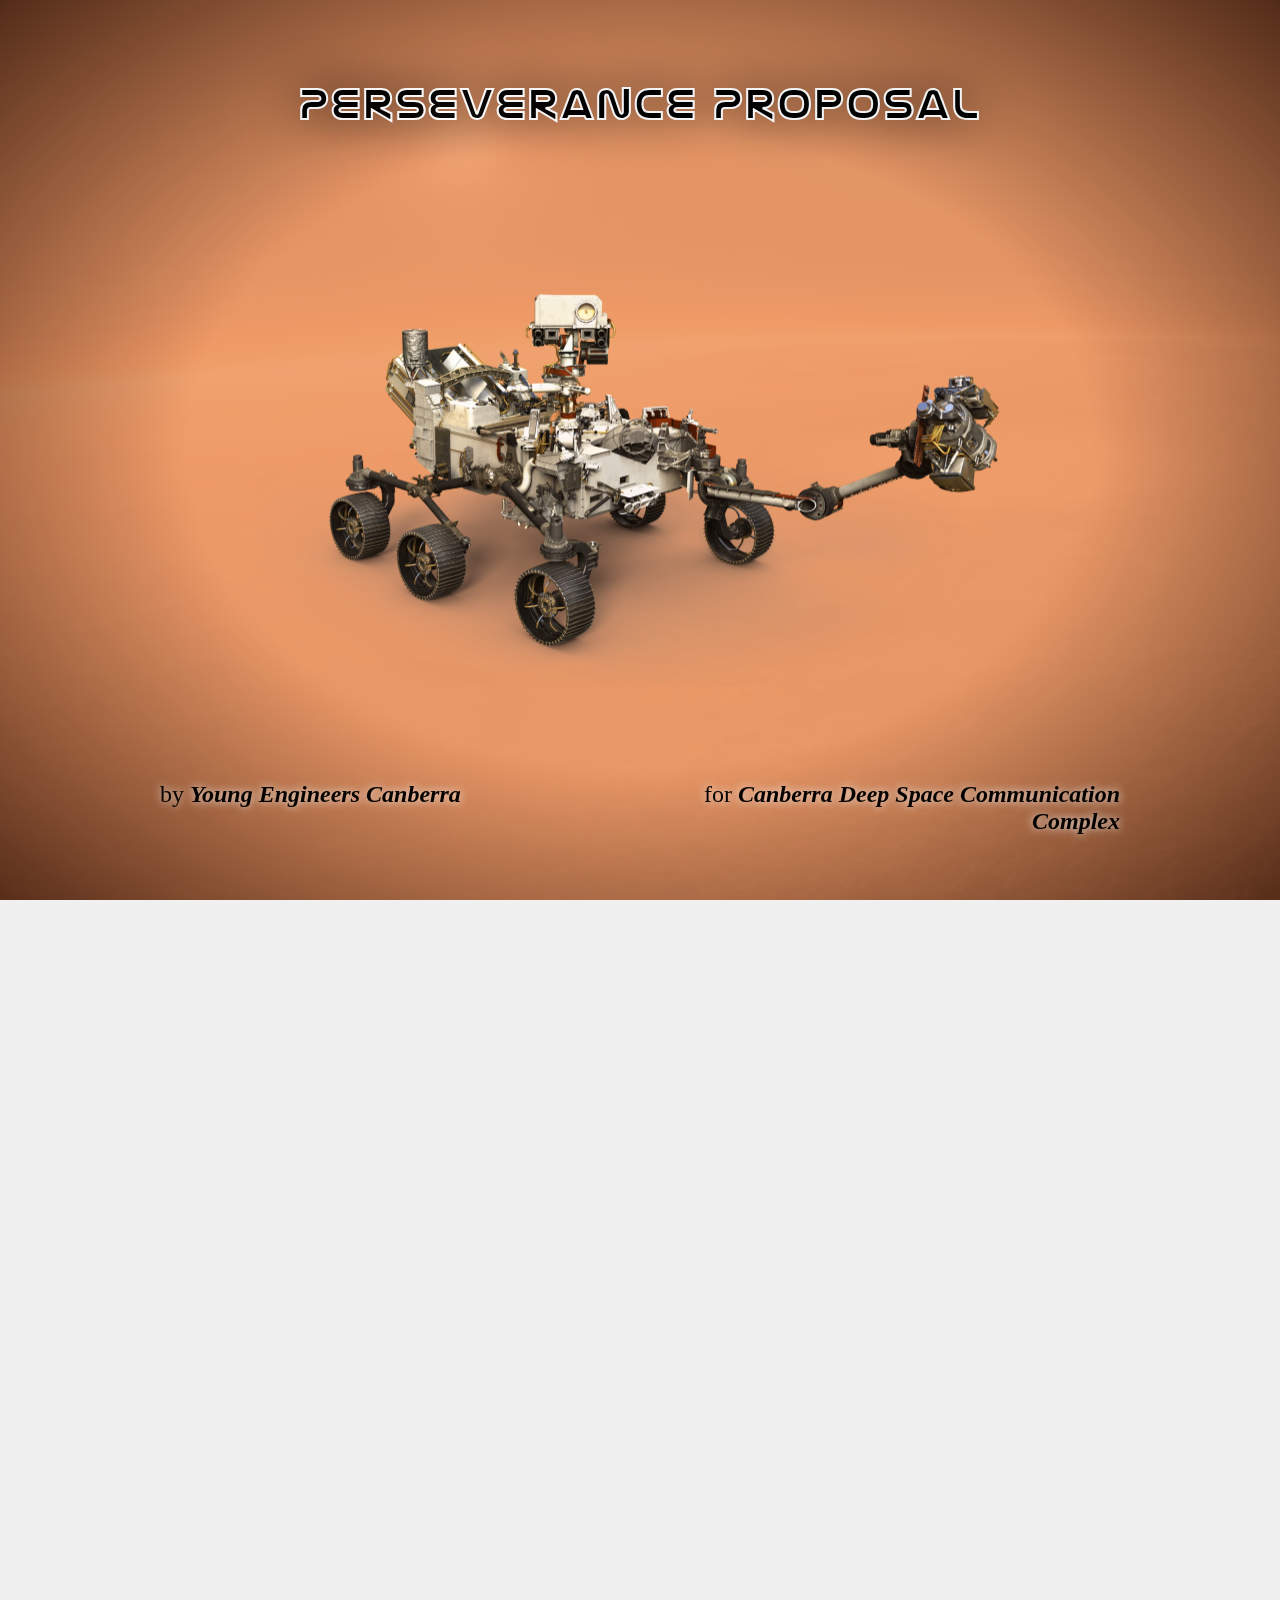
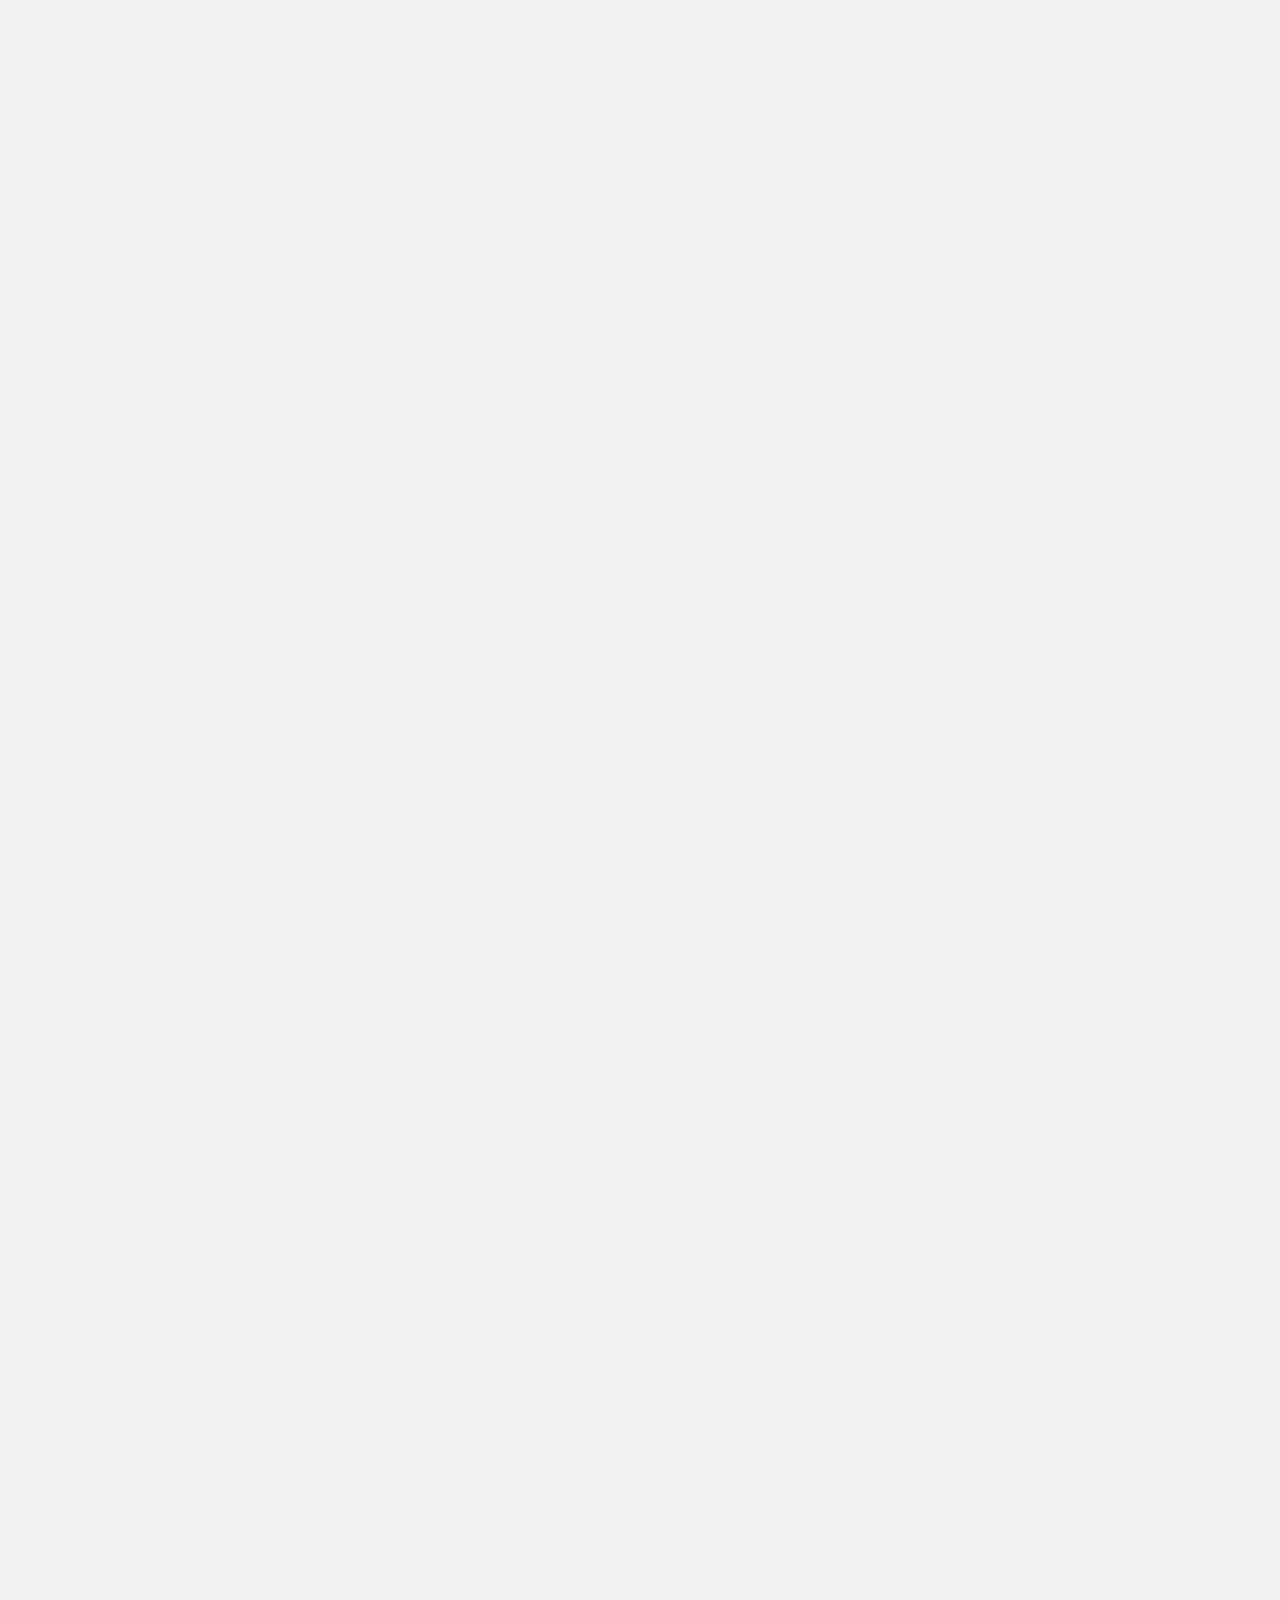
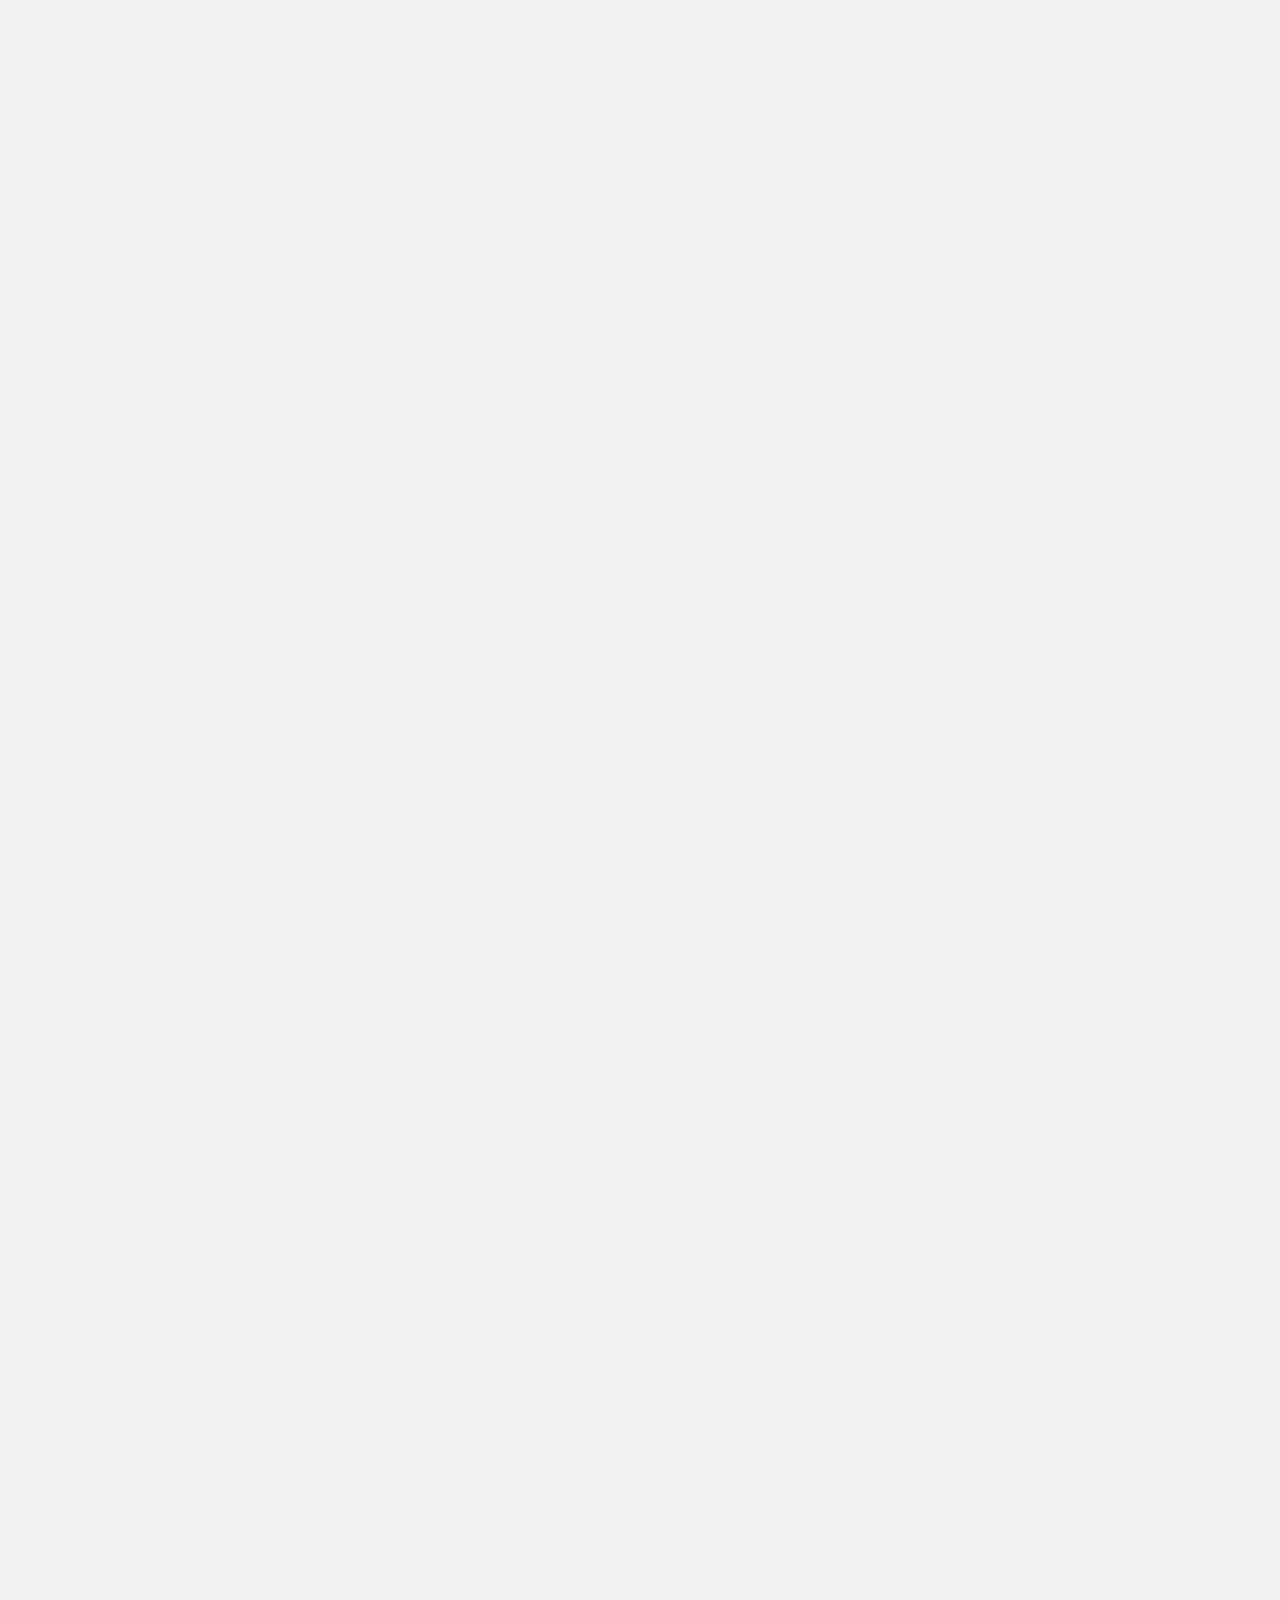
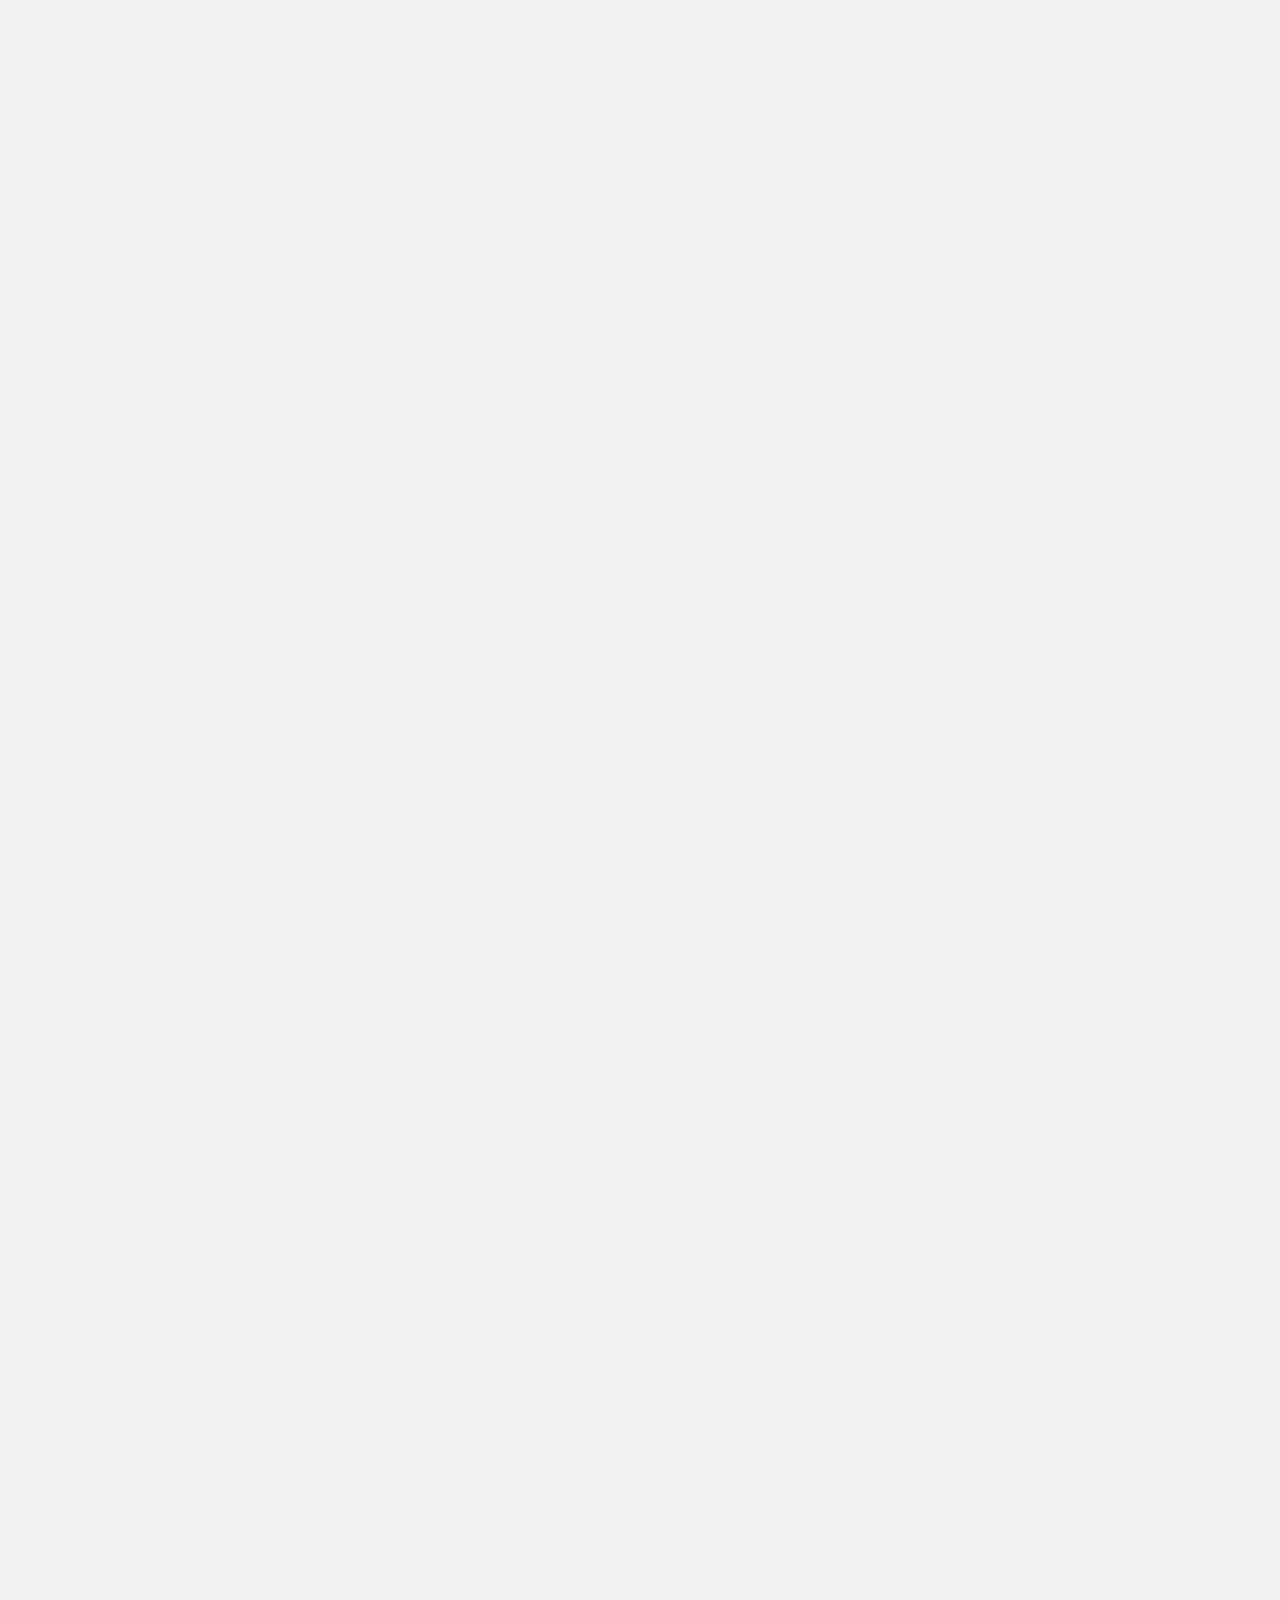
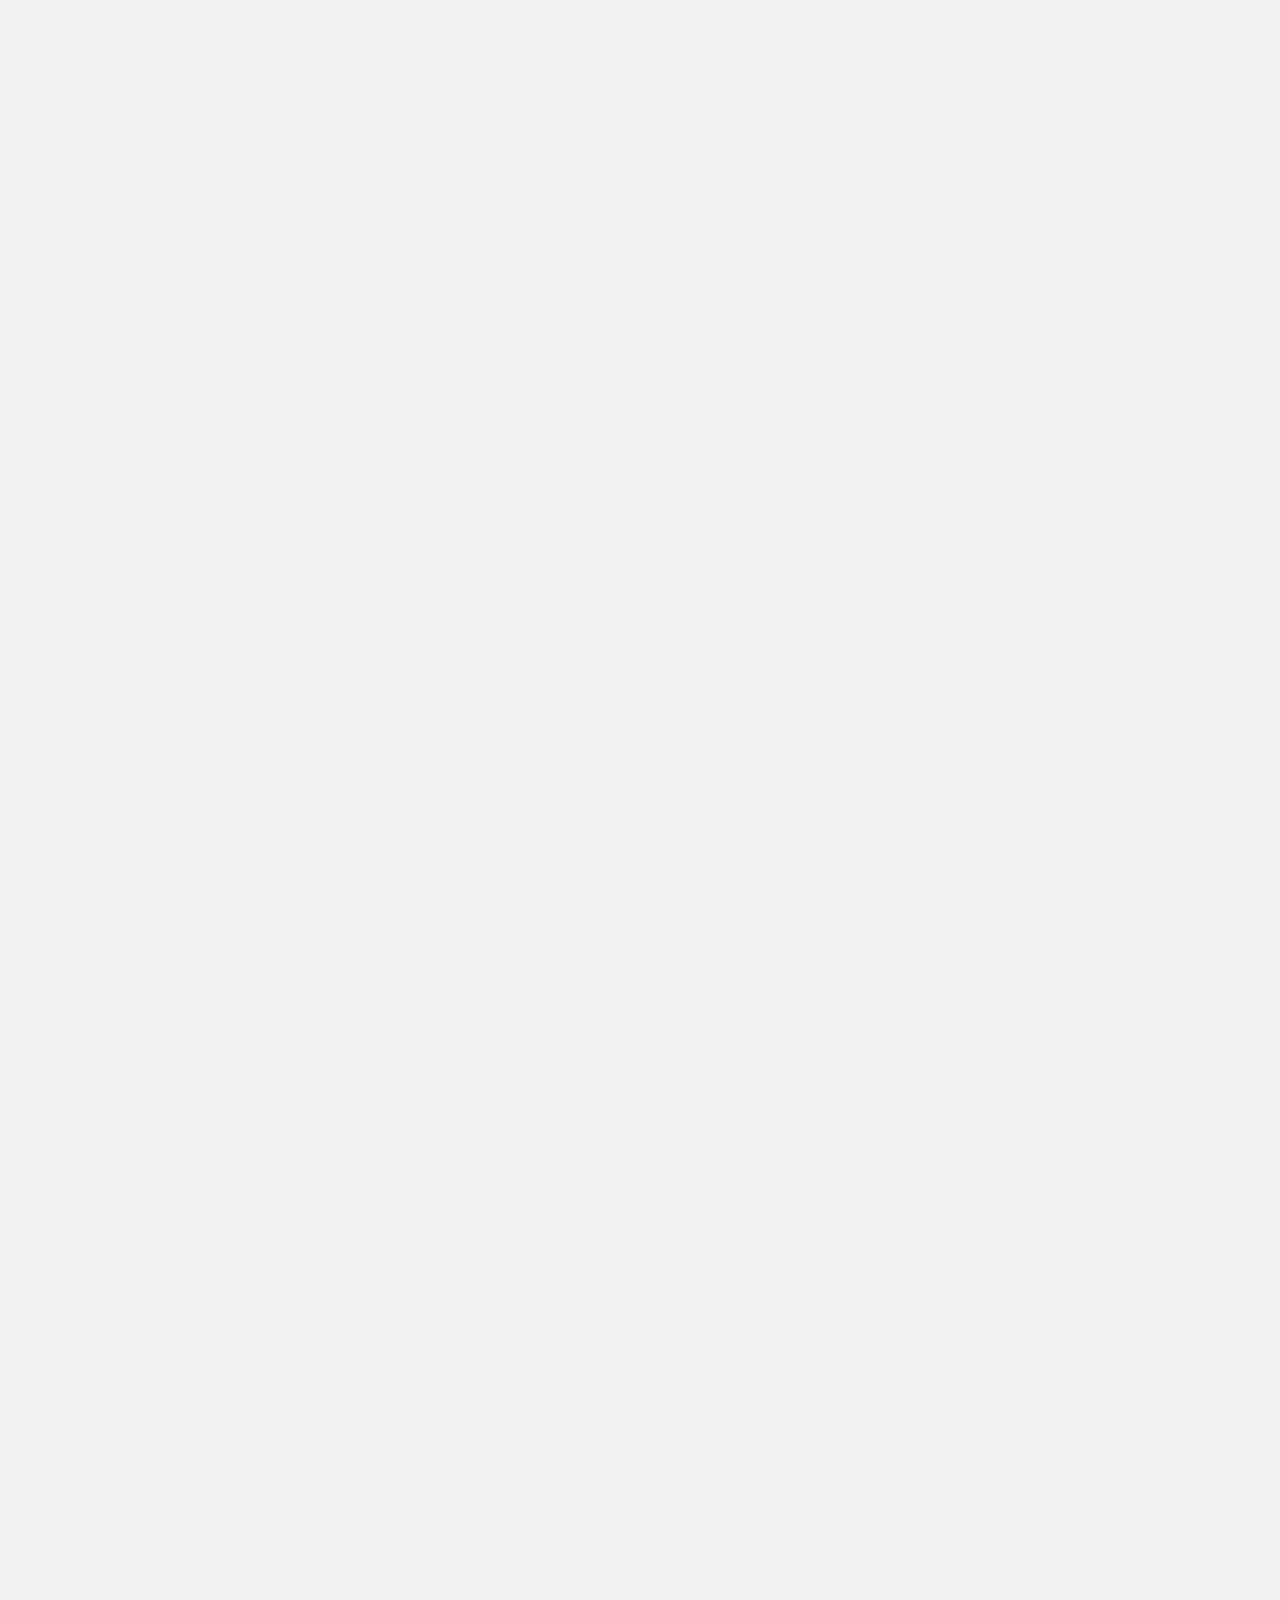
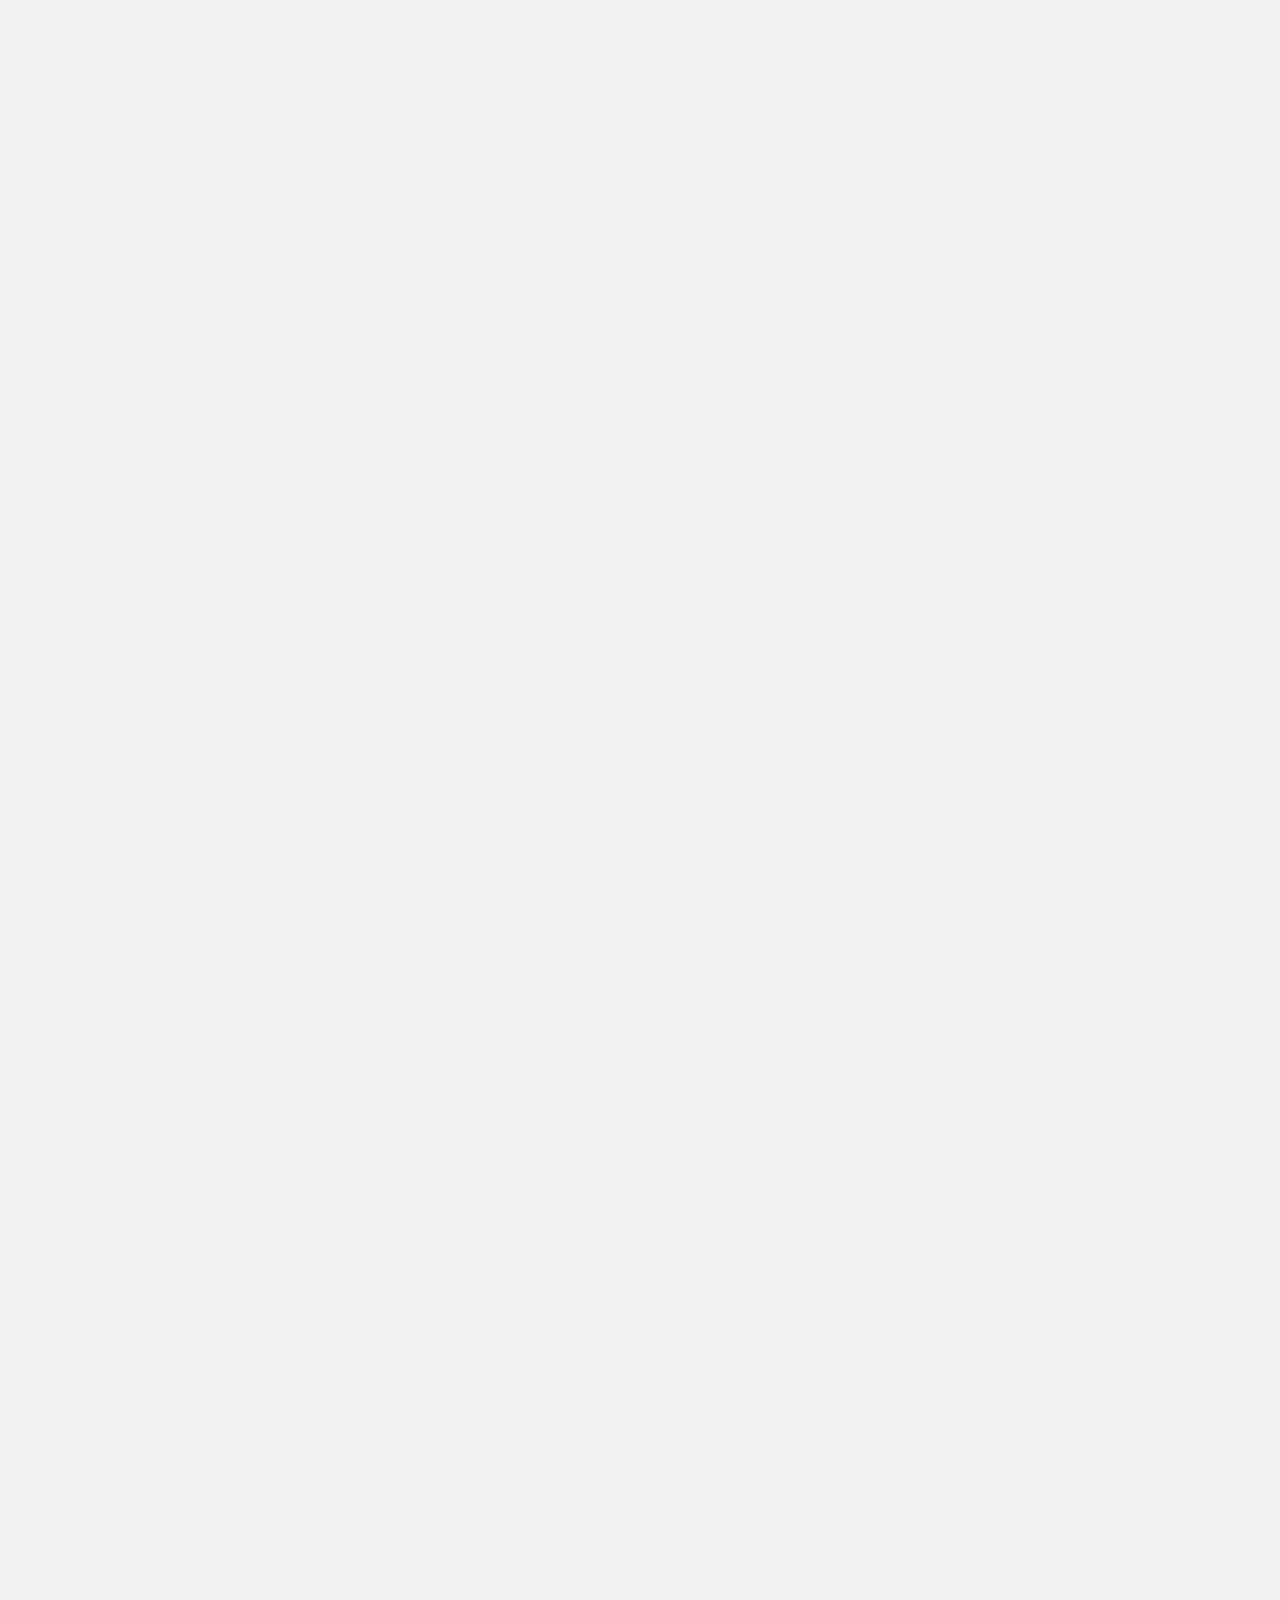
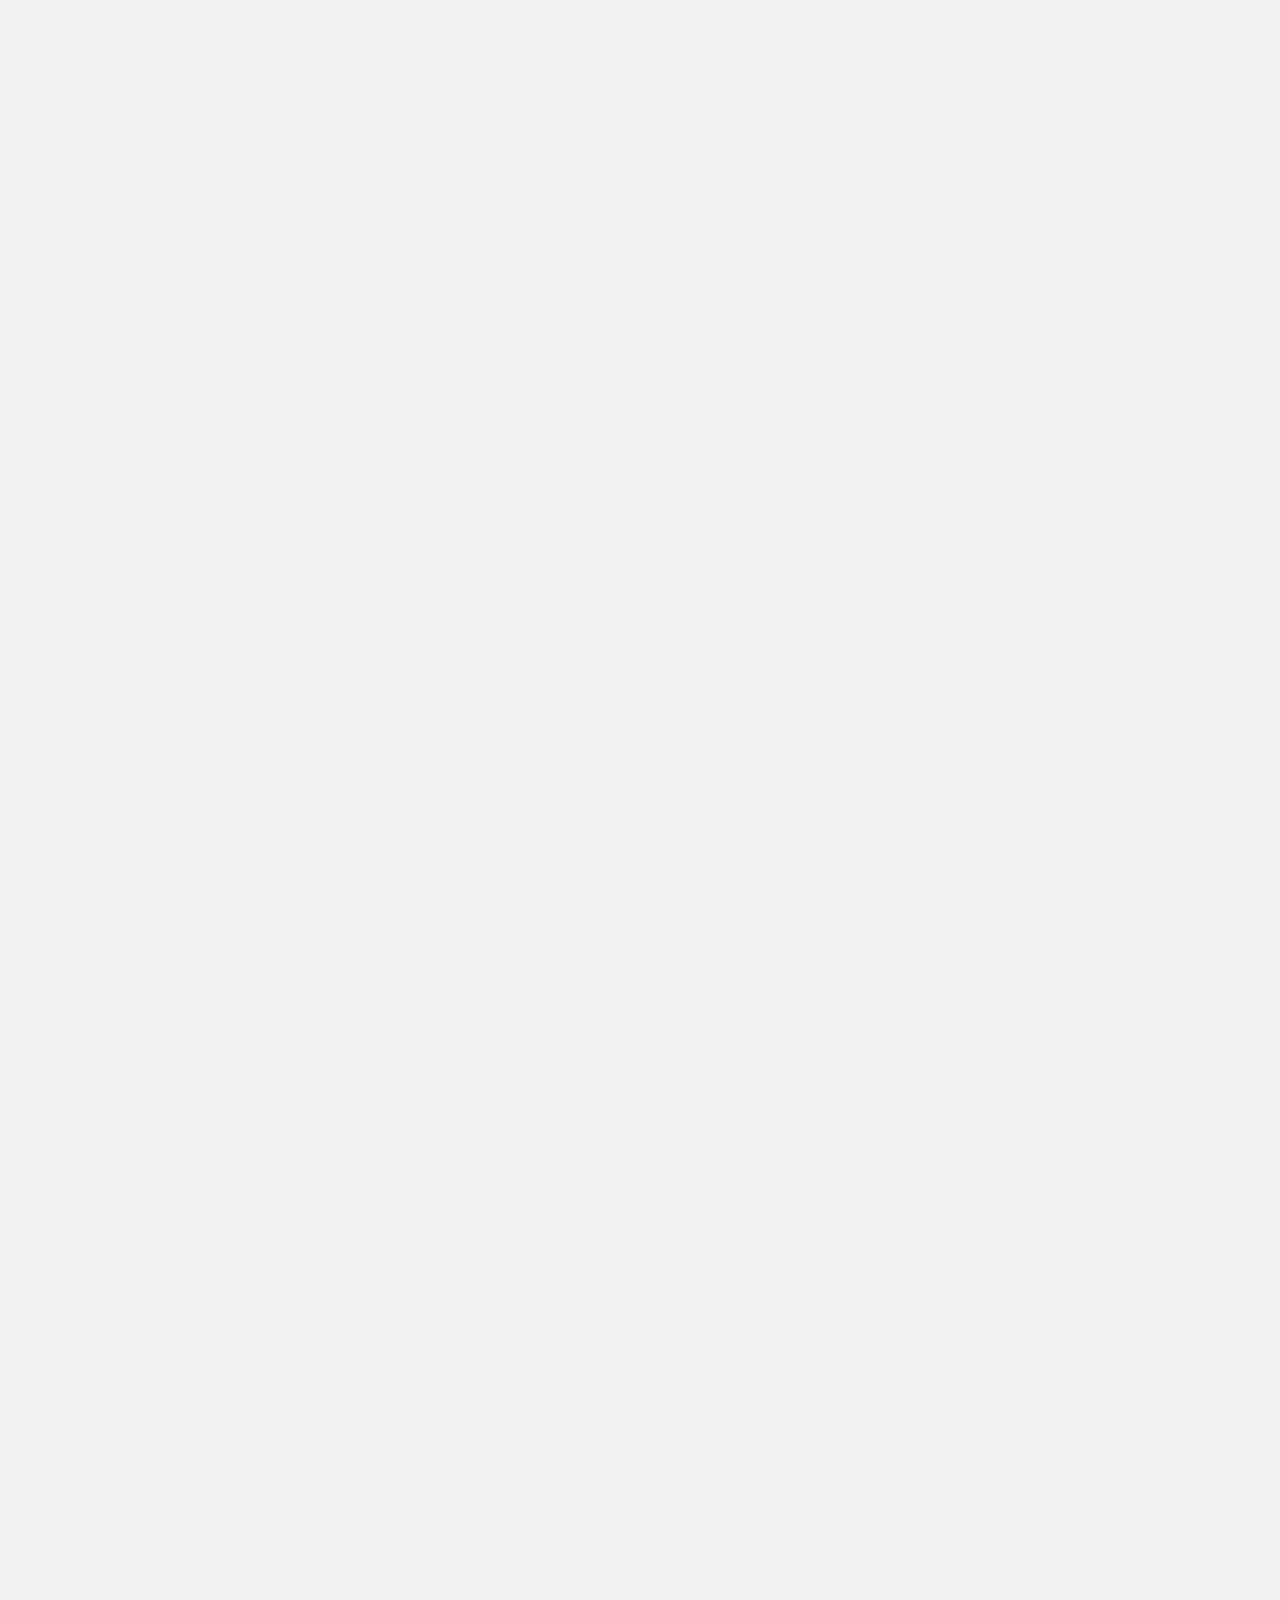
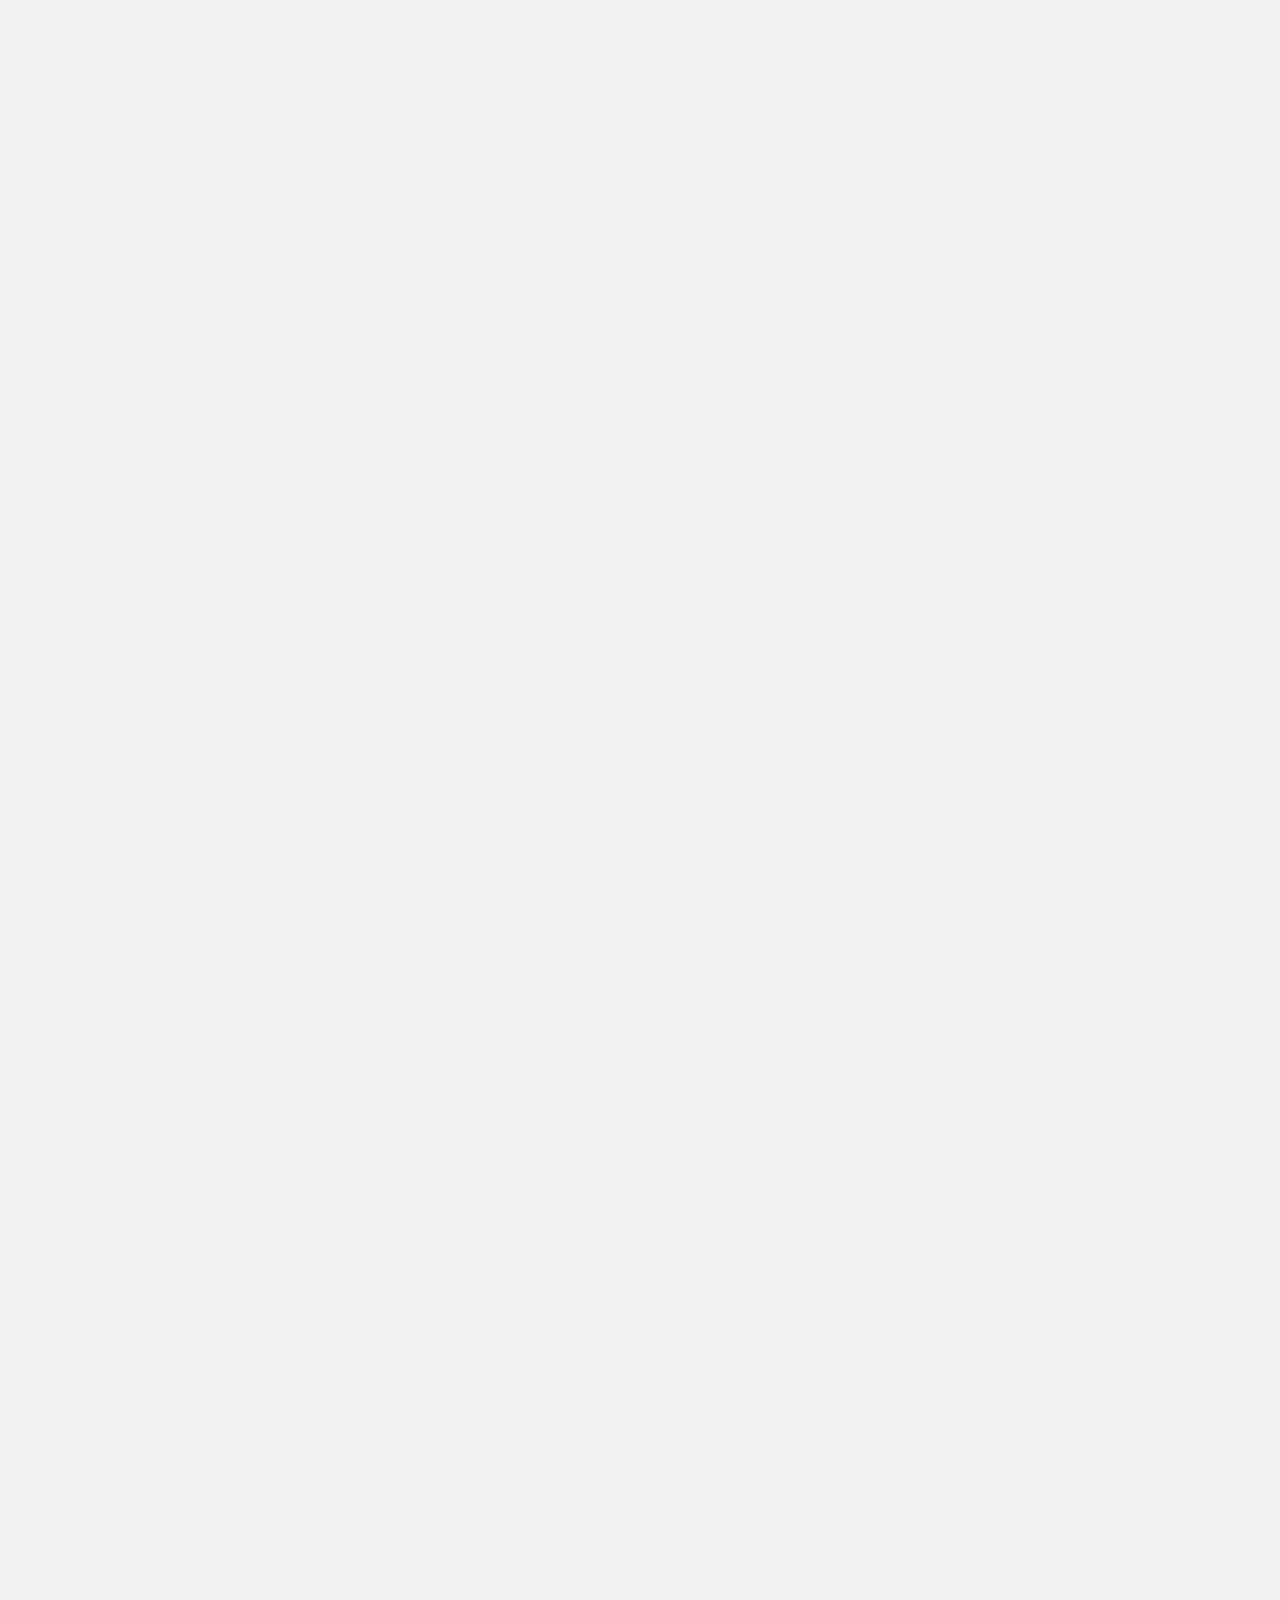
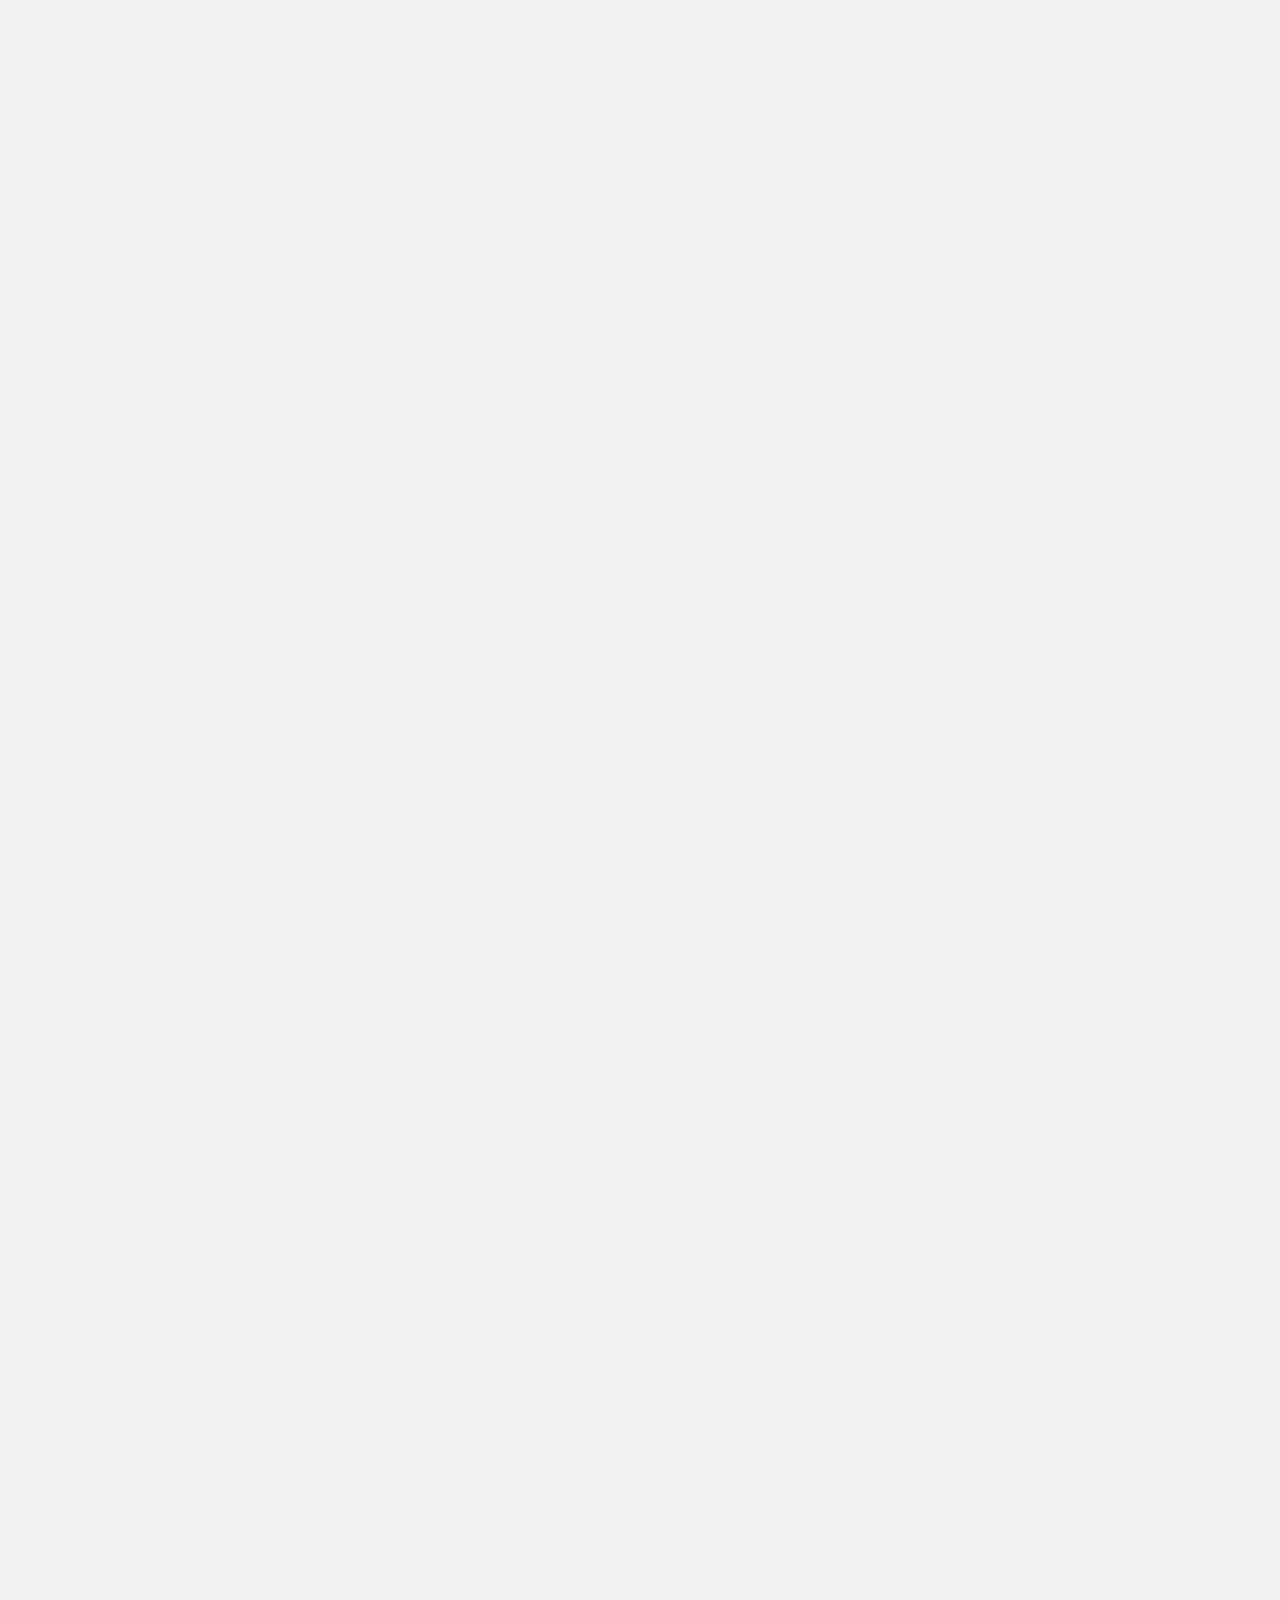
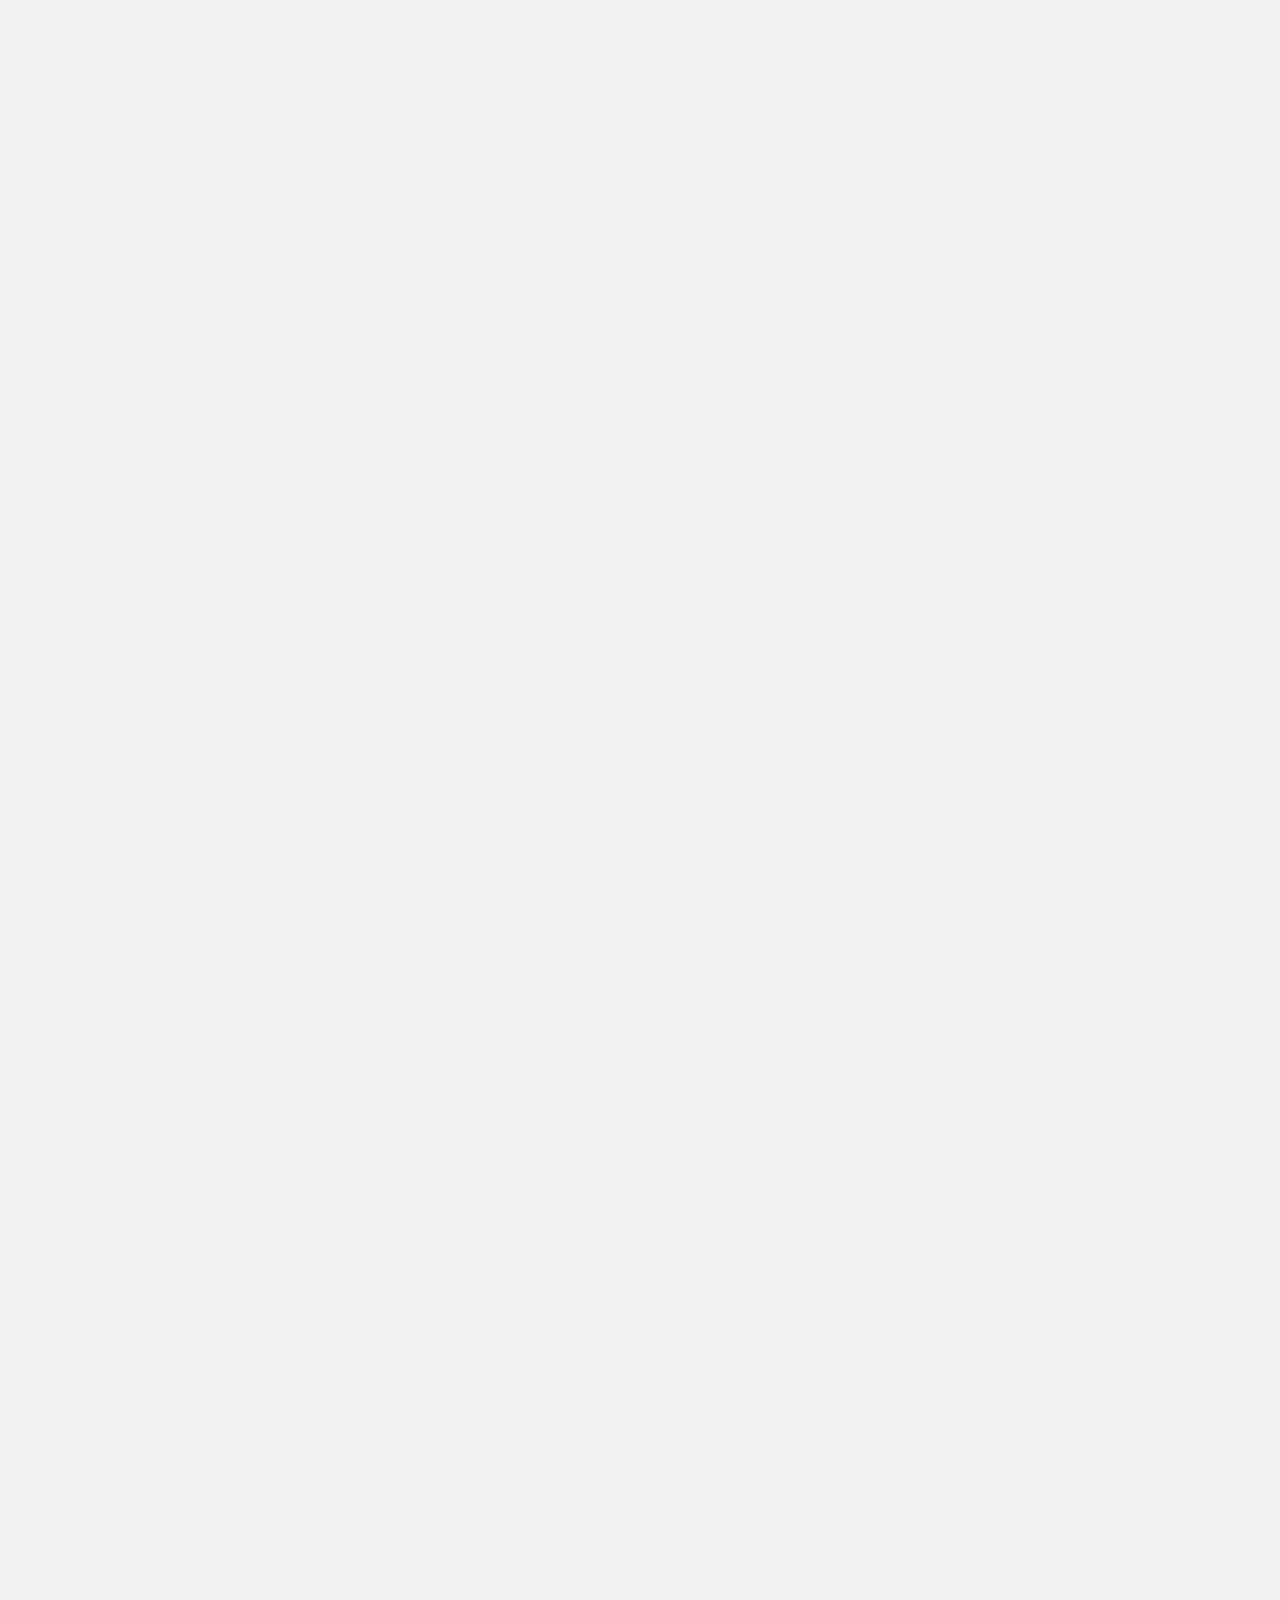
==== index.html @ 593e6bef "info" ====
<!DOCTYPE html>
<html lang="en">
<!--
	PUT THIS IN THE EMAIL:
	"If there are any queries, we are open to discussion as to how we can make this possible."
-->
  <head>
    <meta charset="UTF-8">
    <meta http-equiv="Content-Security-Policy" content="default-src *">
    <link rel="icon" type="img/png" href="./res/img/YE_logo.webp">
    <link rel="stylesheet" type="text/css" href="./css/splash.css">
    <link rel="stylesheet" type="text/css" href="./css/index.css">
    <link rel="stylesheet" type="text/css" href="./css/ol.css">
    <link rel="stylesheet" type="text/css" href="./css/timeline.css">
    <link rel="stylesheet" type="text/css" href="./css/budget.css">
    <script src="js/splash.js"></script>
    <script src="js/budget.js"></script>

<!--	For 3D Models
    <script src="js/THREE/three.js"></script>
    <script src="js/THREE/GLTFLoader.js"></script>
    <script src="js/THREE/DRACOLoader.js"></script>
    <script src="js/THREE/OrbitControls.js"></script>
-->
  </head>
  <body>
    <div id="top"></div>

    <a href="#top"><img class="toTop hiddenToTop" src="./res/to_top1.svg" alt="to top"></a>

<div class=""></div>
    <div class="splash">
      <img src="./res/img/splash.png" alt="" draggable="false"/>
      <div class="horizontalBox">
	<h2>by <span class="name">Young Engineers Canberra</span></h2>
	<h2>for <span class="name">Canberra Deep Space Communication Complex</span></h2>
      </div>
    </div>

    <h1 class="title">Perseverance Proposal</h1>

    <div class="page firstPage">
      <img src="./res/img/splash.png" alt="" draggable="false"/>
      <h1>Contents</h1>
      <div class="horizontalBox bannerBox">
	<div class="NASABACK">
	  <img class="banner CDSCCBanner" src="./res/img/CDSCC_banner.webp" draggable="false">
        </div>
	<img class="banner YEBanner" src="./res/img/YE_banner.webp" draggable="false">
      </div>

	<ol class="contentsList">
	  <li><a href="#ExecutiveSummary">Executive Summary</a></li>
	  <li><a href="#OurCompany">Our Company</a></li>
	  <li><a href="#ProjectOutline">Project Outline</a>
	    <ol>
	      <li><a href="#Deliverables">Deliverables</a></li>
	      <li><a href="#Manufacture">Manufacture</a></li>
	      <li><a href="#EducationProgram">Education Program<!--&Community Engagement--></a></li>
	      <li><a href="#Marketing&PR">Marketing & PR</a></li>
	    </ol>
	  </li>
	  <li><a href="#Timeline">Timeline</a>
	    <ol>
	      <li><a href="#Milestones">Milestones</a></li>
	    </ol>
	  </li>
	  <li><a href="#Budget">Budget</a>
	    <ol>
	      <li><a href="#BudgetManufacture">Manufacture</a></li>
	      <li><a href="#BudgetLabour">Labour</a></li>
	      <li><a href="#BudgetMarketing">Marketing & PR</a></li>
	    </ol>
	  </li>
	  <li><a href="#BeyondPerseverance">Beyond Perseverance</a></li>
	  <li><a href="#Conclusion">Conclusion</a></li>
	  <li><a href="#AppendixA">Appendix A</a></li>
	</ol>
    </div>

    <div id="ExecutiveSummary" class="page">
      <h1>Executive Summary</h1>
	<br><p>As the Perseverance Mars rover celebrated the first anniversary exploring the Red Planet early this year, we couldn’t help but feel the excitement and inspiration again this mission brought to many around the world in year 2021. A moment in time, for our next generation to fathom the infinite possibilities of the future through innovation in technology, creativity and curiosity of the mind and the perseverance of the human spirit. To be associated with a project of this nature - bringing the experience of the Perseverance Rover to students across Australia - will be a highlight for Young Engineers Canberra. Furthermore, to build a replica of the Perseverance Rover that will be displayed at the Canberra Deep Space Communication Complex through educating and engaging our student community in the ACT makes this project all the more significant.</p> 
	<br><p>This proposal outlines the different facets of this project, including the scope, deliverables, education program, community engagement, marketing and public relations plan, estimated budget, timelines and further recommendations for project continuation. In order to compile this project proposal, we have consulted many industry specialists, senior education professionals, suppliers, advertising and marketing specialists and other stakeholders who we can partner with for the project. In doing so we have been able to provide you with a comprehensive plan that to achieve the set deliverables.</p>
	<br><p>Young Engineers is one of the largest STEM education providers in Australia serving students since 2008. Our commitment to bring innovative learning solutions to the education sector to complement the STEM education of Australian schools drives us to seek and partner with industry specialists who can uplift our students’ knowledge and experience. We believe this is a fit for purpose STEM project that achieves many of the learning goals of the CDSCC, CSIRO and NASA which Young Engineers Canberra is highly capable of delivering.</p>
    </div>

    <div id="OurCompany" class="page">
      <h1>Our Company</h1>
	<br><p>Young Engineers Canberra is a part of the global STEM education provider, e² Young Engineers that has been operating over 50 countries since 2008. We specialise in providing innovative STEM programs to school-aged children. Our programs are designed to enrich the students’ knowledge in STEM through the use of K’nex<sup>&reg;</sup>, LEGO<sup>&reg;</sup> bricks, electronics, coding and robotics techniques making it possible for the students to understand and solve a problem by practical application of theoretical concepts. We follow an inquiry-based pedagogical learning philosophy which allow children to work with project-based and problem-based lessons.</p>
	<br><p>Young Engineers Canberra mainly delivers our programs through school incursions, after-school clubs, holiday camps and other specialised programs. We proactively collaborate with universities, industry associations and other STEM providers to ensure our programs are relevant and leading-edge.</p>
	<br><p>Our vision is to create the next generation of creators, innovators, and problem solvers. We aim to make a tangible difference to the children of today by giving them 21st century skills for a lifetime of success.</p>
	<br><p>Currently we operate in 18 primary schools with our regular after-school STEM program during the school terms in the ACT and Queanbeyan area. Since the inception of our Young Engineers franchise in 2019 in the ACT, we have served over 3000 students across different programs. Furthermore, our company have also received government grants to promote STEM education in the underprivileged community sectors in the ACT. Whilst the global pandemic decelerated our expansion strategy for a period of time in year 2021, with our focus on learning, adapting and reinventing, we have been able to rise to the occasion in these challenging circumstances and steering our way back to our mission of making our STEM programs available to every primary and secondary school student in the ACT.</p>
    </div>

    <div id="ProjectOutline" class="page PO">
      <h1>Project Outline</h1>
	<h2>Scope</h2>
	    <p>Canberra Deep Space Communication Complex (CDSCC) will appoint Young Engineers Canberra (YE CBR) to manage the project of building a replica of the Mars Perseverance Rover to be displayed at the CDSCC. YE CBR plan to deliver an education program around the construction of the robot, to a selected group of high school students in the ACT. This program will be designed to educate the students on space exploration, aeronautics, design process, challenges and robotics aspects of the Mars Perseverance Rover while in real-time assembling the rover together over a period of time. In addition, our company will provide assistance in managing the advertising, marketing and public relations of the project to create awareness and promote the project to the school communities and public.</p>
    </div>


    <div id="Deliverables" class="page PO">
      <h1 class="grey">Project Outline</h1>
	<h2>Deliverables</h2>
	    <p>Detailed below are the project deliverables to agree on:</p>
		<ol>
		    <li><p>YE CBR will build a quater-scale replica of the Mars Rover, Perseverance, with the following functionalities to be displayed at the CDSCC:</p>
			<ol>
			    <li>Remote-controlled driving (including forwards, backwards, turning, and over varied terrain)</li>
			    <li>Remote-controlled movement of Perseverance's camera</li>
			    <li>A functioning camera unit</li>
			</ol>
		    </li>
		    <li><p>The possible additions to this model are:</p>
			<ol>
			    <li>A red light or laser near the camera (to mimic SuperCam)</li>
			    <li>Perseverance's arm (stationary or remote-controlled)</li>
			    <li>Green lights around the RTG</li>
			    <li>A quater-scale model of Ingenuity (mo</li>
			</ol>
		    </li>
		    <li><p>The <strong>Perseverance Mechatronics Program</strong>. YE CBR will:</p>
			<ol>
			    <li>Design an education program to cater to students of Year 7 to 8 to learn about...</li>
			    <li>Select a diverse group of 12 to 15 students to take part in the program.</li>
			    <li>Deliver the program within the proposed timelines</li>
			</ol>
		    </li>
		    <li><p>Manage the marketing and public relation campaign of the project in coordination with the CDSCC.</p></li>
		    <li><p>What happens next (see <a href="#BeyondPerseverance">Beyond Perseverance</a>)</p></li>
		</ol>
    </div>
    <div id="Manufacture" class="page PO">
      <h1 class="grey">Project Outline</h1>
	<h2>Manufacture</h2>
	<p>Young Engineers Canberra intends to collaborate with various businesses from the Canberra community. This includes for the manufacture of the Perseverance replica. 
<br>+ Budget has been based on quotes form multiple 3D-printing industry specialists throughout Canberra
<br>+ They will manufacture the 3D parts
<br>+ any extra designing
<br>
<br>+ All other hardware and electronics will be sourced by us directly.
<br>+ We intend to assemble the full model once we've received all the parts to esure everyhting is in working order for both the <em>Mechatronics Program</em> and the Official Launch at CDSCC
</p>
    </div>
    <div id="EducationProgram" class="page PO">
      <h1 class="grey">Project Outline</h1>
	<h2>Education Program</h2>

	<h2>Program Scope</h2>
	<p>In line with the CDSCC’s goals for educating school students about the planets, the story of space travel; and how deep space network communicate with and benefit from spacecraft exploring our Solar System and beyond, our program will be designed to learn about space exploration and take a step further to learn engineering and technology behind the spacecrafts. This unique program will be designed to learn and investigate theoretical concepts in space engineering and technology while working on assembling the replica of the Mars Rover Perseverance.</p>
	<p>Outlined below are the benefits of the program to different stakeholders:</p>

	<h3>To CDSCC/CSIRO/NASA</h3>
	    <ol>
		<li><p>Promote educational ventures in deep space networks/exploration to school students as part of the education and outreach programs of CDSCC and NASA.</p></li>
		<li><p>Strengthen collaborations between industry and classrooms in STEM education.</p></li>
		<li><p>Increase STEM engagement by inspiring students to pursue further education in STEM especially the under-represented social groups such as female students and indigenous communities.</p></li>
		<li><p>Provide opportunities to the schools to equip the emerging workforce with 21st century skill sets.</p></li>
	    </ol>

	<h3>To Young Engineers Canberra:</h3>
	    <ol>
		<li><p>Venture into creative and transformative learning opportunities to provide innovative STEM programs for the students.</p></li>
		<li><p>Create awareness and promote Young Engineers STEM programs in the ACT for more schools and students to take advantage of the programs we offer.</p></li>
		<li><p>Become a facilitator between schools and industry partners to collaborate in bringing new immersive educational programs for the students to bridge the learning gaps in STEM beyond the school curriculum.</p></li>
		<li><p>Strengthen our company’s efforts to become a valuable partner to the community at large of ACT.</p></li>
	    </ol>

	<h3>To Students:</h3>
	    <ol>
		<li><p>Opportunity to be part of an inspiring and unique STEM project that will enhance the scientific and digital literacy of students.</p></li>
		<li><p>Inspire the students to focus on skills of the future such as problem-solving, critical thinking and exploratory learning that fuel success across a variety of tasks and disciplines.</p></li>
		<li><p>Instill a passion in innovation by engaging students in a project that has real-life applications to science as a human endeavor.</p></li>
		<li><p>Enhance skills in project management and collaboration.</p></li>
		<li><p>Provide the confidence and skills to choose a STEM education path and career in the future.</p></li>
	    </ol>

	<h3>To ACT Schools and the Community at Large:</h3>
	    <ol>
		<li><p>Industry partnerships will aid to bridge knowledge and expertise gaps in STEM education in schools.</p></li>
		<li><p>Offer students access to more opportunities and resources to explore their interest and curiosity in STEM education and career pathways.</p></li>
		<li><p>Adopt innovative avenues to teaching and learning by seeking industry partnerships to provide contemporary and internationally competitive STEM education in schools.</p></li>
		<li><p>School-industry partnerships will benefit our national goals in achieving a highly capable future workforce.</p></li>
	    </ol>

	<h2>Program Methodology</h2>
	    <p>Our main objective of this program is to engage the ACT high schools and community to take part in creating a remarkable educational experience and venture that will serve the many benefits that had been outlined above to all stakeholders. In line with that objective, we have identified below the key outcomes, selecting students for the program, our learning philosophy and program delivery.</p>
		<ol>
		    <li><p>Learning Outcomes</p>
			<ol>
			    <li><p>Gain an appreciation for engineering problems encountered in space</p></li>
			    <li><p>Learn about the NASA's Perseverance Mission</p></li>
			    <li><p>Able to write basic arduino code to solve a given problem</p></li>
			    <li><p>Design structures to fulfil mechanical requirements</p></li>
			</ol>
		    </li>
		    <li><p>Student Group Selection</p>
			<p>The group size of the students is limited maximum of 15 students. We intend to reach out to all the ACT High Schools to provide us with an expression of interest of the students. YE CBR will select students based on our selection criteria. In line with our objective to increase participation of the underrepresented community groups, we intend to aim for below provisions within the selected group.</p>
			<ol>
			    <li><p>50% female participation in the group.</p></li>
			    <li><p>Select students from Indigenous communities.</p></li>
			    <li><p>Allocate places for low socio-income communities.</p></li>
			</ol>
			<p>These special selections will be decided based on the number of applications we receive from each of these community groups.</p>
		    </li>
		    <li><p>Our Learning Philosophy</p>
			<p>Young Engineers continuously strive to reimagine the ways our students can learn effectively through our programs. Whilst we teach our students the skills of the 21st Century, we recognize that our teaching delivery needs to constantly evolve and adapt to demands of the future to deliver our promise of learning. We firmly believe our students learning experience can be optimized by engaging in innovative inquiry-based learning endeavors. Our learning methodology as depicted below guide us through the process of discovering new knowledge or obtaining a deeper understanding of what we already know through experiential learning.</p>
			<div class="imgBox">
			  <img src="./res/img/learning_philosophy.webp" alt="Learning Philosophy Infographic: Imagine, Explore, Make, Think, Know" draggable="false"/>
			</div>
		    </li>
		    <li><p>Program Delivery</p>
			<p>We plan to deliver this program over the course of a school term, preferably Term 3 of 2022. The duration and dates of the program will depend on other factors like when this proposal is approved and when the parts are all delivered.</p>
		    </li>
		</ol>
    </div>
    <div id="Marketing&PR" class="page PO">
      <h1 class="grey">Project Outline</h1>
	<h2>Marketing & PR</h2>
	<p>Our Marketing & PR plan can be found in <a href="#AppendixA">Appendix A</a>.</p>
    </div>

    <div id="Timeline" class="page timelinePage">
      <h1>Timeline</h1>
      <div class="timeline">
	<p><strong>Order</strong> Parts<span>Mid-May</span></p>
	<p><strong>Recieve</strong> Parts<span>Mid-July</span></p>
	<p>Assemble <strong>Working Model</strong><span>July-August</span></p>
	<p>Finalise <strong>Lesson Plans</strong><span>July-August</span></p>
	<p>Teach and Assemble with <strong>Student-Involvement</strong><span>August-October</span></p>
	<p><strong>Launch</strong> at CDSCC<span>October</span></p>
      </div>
	<p class="asterisk">*These dates are a guideline and are subject to approval</p>
    </div>

    <div id="Milestones" class="page">
      <h1 class="grey">Timeline</h1>
	<h2>Milestones</h2>
	<p>Below is a list of milestones.<br>These are points throughout the project where CDSCC will have direct involvement.</p>
	<ol>
	  <li><p>Budget Approval - by Mid-May</p></li>
	  <li><p>Working Model</p></li>
	  <li><p>Being part of the Mechatronics Program</p></li>
	  <li><p>Launch at CDSCC</p></li>
	</ol>
    </div>

    <div id="Budget" class="page">
      <h1>Budget</h1>
      <table class="budgetTable"></table>
      <h2 id="BudgetMarketing">Marketing & PR</h2>
      <p>Our Marketing & PR plan is found in <a href="#AppendixA">Appendix A</a>. The extent to which it is pursued will determine its cost. In light of this, we have not included pricing for Marketing & PR here, instead it will be decided between YE CBR and CDSCC as a part of the approval of this proposal.</p>
    </div>

    <div class="page">
      <div class="stage">
	<canvas id="c"></canvas>
      </div>
    </div>

    <div id="BeyondPerseverance" class="page">
      <h1>Beyond Perseverance</h1>
      <br><p>Below is a list of possibilities for future collaboration between YE CBR and CDSCC:</p>
      <ol>
	<li><p>Subject to availability of the budget, Young Engineers Canberra can build its own replica of the Mars Perseverance for the use of Young Engineers Canberra programs.</p></li>
	<li><p>Developing a knowledge hub for the students, schools and the wider community to take part in the continuation of the project. It is a platform to share ideas, design and test models and discuss challenges in engineering and robotics. A digital library and a blog that serves as an open educational resource center for teachers, students and self-learners to learn and explore Mars missions.</p></li>
	<li><p>Continuing the <em>Perseverance Mechatronics Program</em> with high schools in the ACT. We can offer the same program to build their own Mars Perseverance Rover for interested schools. In this way our education program can reach a wider student community.</p></li>
      </ol>
    </div>

    <div id="Conclusion" class="page">
	<h1>Conclusion</h1>
	<br><p>The project proposal outlines a comprehensive plan of action, timelines and budget to achieve the set-out deliverables. It should be noted that the timelines are subject to approval of the project from the CDSCC. The budget had been compiled with the assumption that we will partner with other stakeholders for the purpose of manufacturing parts of the replica. In addition, provisions have been made in the event of adding other advance functionalities to the rover. The education program will be conducted by the Young Engineers Canberra in coordination with the CDSCC. The extent of the Marketing & PR campaign will be decided based on the budget approval and further recommendations from CDSCC.</p>
	<br><p>As a next step, we will await CDSCC's response to this proposal and are happy to organize a meeting to discuss further.</p>
    </div>

    <div id="AppendixA" class="page">
	<h1>Appendix A</h1>
	<p>This section contains a detailed marketing plan:</p>

	<h2>Marketing Objectives</h2>
	  <ol>
	    <li><p>Building the awareness of new Mars Rover Replica within Australia</p></li>
	    <li><p>Driving engagement and consideration</p></li>
	    <li><p>Encourage conversions (enquiries/more information/visits/enroll for the program)</p></li>
	    <li><p>Support the government policy of promoting stem studies within Australia</p></li>
	  </ol>
	<h2>Target Audience</h2>
	  <img src="./res/img/marketing_proposal/target_audience.webp" alt="" draggable="false" />
	<h2>Daily Time Spent on Media by Audience</h2>
	  <img src="./res/img/marketing_proposal/media_usage1.webp" alt="" draggable="false" />
	<h2>Digital Media Use by Audience</h2>
	  <img src="./res/img/marketing_proposal/media_usage2.webp" alt="" draggable="false" />
	<h2>Media Objectives</h2>
	  <img src="./res/img/marketing_proposal/media_objectives.webp" alt="" draggable="false" />
	<h2>Platform Selection</h2>
	  <img src="./res/img/marketing_proposal/platform_selection.webp" alt="" draggable="false" />
	<h2>Funnelling the Audience to Drive Conversion</h2>
	  <img src="./res/img/marketing_proposal/funnelling_audience.webp" alt="" draggable="false" />
	<h2>Four-Phase Campaign</h2>
	  <img src="./res/img/marketing_proposal/phases.png" alt="" draggable="false" />
	<h2>Pre-Launch</h2>
	  <ol>
	    <li><p>Pre-launch need to planned at least 3 weeks prior to the launch to create maximum buzz for the launch event</p></li>
	    <li><p>Recommended to have a series of content on social to create a curiosity and excitement  prior to the launch</p></li>
	    <li><p>Invite Influencers to create short clips to create a buzz around the launch</p></li>
	  </ol>
	<h2>Launch</h2>
	  <ol>
	    <li><p>Organize a press conference / get electronic, print and digital media to cover the launch</p></li>
	    <li><p>Invite space influencers to share FB live updates on their feed</p></li>
	    <li><p>Fb Live update on the Young Engineers page and NASA page</p></li>
	    <li><p>Create content on social media to announce the launch of Mars Rover Replica and program module</p></li>
	    <li><p>Run an early bird promotion to the schools to encourage more visits</p></li>
	  </ol>
	<h2>Post Event Coverage</h2>
	  <ol>
	    <li><p>Issue PR articles to print and digital media to get the maximum free publicity for the event</p></li>
	    <li><p>Invite influencers to share their experiences and reviews on social media  and invite others to visit and share their experience</p></li>
	    <li><p>Share behind the scene video on YouTube create interest to visit</p></li>
	  </ol>
	<h2>Brand Sustenance</h2>
	  <ol>
	    <li><p>Use social media to sustain the campaign for at least for 3 months to maintain top of mind awareness</p></li>
	    <li><p>Retarget the interested audience via social media, LinkedIn and email to encourage visits and enroll for the program</p></li>
	  </ol>
    </div>
	
<!--	3D Stuff
    <div class="page">
      <div class="stage">
	<canvas id="c"></canvas>
      </div>
    </div>
-->
    <script src="js/index.js"></script>

    <script src="js/init.js"></script>

  </body>
</html>
---- css/splash.css ----
.splash {
  position: absolute;
  width: 100vw;
  height: 100vh;
  display: flex;
  flex-flow: column nowrap;
  justify-content: center;
  align-items: center;
  z-index: 3;
  opacity: 1;
  background-image: radial-gradient(#ef9d6b 50%, #572e1a 100%);
  transition: 0.6s;
}

.splash > img {
  width: 60vw;
}

.title {
  z-index: 4;
  text-shadow: 0 0 50px black !important;
}

.splash > .horizontalBox {
  position: absolute;
  align-items: flex-start;
  width: 75%;
  bottom: 5vh;
}
.splash > .horizontalBox > h2 {
  text-shadow: 0 0 10px white !important;
}
---- css/index.css ----
@font-face {
  font-family: NASA;
  src: url('../res/fonts/nasalization/nasaliza.ttf');
}

:root {
  --page-padding: 50px;
  --page-width: 80vw;
  --page-height: calc(var(--page-width) * 1.4142); /* Paper has a 1:√2 ratio */
  --page-edge: calc(0.5*(100% - var(--page-width)));
  --number-bubble-size: 25px;
  --p-padding: 25px;
  --p-full-height: calc(1em + 2 * var(--p-padding));
}

::-webkit-scrollbar {
  width: 12px;
}
::-webkit-scrollbar-button {
  display: none;
}
::-webkit-scrollbar-track {
  background: #f1f1f1;
  border-radius: 10px;
  box-shadow: inset 0 0 5px grey; 
}
::-webkit-scrollbar-thumb {
  background: #888;
  border-radius: 10px;
  margin: 2px;
}
::-webkit-scrollbar-thumb:hover {
  background: #555;
}

* {
  user-select: none;
}

a, a:visited {
  color: #1a0dab; /* Google's blue */
 // text-decoration: none;
}

sup {
//  position: relative;
//  top: -0.5em;
//  margin-right: 1ch;
}

#c {
  position: absolute;
  width: 100%;
  height: 100%;
  top: 0;
  left: 0;
}

.stage {
  position: relative;
  width: 80%;
  height: 80vh;
  margin: 0 auto;
  box-shadow: 0 0 3px #000;
}

html, body {
  margin: 0;
  padding: 0;
  width: 100vw;
  height: 100vh;
  overflow: hidden;
  scroll-behavior: smooth;
  font-family: DengXian;
}

body {
  position: relative;
//  overflow-y: scroll;
  background-color: #f0f0f0;
  background-image: url('../res/img/mars_bg.webp');
  background-size: cover;
  background-position-x: 0;
  background-position-y: 0;
  opacity: 0.95;
  transition: background-position-y 0.1s;
}

#top {
  position: absolute;
  visibility: hidden;
  top: 0;
}

.toTop {
  position: fixed;
  bottom: 0;
  right: 12px;
  width: calc(var(--page-edge) - var(--page-padding) - 12px);
  transition: opacity 0.5s;
}

.title {
  position: fixed;
  width: 100%;
  margin: 1.25em 0;
  text-align: center;

  font-family: NASA;
  font-size: 3em;
  font-weight: normal;
  letter-spacing: 2px;
  opacity: 1;
  transition: opacity 0.5s;


  color: white;
  -webkit-text-fill-color: black; /* Will override color (regardless of order) */
  -webkit-text-stroke-width: 2px;
  -webkit-text-stroke-color: white;

  text-shadow: 0 0 10px black;
}

.hiddenTitle, .hiddenToTop {
  opacity: 0;
}

.firstPage {
  margin-top: calc(50px + 6em) !important;
  padding-bottom: 200px !important;
  padding-top: 50px !important;
}

.firstPage > img {
  position: absolute;
  top: 0;
  left: auto;
  height: 111px;
}

.page {
  position: relative;
  display: flex;
  flex-flow: column nowrap;
  align-items: flex-start;
  justify-content: flex-start;
  width: var(--page-width);
//  height: calc(var(--page-width) * 1.4142); /* Paper has a 1:√2 ratio */
  margin: 50px calc(var(--page-edge) - var(--page-padding));
  padding: var(--page-padding);
  box-shadow: 0 0 5px black;
  background-color: white;
//  background-image: url('../res/bg.jpg');
  background-size: cover;
//  z-index: 2;
}
h1, p {
  margin: 0 auto;
  padding: 0;
}

.horizontalBox {
  position: relative;
  width: 100%;
  display: flex;
  flex-flow: row norwap;
  justify-content: space-between;
  align-items:center;
}

.horizontalBox > h2 {
  padding-left: 1.5em;
  text-indent: -1.5em;
  width: 50%;
  font-weight: normal;
}

.horizontalBox > h2:first-child {

}

.horizontalBox > h2:last-child {
  text-align: right;
}

.name {
  font-weight: bold;
  font-style: italic;
}

.bannerBox {
  position: absolute;
//  align-items: flex-start;
  align-items: flex-end;
  width: calc(100% - 40px);
  height: 200px;
  top: calc(100% - 240px);
  left: 0;
  padding: 20px;
  opacity: 0.5;
}

.YEBanner {
/* size: 300x140 */
  width: calc(0.75 * 300px);
  filter: grayscale;
}
.CDSCCBanner {
/* size: 463x60 */
  position: relative;
  left: -25px;
}
.NASABACK {
  position: relative;
  top: -15px;
  width: 500px;
  height: 120px;
  background-image: radial-gradient(black 30%, transparent 70%);
  display: flex;
  flex-flow: row nowrap;
  justify-content: center;
  align-items: center;
}

::marker {
  font-size: 1.5rem;
}

.page p {
  position: relative;
  width: 100%;
  text-align: justify;
  font-size: 1.5rem;
  line-height: 1.5em;
}

.page h2 {
  font-size: 1.75rem;
  line-height: 1.75em;
}

.page h3 {
  font-size: 1.5rem;
  line-height: 1.5em;
}

#EducationProgram > ol {
  margin: 0;
}

.page ol {
  font-size: 1.2em;
  line-height: 1.5em;
}

.firstPage > ol > li {
  margin-bottom: auto !important;
}

.page > ol > li {
  margin-bottom: 1em;
}

.page .imgBox {
  position: relative;
  width: 100%;
  display: flex;
  flex-direction: row;
  justify-content: center;
}


.page .imgBox > img {
  width: 90%;
}

.grey {
  margin: 0 0 0 auto;
  color: gray;
}

.asterisk {
  top: 1.8em;
}

#AppendixA > h1 {
  margin-bottom: 1em;
}

#AppendixA h2 {
  position: relative;
  margin-top: 4em;
}

#AppendixA h2::before {
  content: "";
  width: calc(var(--page-width) - var(--page-padding) - 20px);
  position: absolute;
  top: -0.2em;
  border: 1px solid black;
}

#AppendixA img {
  position: relative;
  width: 90%;
  margin: 0 auto;
}
---- css/ol.css ----
/*
	CONTENTS LIST	
*/

.contentsList {
  position: relative;
  width: 100%;
  height: 455px;
  display: flex;
  flex-flow: column wrap;
  justify-content: space-around;
  align-items: flex-start;
  padding: 0;
}

.contentsList > li {
  margin-left: 1.5em;
  flex-grow: 1;
}

.contentsList::before {
  content: "";
  position: absolute;
  width: 100%;
  height: 3px;
  top: 0;
  left: 0;
  background-color: black;
  border-radius: 30%;
}

.contentsList::after {
  content: "";
  position: absolute;
  width: 100%;
  height: 3px;
  bottom: -2em;
  right: 0;
  background-color: black;
  border-radius: 30%;
}


ol.contentsList, ol.contentsList ol {
  counter-reset: item;
}
ol.contentsList li {
  counter-increment: item;
}
ol.contentsList li::marker {
  content: "";// counters(item, ".") " ";
}

ol.contentsList {
  line-height: 2em;
  font-size: 1.5em;
  font-weight: bold;
}

ol.contentsList > li {
  margin-top: 20px;
}

ol.contentsList > li > ol > li {
  margin-top: 0;
}

ol.contentsList > li > ol {
  font-size: 1em;
  font-weight: normal;
  color: hsl(0deg 0% 34%);
}

/*
	PROJECT OUTLINE LISTS	
*/
.PO li {
  line-height: 2em;
}

.PO ol > li > ol {
  list-style-type: lower-alpha;
}
---- css/timeline.css ----
.timeline {
  position: relative;
  margin: 0 auto;
}
.timeline > p {
  position: relative;
  width: 100%;
  margin: -2px 0;
  padding: var(--p-padding);
  counter-increment: section;

  font-size: 1.5em;
}

.timeline > p:nth-child(odd) {
  background:
    linear-gradient(to right, white 50%, white 50%) padding-box,
    linear-gradient(to right, black 50%, transparent 60%) border-box;

  border-bottom-left-radius: 5px;
  border-top-left-radius: 5px;

  border-left: 2px solid transparent;
  border-bottom: 2px solid transparent;
  border-top: 2px solid transparent;
}
.timeline > p:nth-child(even) {
  text-align: right;
  background:
    linear-gradient(to right, white 50%, white 50%) padding-box,
    linear-gradient(to left, black 50%, transparent 60%) border-box;

  border-bottom-right-radius: 5px;
  border-top-right-radius: 5px;

  border-right: 2px solid transparent;
  border-bottom: 2px solid transparent;
  border-top: 2px solid transparent;
}

.timeline > p:first-child {
  border-top: 0;
  background:
    linear-gradient(to right, white 50%, white 50%) padding-box,
    linear-gradient(8deg, black 15%, transparent 40%) border-box;
}

.timeline > p::before {
  content: counter(section);
  position: absolute;
  display: flex;
  justify-content: center;
  align-items: center;
  width: var(--number-bubble-size);
  height: var(--number-bubble-size);
  top: calc(0.5 * (var(--p-full-height) - var(--number-bubble-size)));
  background-color: #eb9054;
  background-clip: content-box;
  border-radius: 100px;
  line-height: 1.25em;
  font-size: 1em;
  color: white;
}

.timeline > p:nth-child(odd)::before {
  left: calc(-0.5 * var(--number-bubble-size));
}

.timeline > p:nth-child(even)::before {
  right: calc(-0.5 * var(--number-bubble-size));
}

.hiddenDate {
  top: calc(0.5 * (var(--p-full-height) - 1.5em) + 5em) !important;
  opacity: 0 !important;
}

.timeline > p > span {
  position: absolute;
  display: flex;
  justify-content: center;
  align-items: center;
  width: 190px;
  height: 1.5em;
  top: calc(0.5 * (var(--p-full-height) - 1.5em));
  opacity: 0.6;
  transition: opacity 0.8s, top 0.8s;
}

.timeline > p:nth-child(odd) > span {
  justify-content: flex-end;
  text-align: right;
  left: calc(-225px);
}

.timeline > p:nth-child(odd) > span:after {
  position: absolute;
  content: '';
  font-size: 1.6em;
  right: -1.5ch;
  top: -8px;
}

.timeline > p:nth-child(even) > span {
  justify-content: flex-start;
  text-align: left;
  right: calc(-225px);
}

.timeline > p:nth-child(even) > span:before {
  position: absolute;
  content: '';
  font-size: 1.6em;
  left: -1.5ch;
  top: -8px;
}
---- css/budget.css ----
table.budgetTable {
  position: relative;
  width: 100%;
  margin-bottom: 2em;
}

table.budgetTable tr > td {
  position: relative;
  font-size: 1.5em;
  padding: 0.25em;
}

table.budgetTable tr > td:nth-child(2) {
  position: relative;
  width: 9ch;
}

table.budgetTable tr.budgetTitle > td {
  text-align: left;
  padding-left: 0em;
  font-weight: bold;
}

table.budgetTable tr.budgetSubtitle > td {
  text-align: left;
  padding-left: 6ch;//2em;
}

table.budgetTable tr.subtotal > td:nth-child(2)::before,
table.budgetTable tr.total > td:nth-child(2)::before,
table.budgetTable tr.firstItem > td:nth-child(2)::before {
  content: '$';
  position: absolute;
  text-align: right;
  right: 20ch;
}

table.budgetTable tr.pricedItem > td:nth-child(1) {
  text-align: left;
  padding-left: 12ch;//4em;
}
table.budgetTable tr.pricedItem > td:nth-child(2) {
  text-align: right;
  padding-right: 12ch;//4em;
}


table.budgetTable tr.subtotal > td:nth-child(1) {
  text-align: left;
  padding-left: 6ch;//2em;
}

table.budgetTable tr.subtotal > td:nth-child(2) {
  text-align: right;
  padding-right: 6ch;//2em;
  border-bottom: 2px solid black;
}

table.budgetTable tr.total > td:nth-child(1) {
  text-align: left;
  padding-left: 0em;
}

table.budgetTable tr.total > td:nth-child(2) {
  text-align: right;
  padding-right: 0em;
  border-bottom: 4px double black;
}
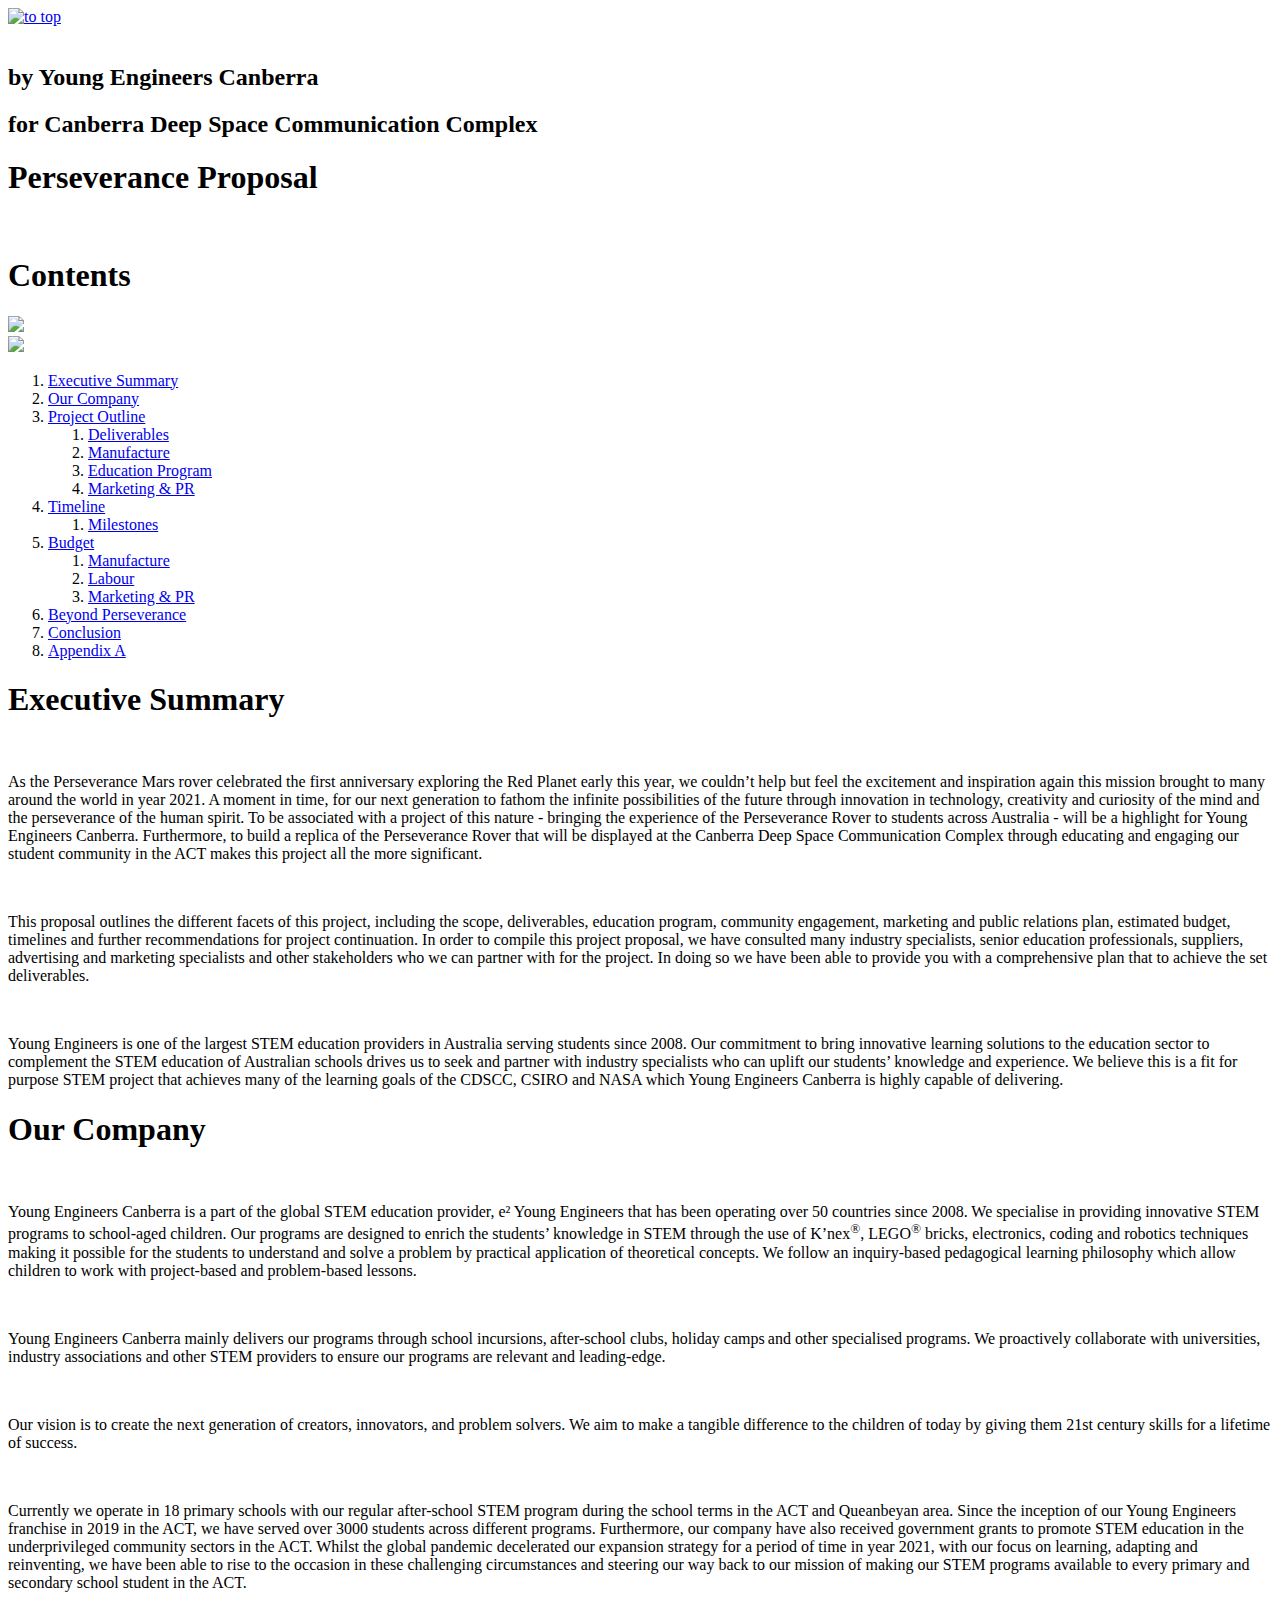
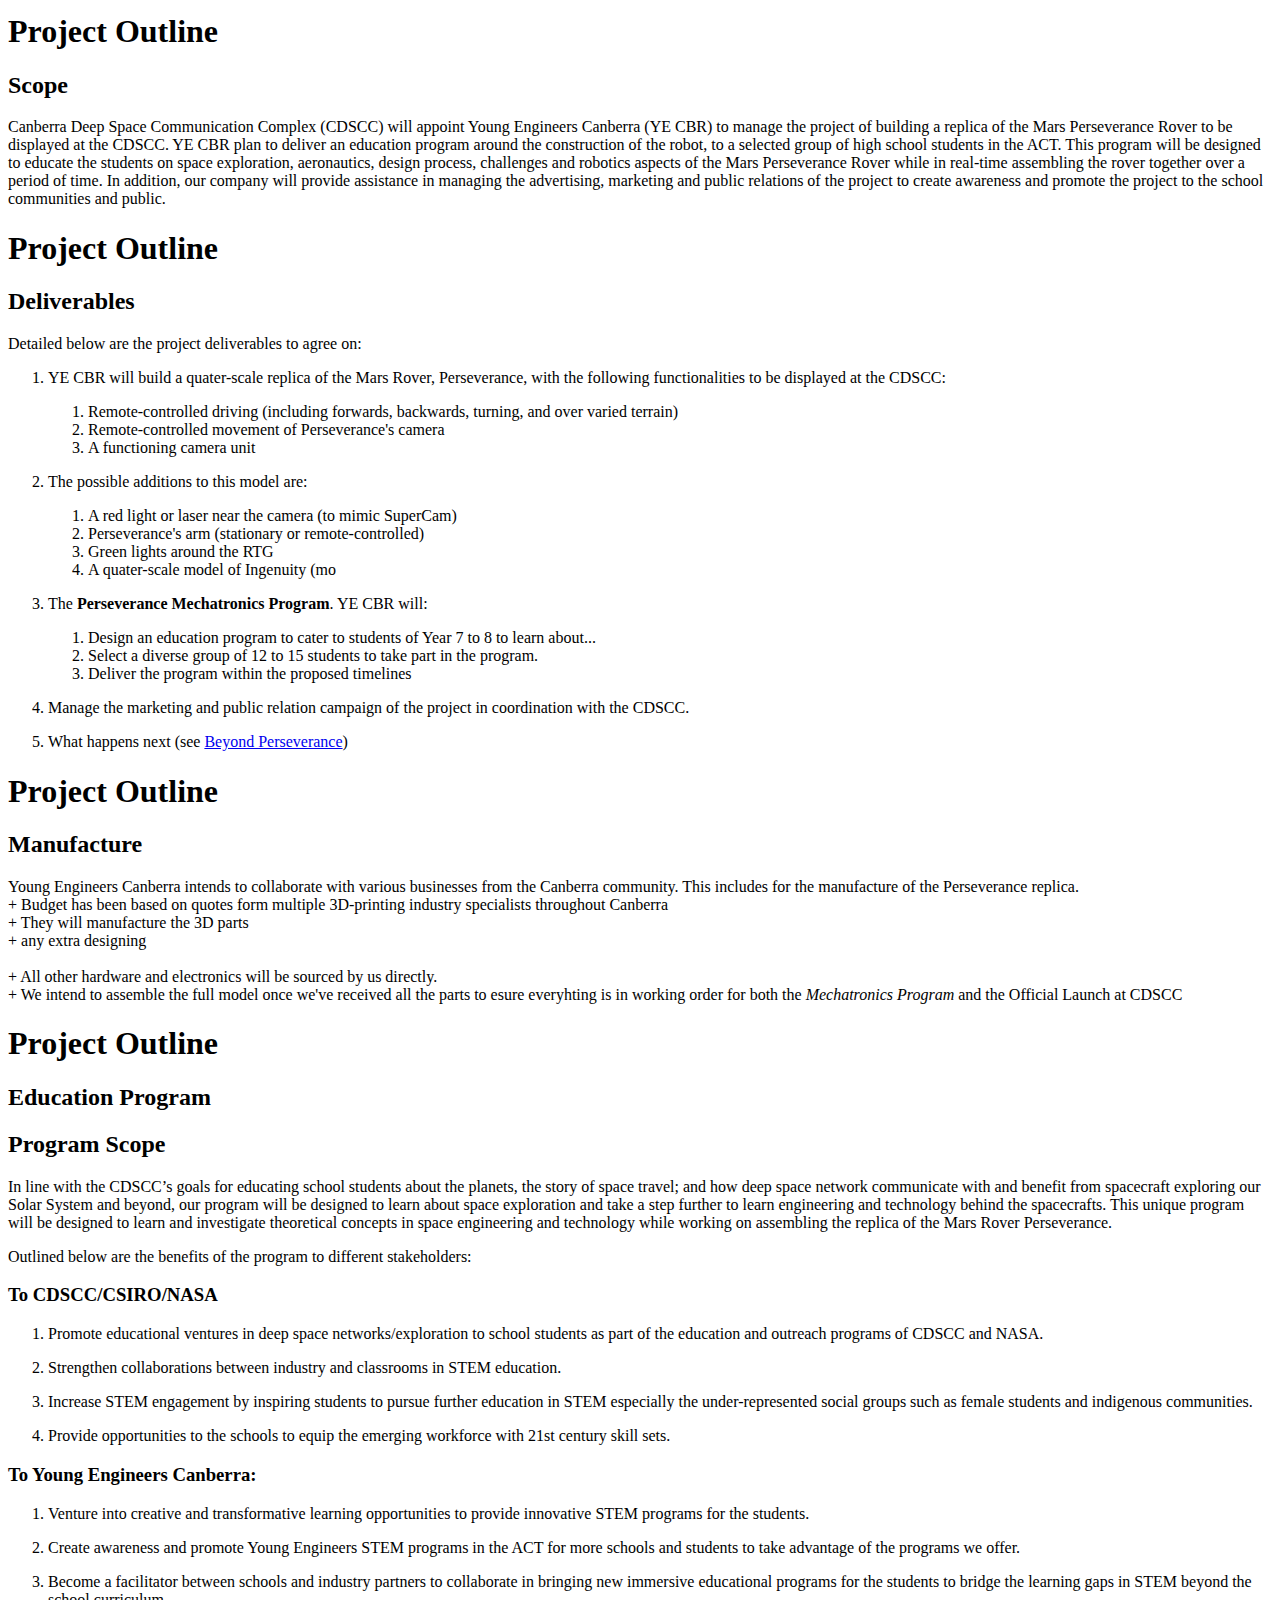
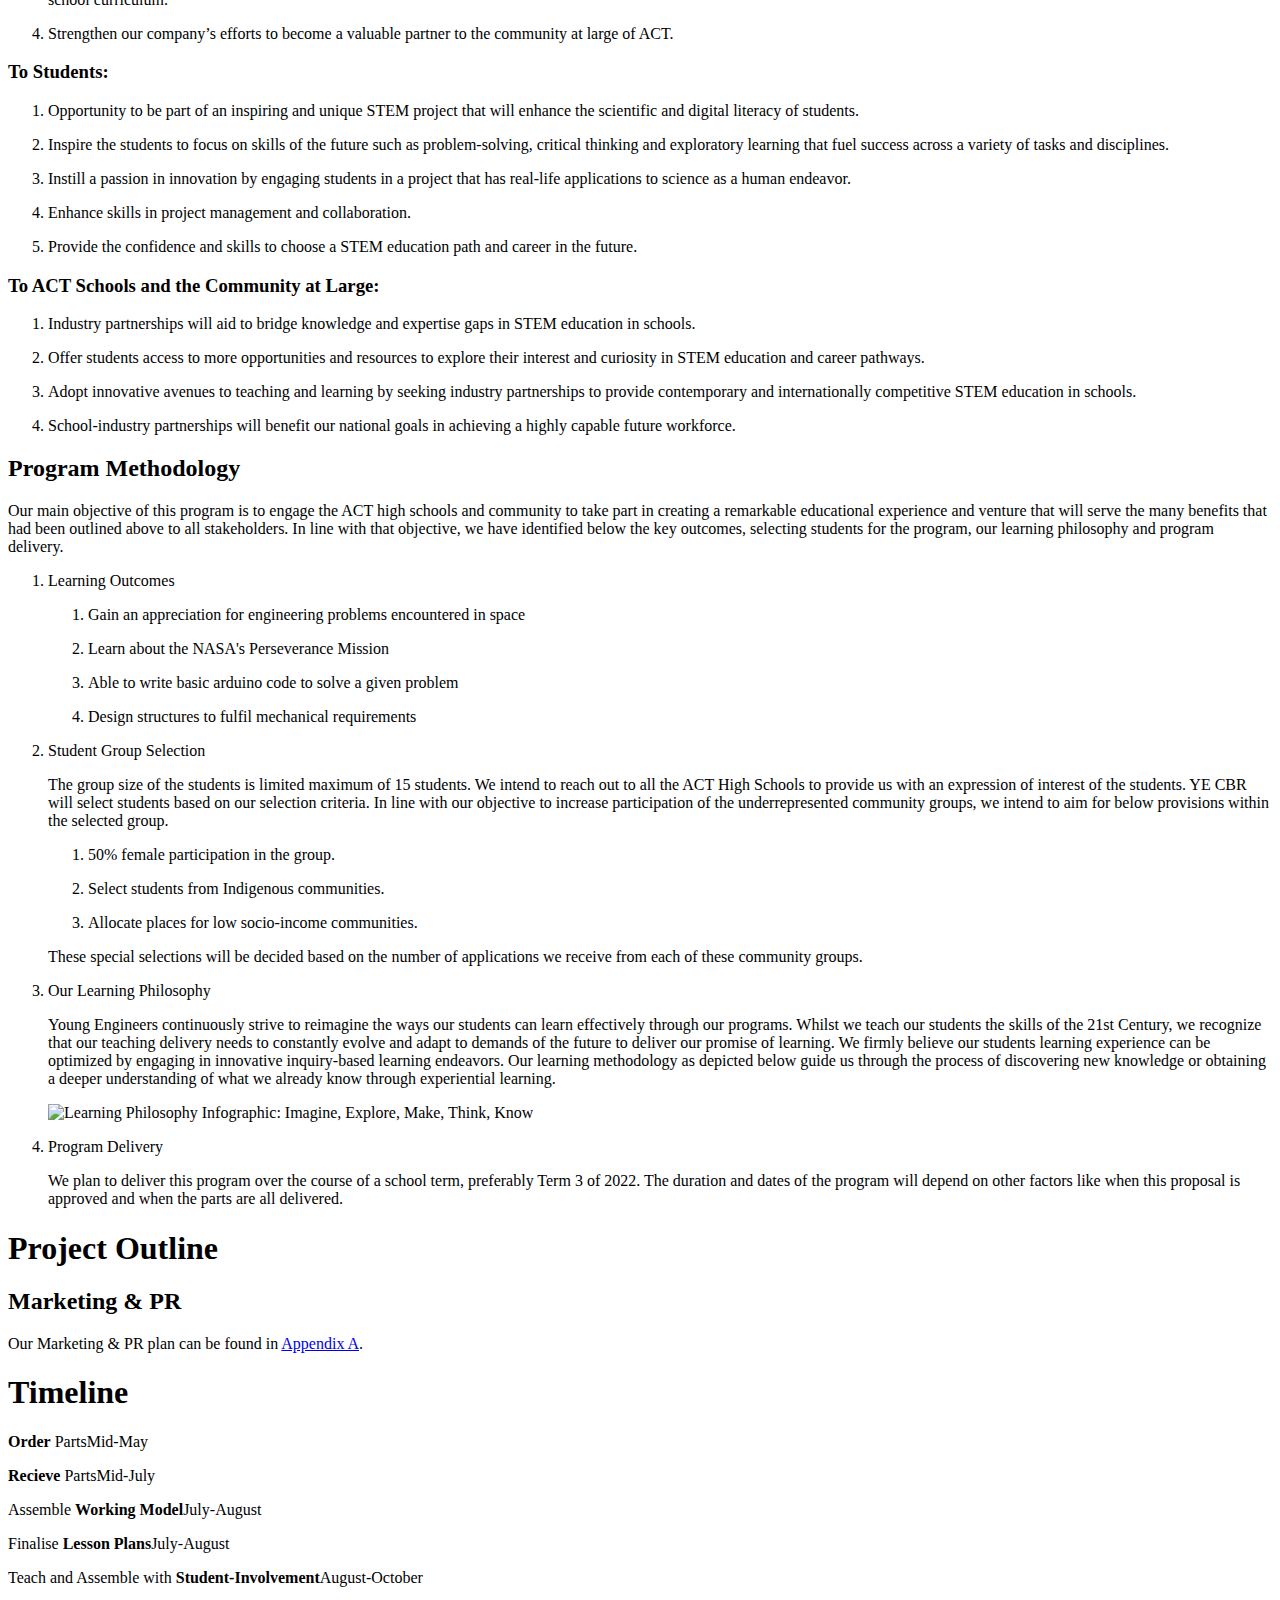
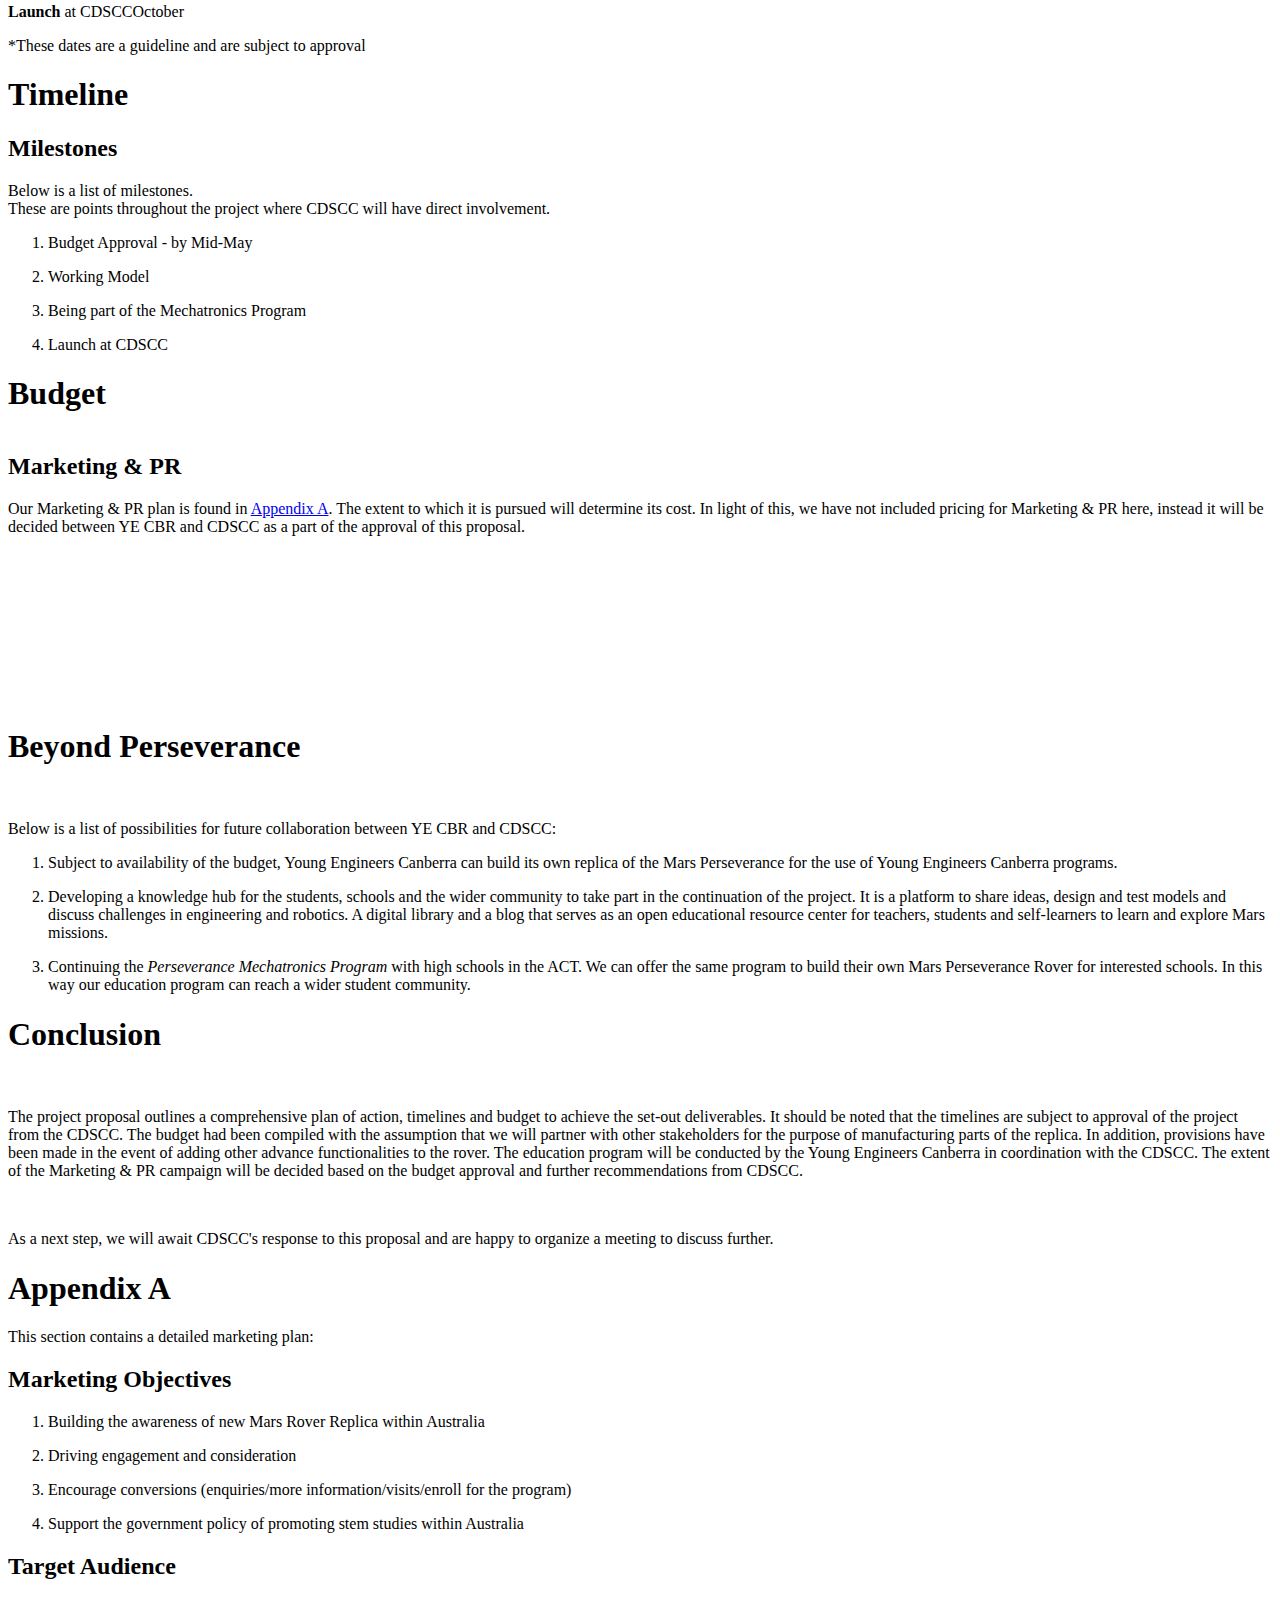
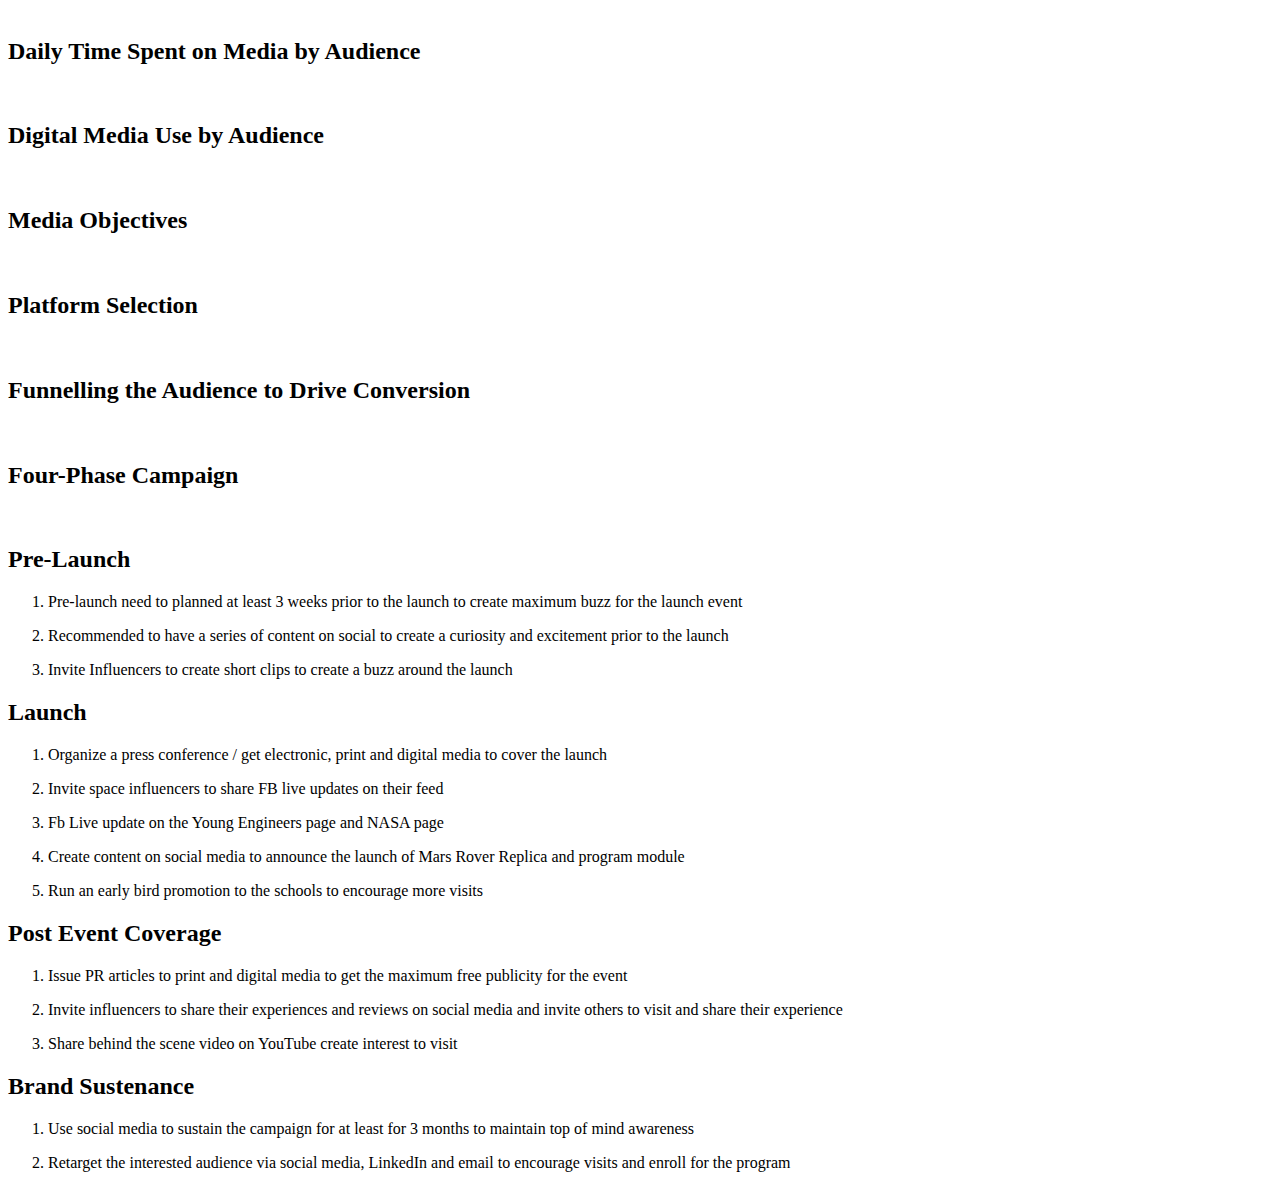
==== commit a8c76ea0: "scripting" ====
--- a/index.html
+++ b/index.html
@@ -6,7 +6,7 @@
 -->
   <head>
     <meta charset="UTF-8">
-    <meta http-equiv="Content-Security-Policy" content="default-src *">
+    <meta http-equiv="Content-Security-Policy" content="default-src self; connect-src blob: 'self'">
     <link rel="icon" type="img/png" href="./res/img/YE_logo.webp">
     <link rel="stylesheet" type="text/css" href="./css/splash.css">
     <link rel="stylesheet" type="text/css" href="./css/index.css">
@@ -16,17 +16,16 @@
     <script src="js/splash.js"></script>
     <script src="js/budget.js"></script>
 
-<!--	For 3D Models
+<!--	For 3D Models -->
     <script src="js/THREE/three.js"></script>
     <script src="js/THREE/GLTFLoader.js"></script>
     <script src="js/THREE/DRACOLoader.js"></script>
     <script src="js/THREE/OrbitControls.js"></script>
--->
   </head>
   <body>
     <div id="top"></div>
 
-    <a href="#top"><img class="toTop hiddenToTop" src="./res/to_top1.svg" alt="to top"></a>
+    <a href="#top"><img class="toTop hiddenToTop" src="./res/svg/to_top.svg" alt="to top"></a>
 
 <div class=""></div>
     <div class="splash">
--- a/css/splash.css
+++ b/css/splash.css
@@ -9,7 +9,7 @@
   z-index: 3;
   opacity: 1;
   background-image: radial-gradient(#ef9d6b 50%, #572e1a 100%);
-  transition: 0.6s;
+  transition: 0.8s;
 }
 
 .splash > img {
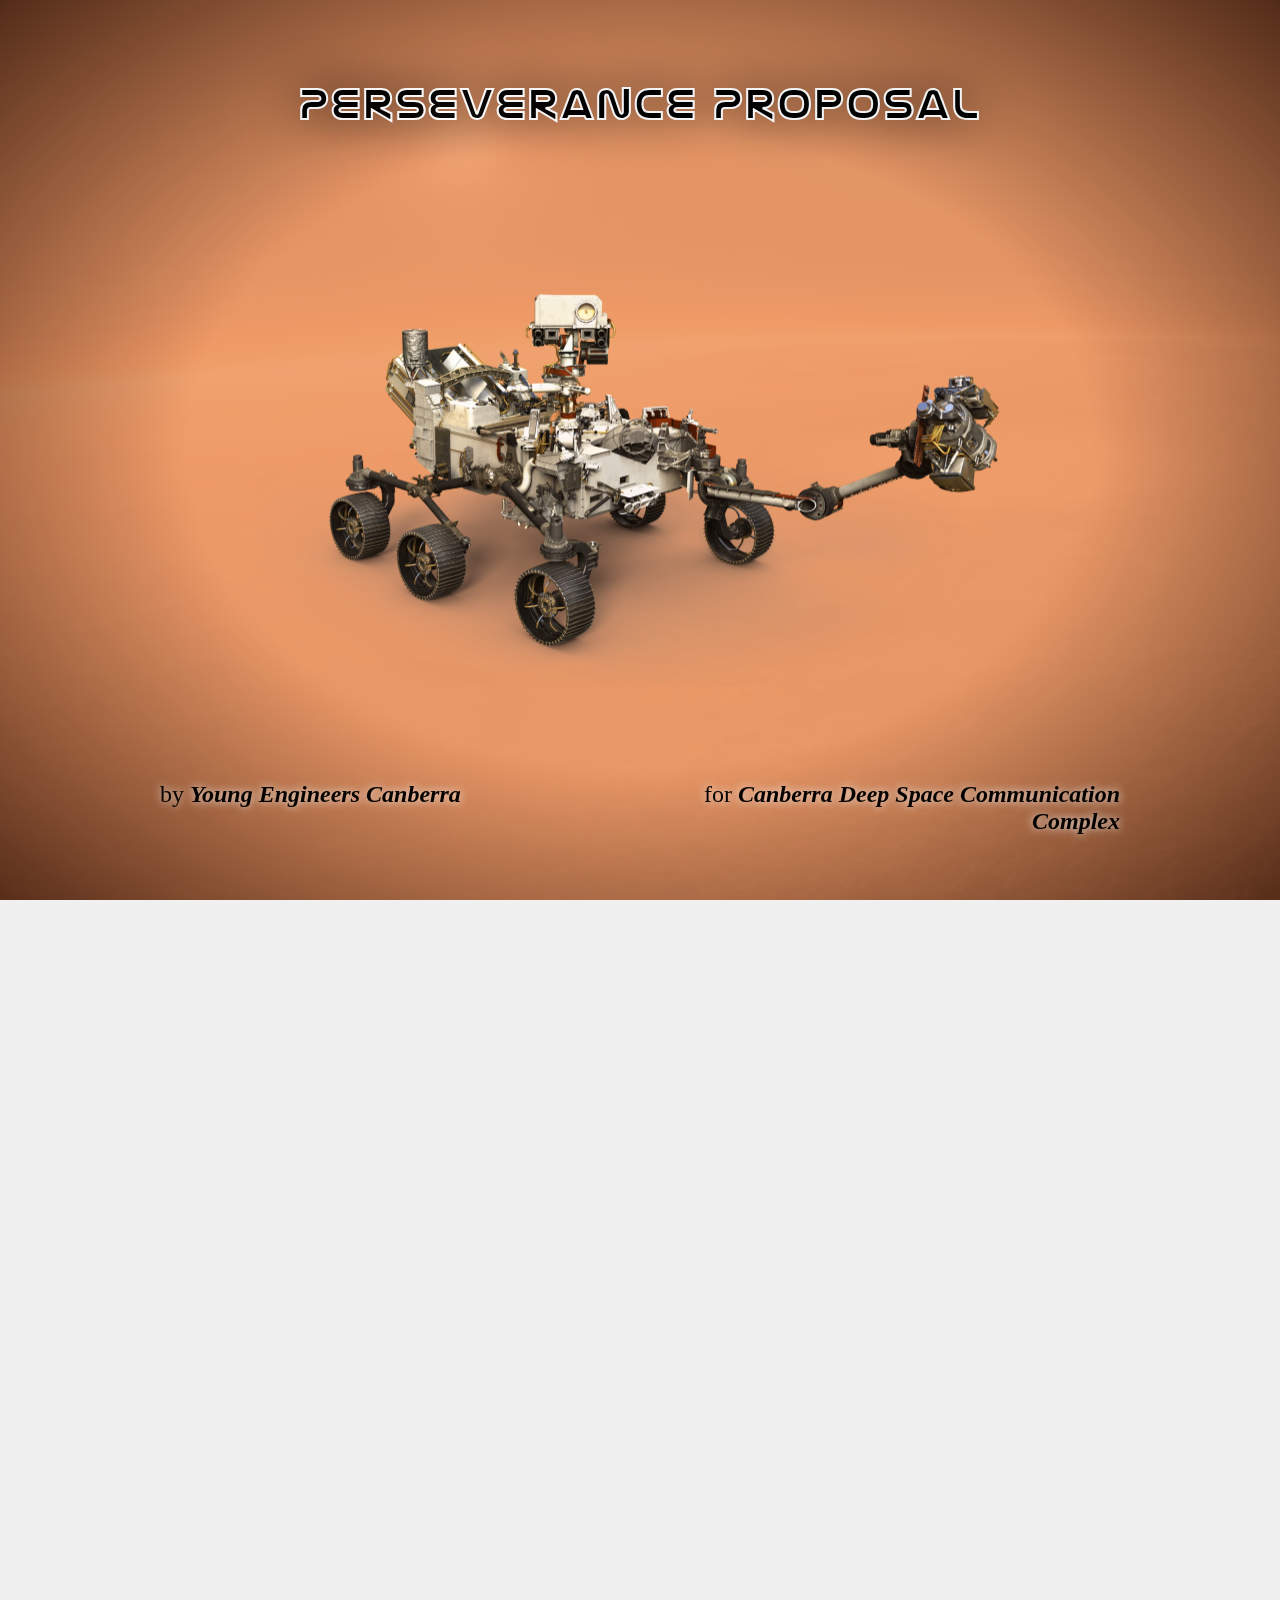
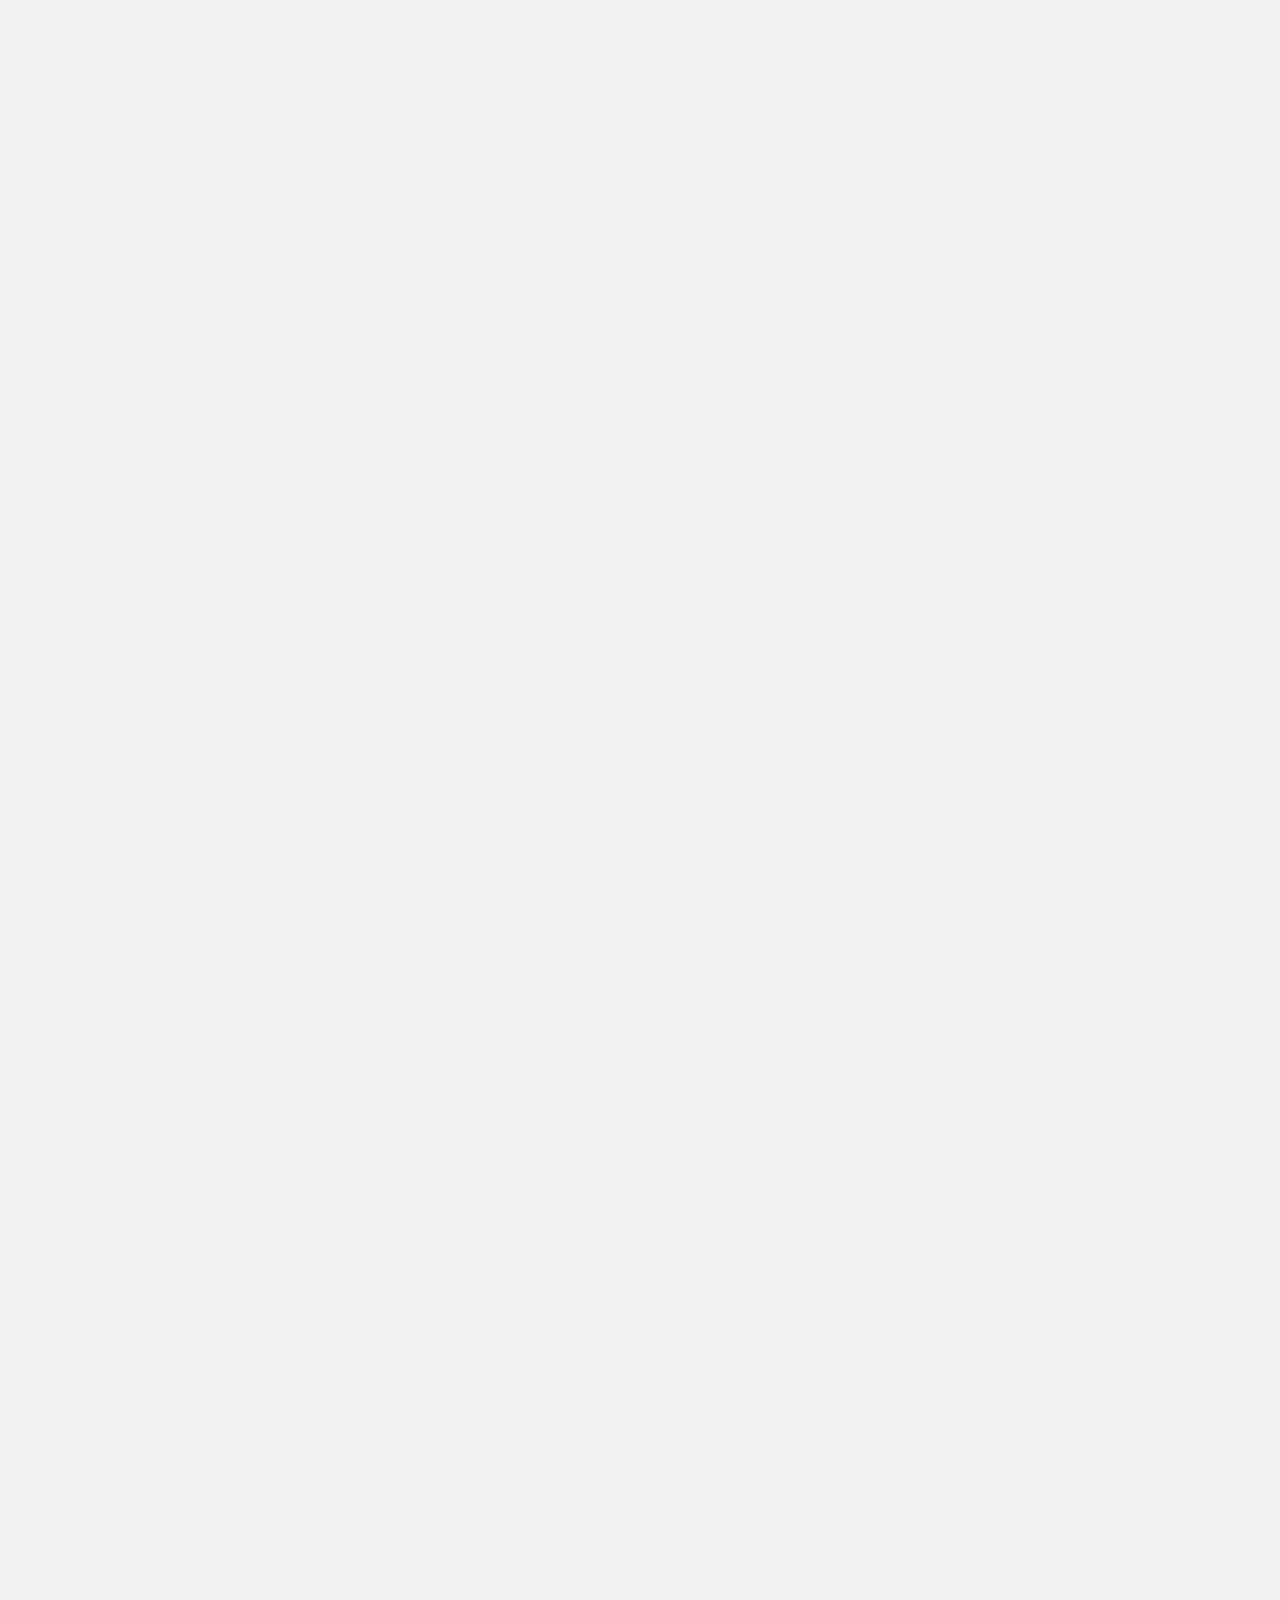
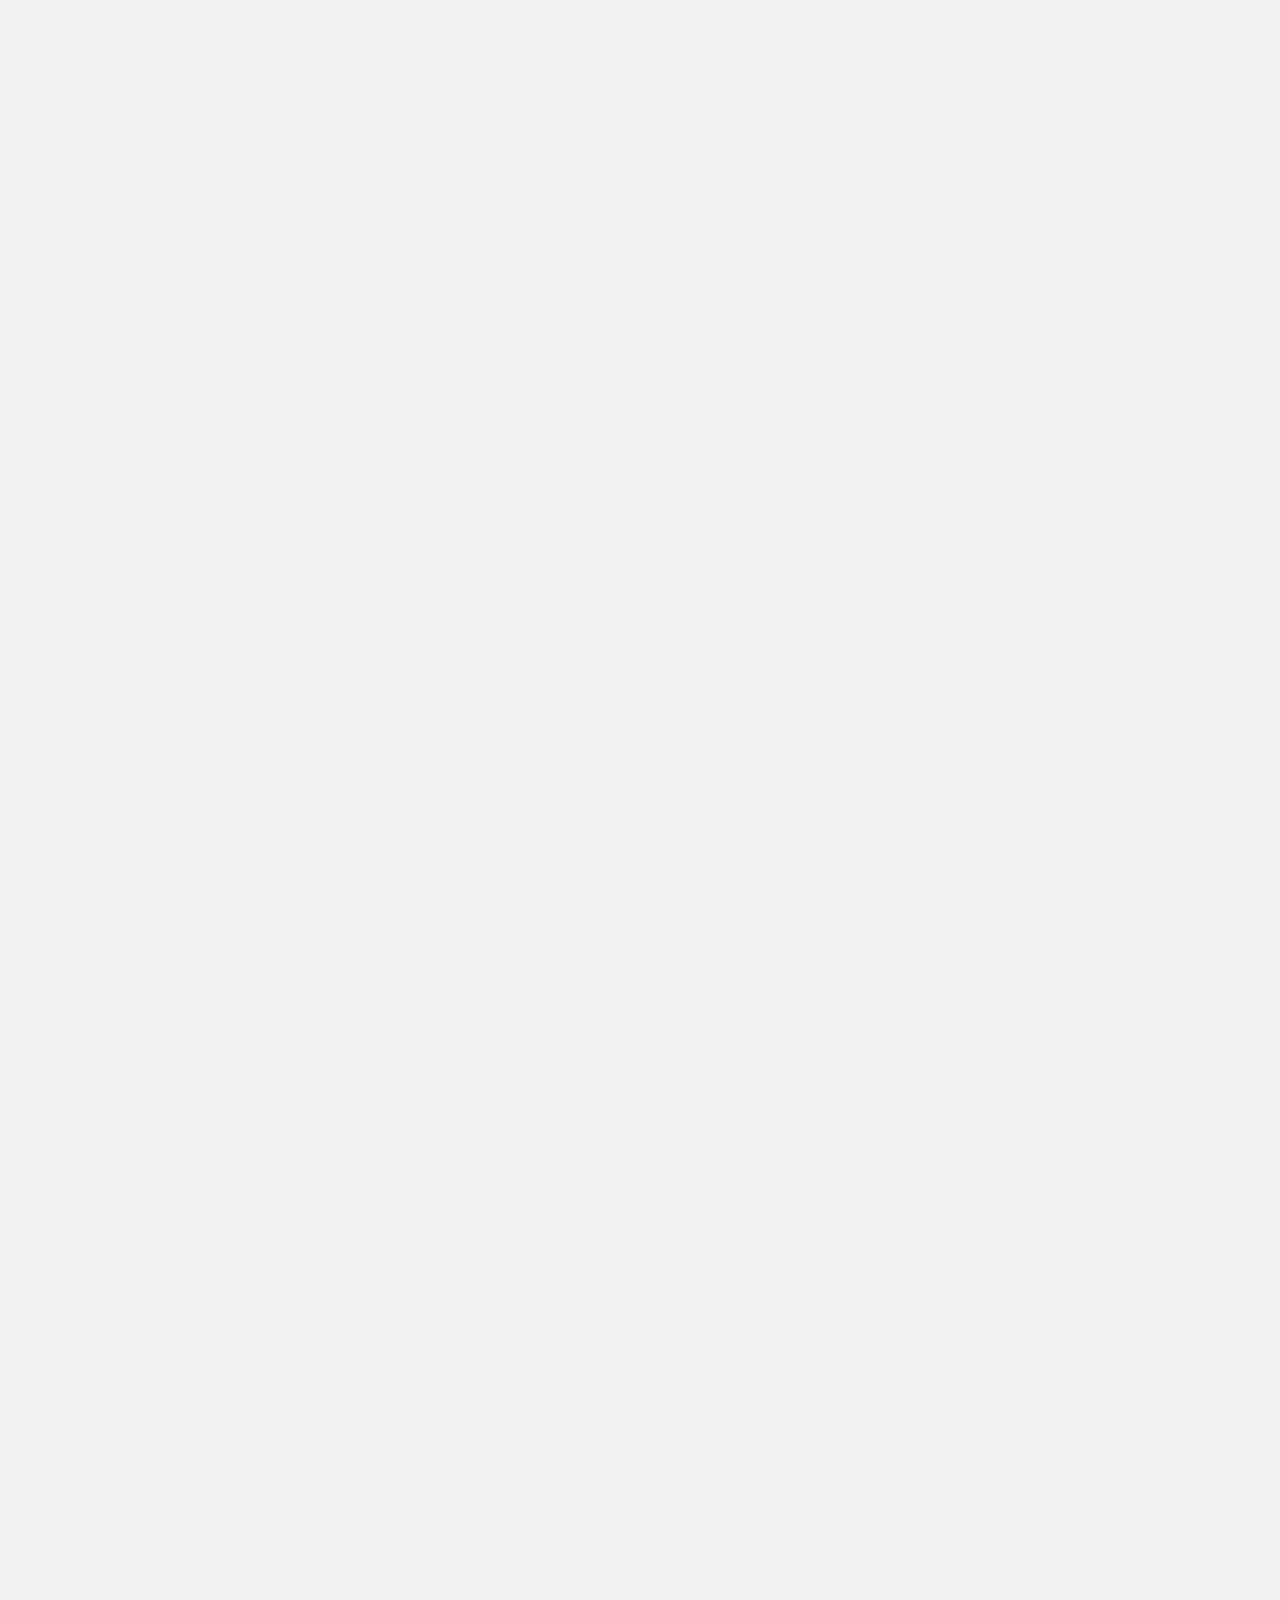
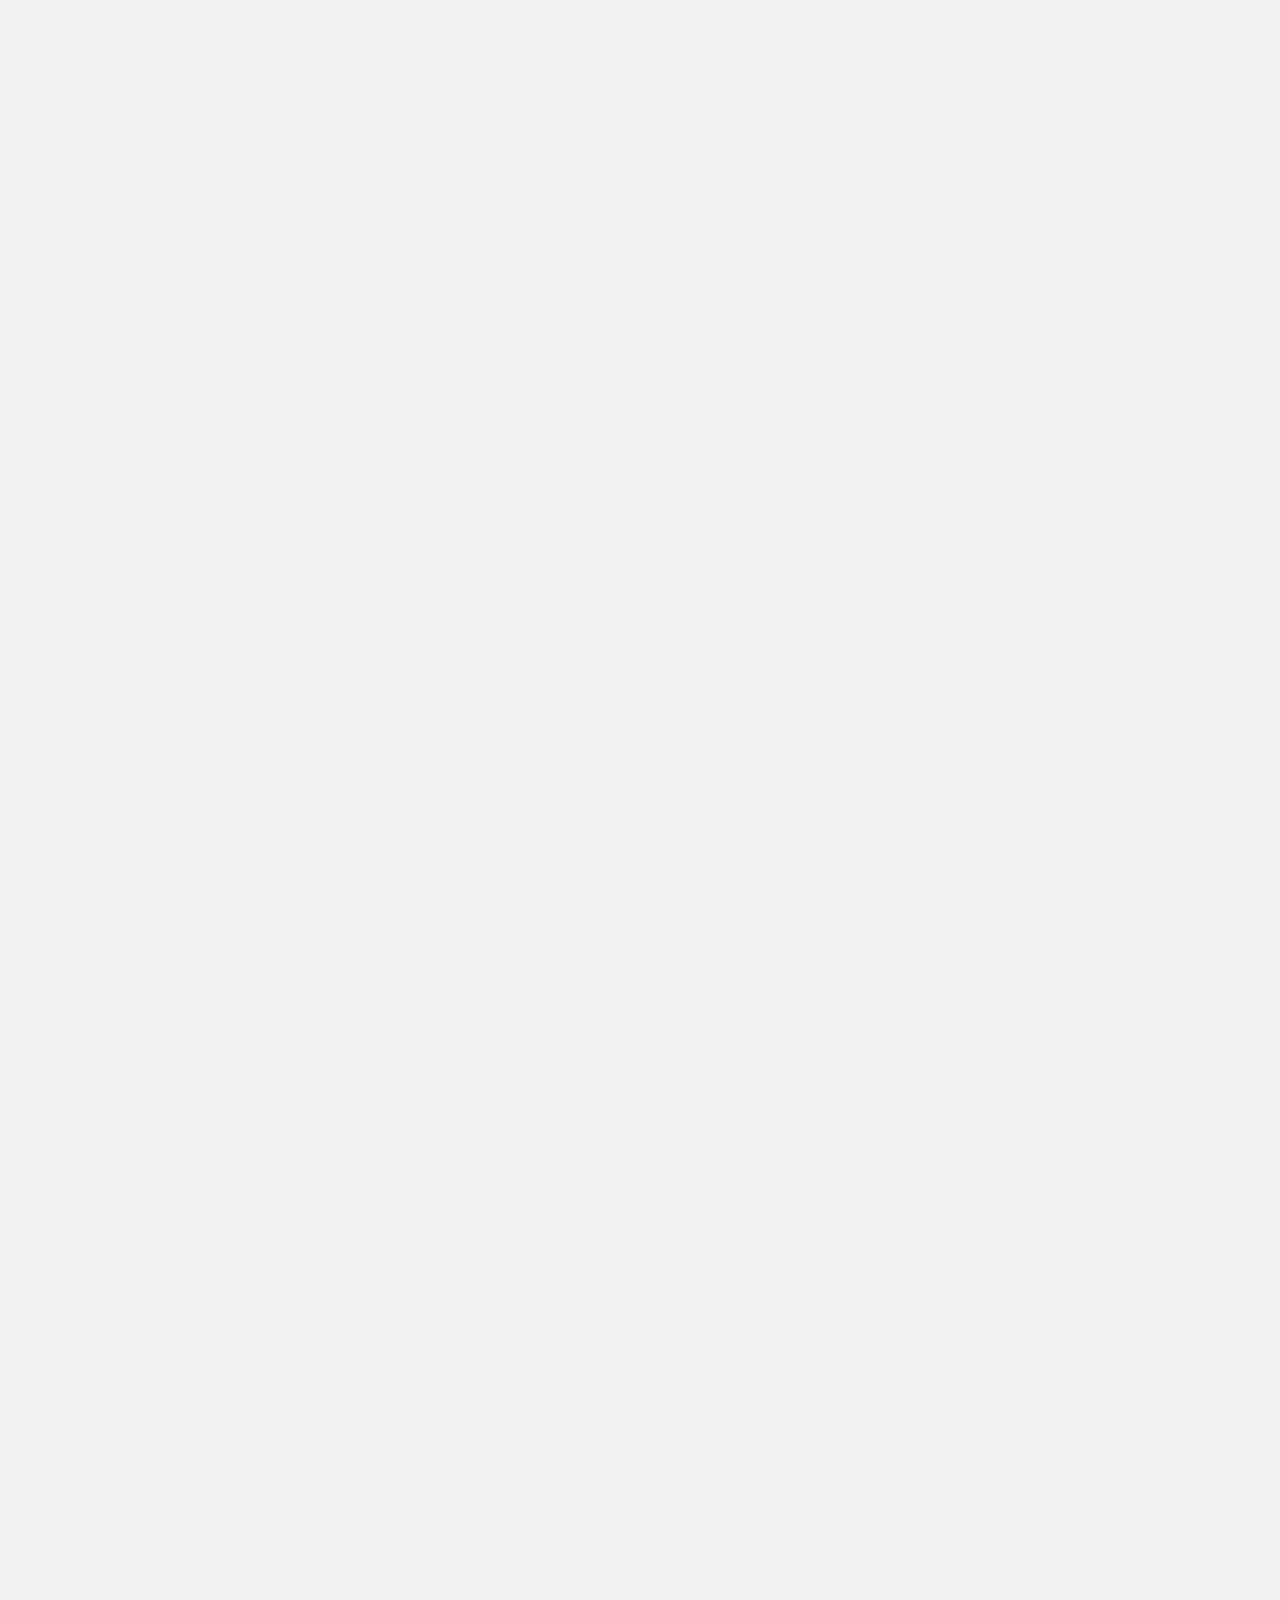
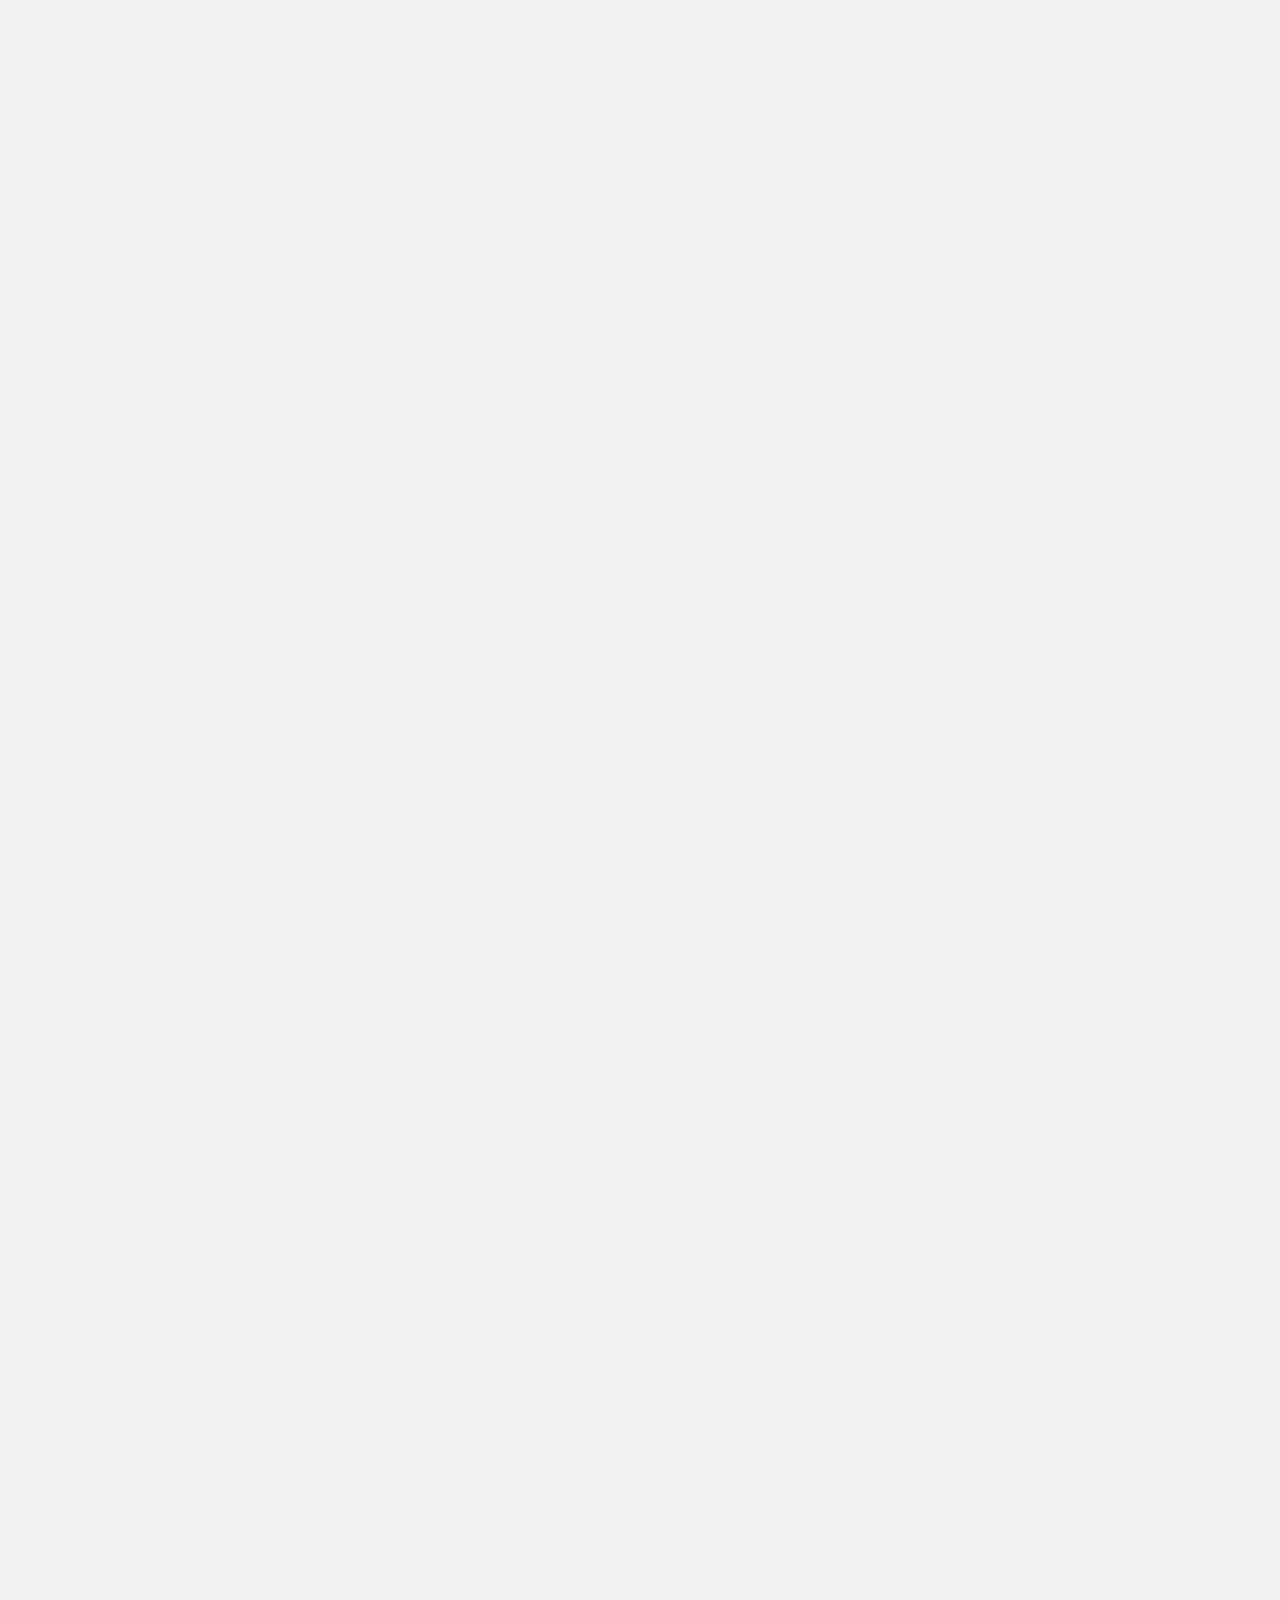
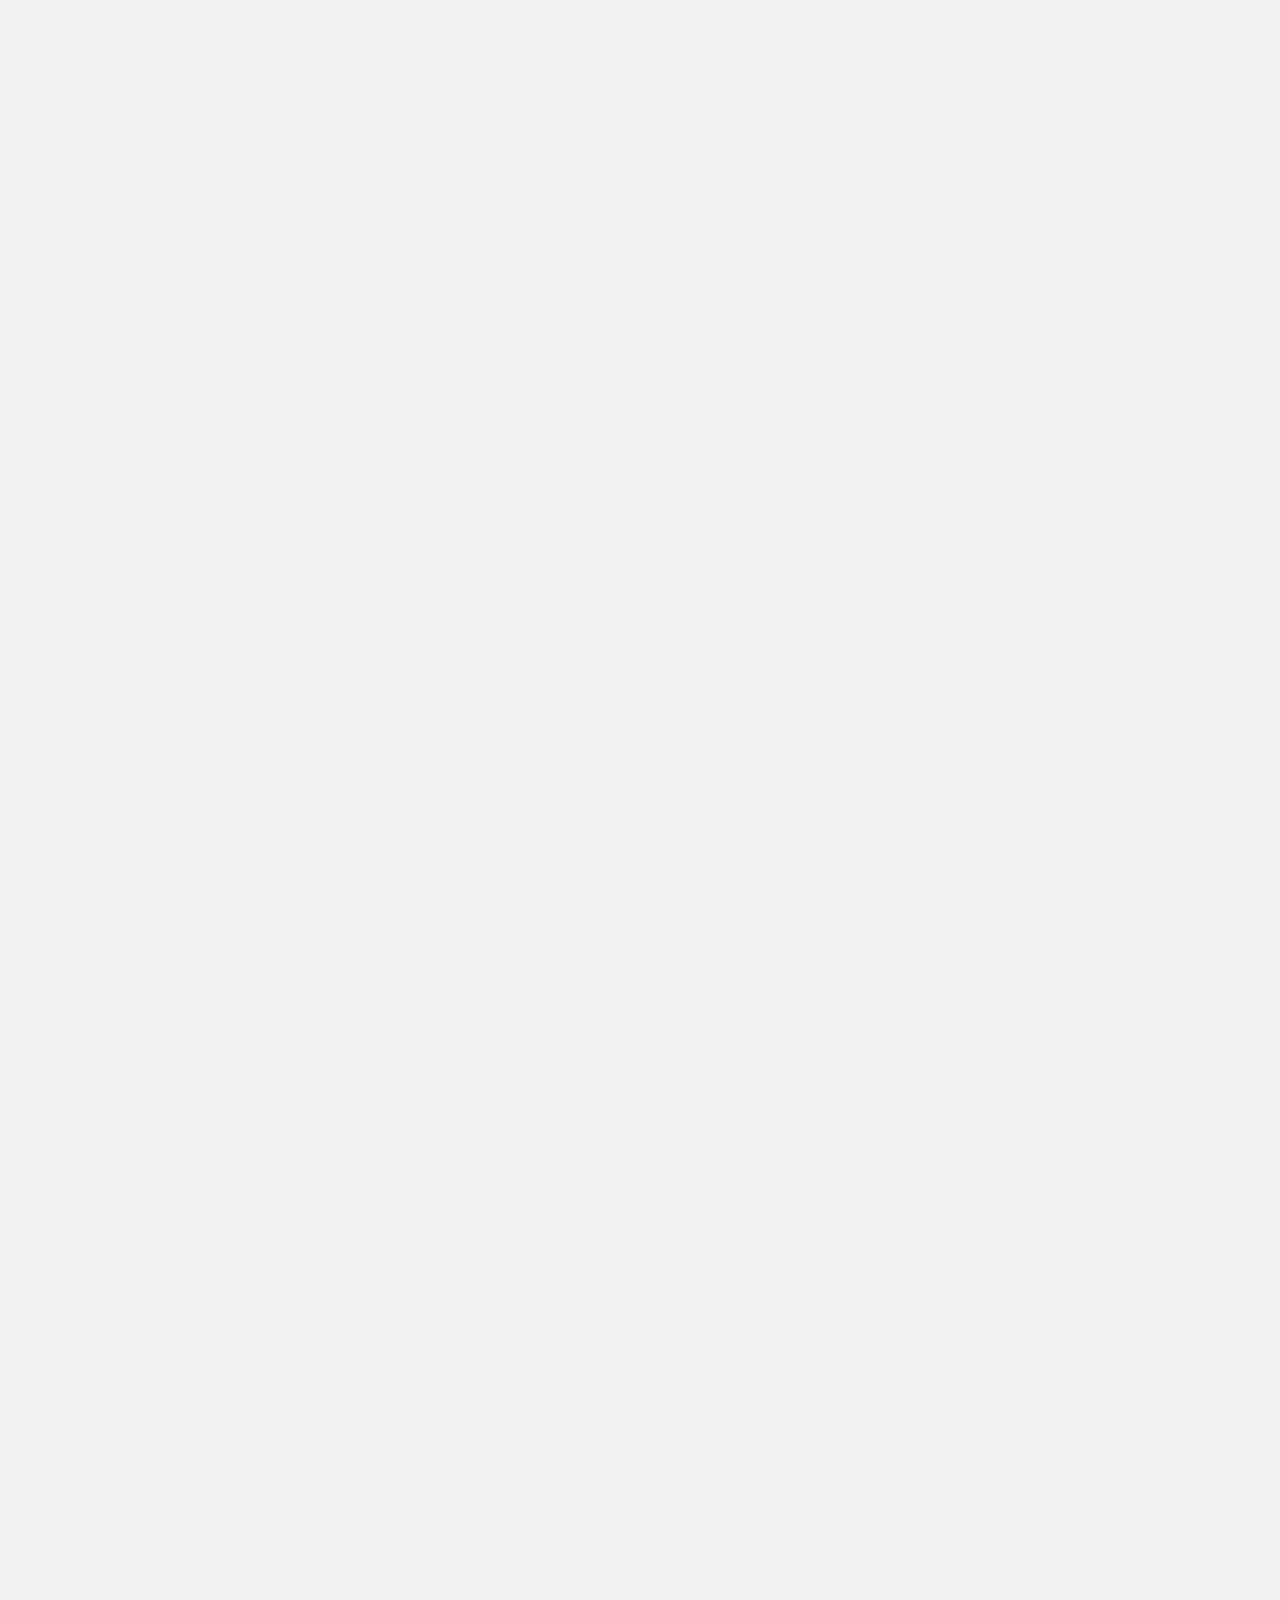
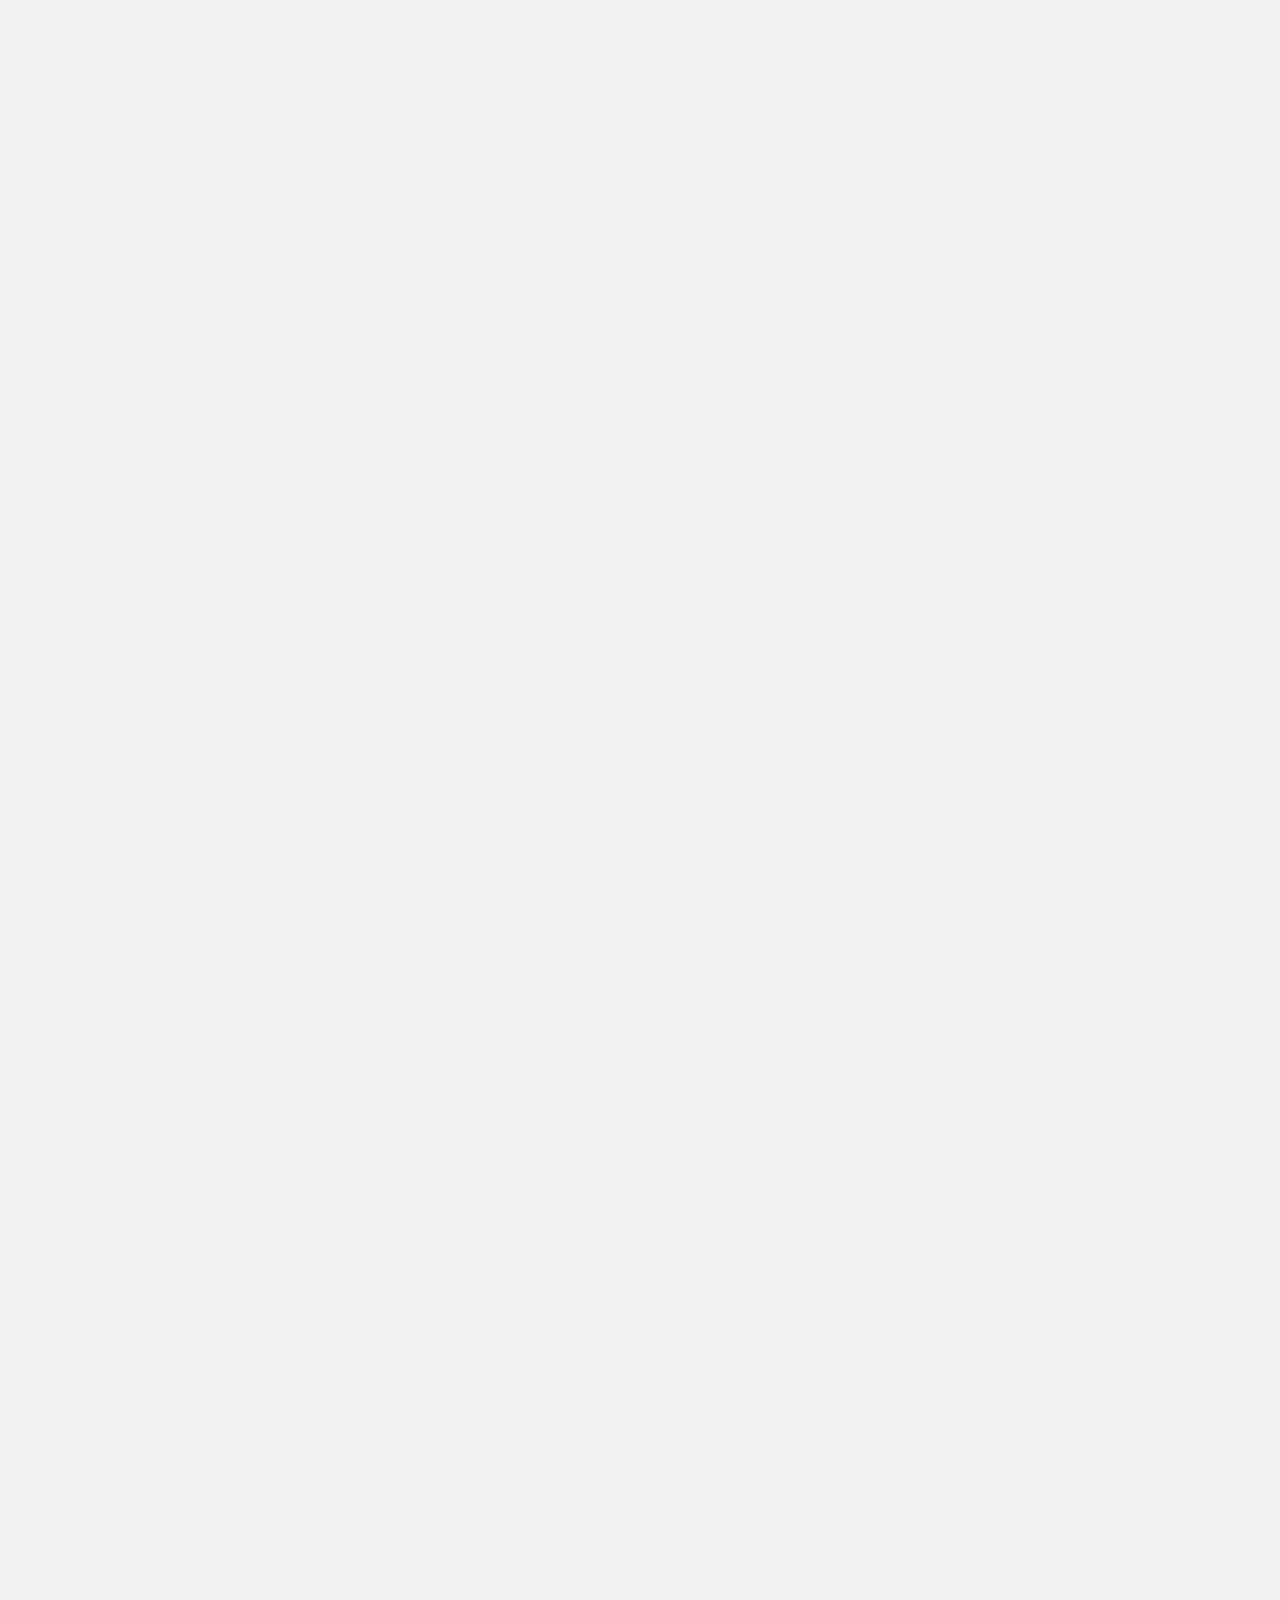
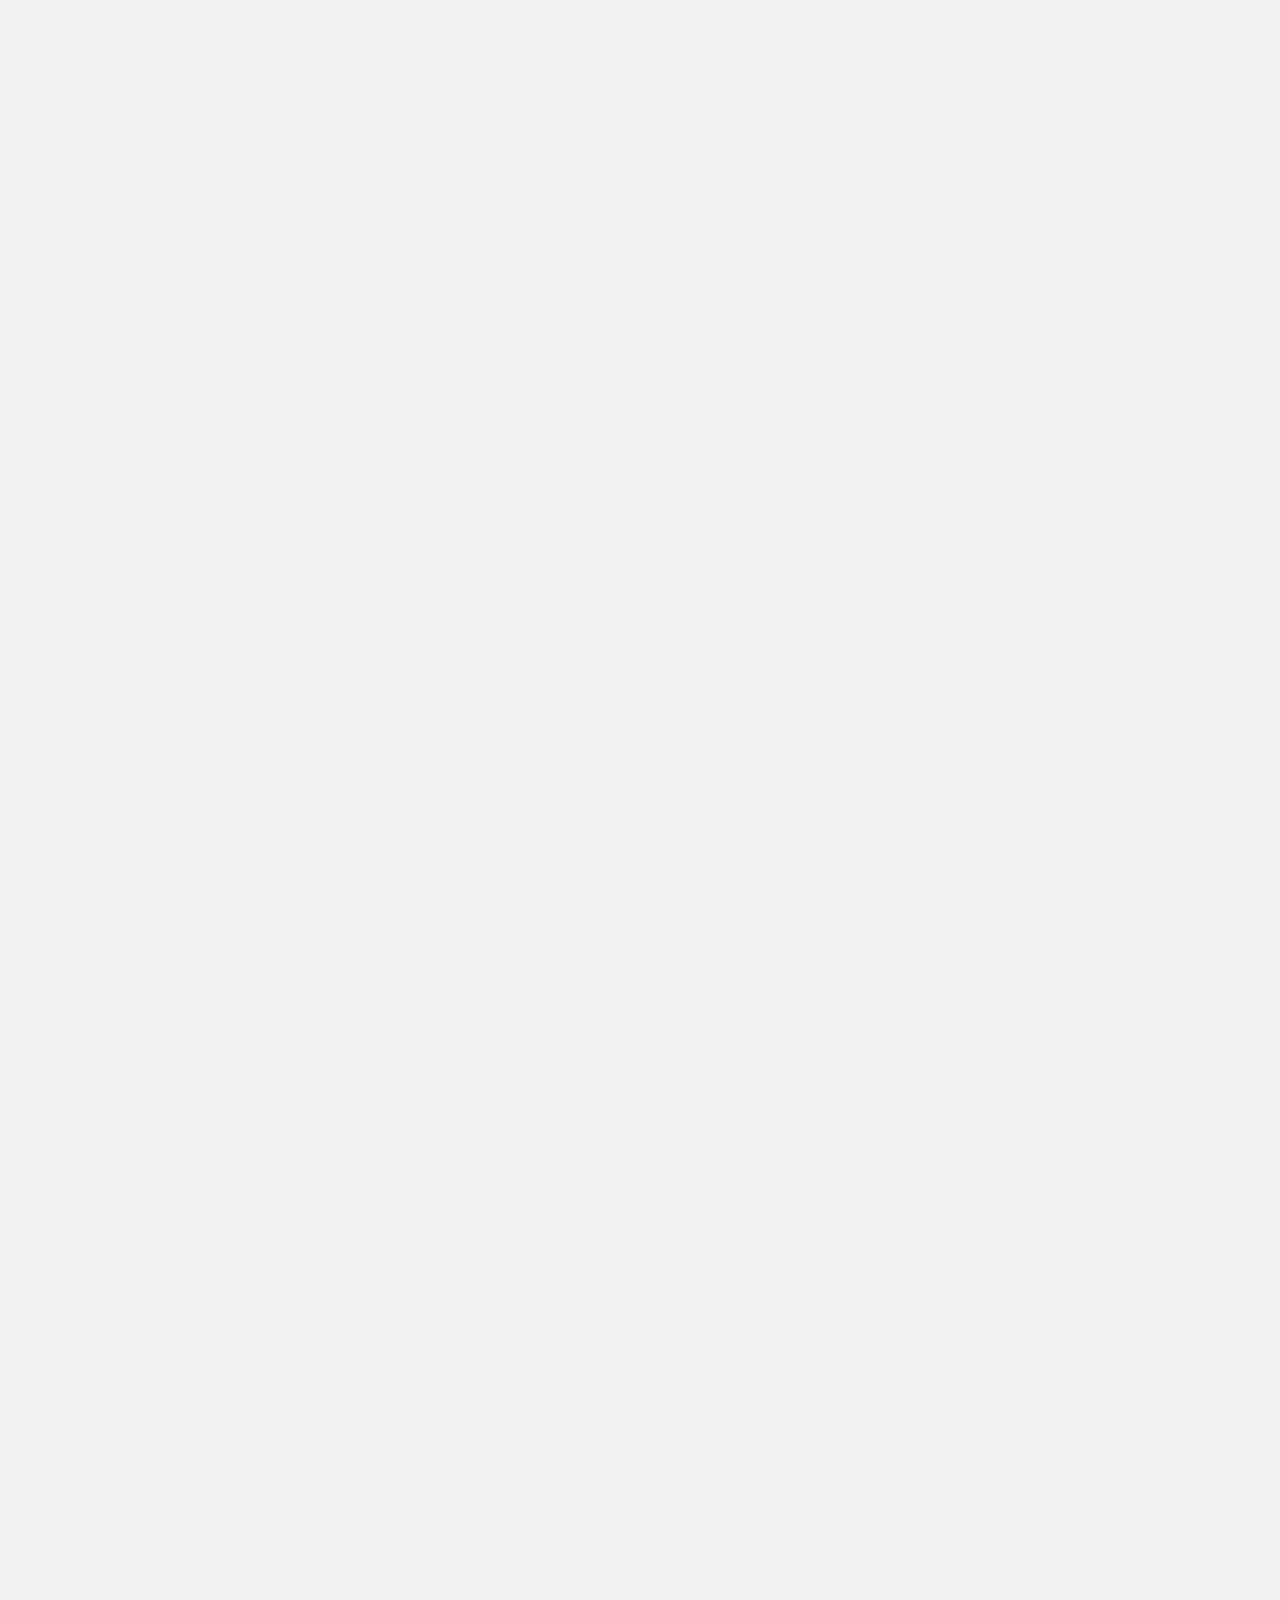
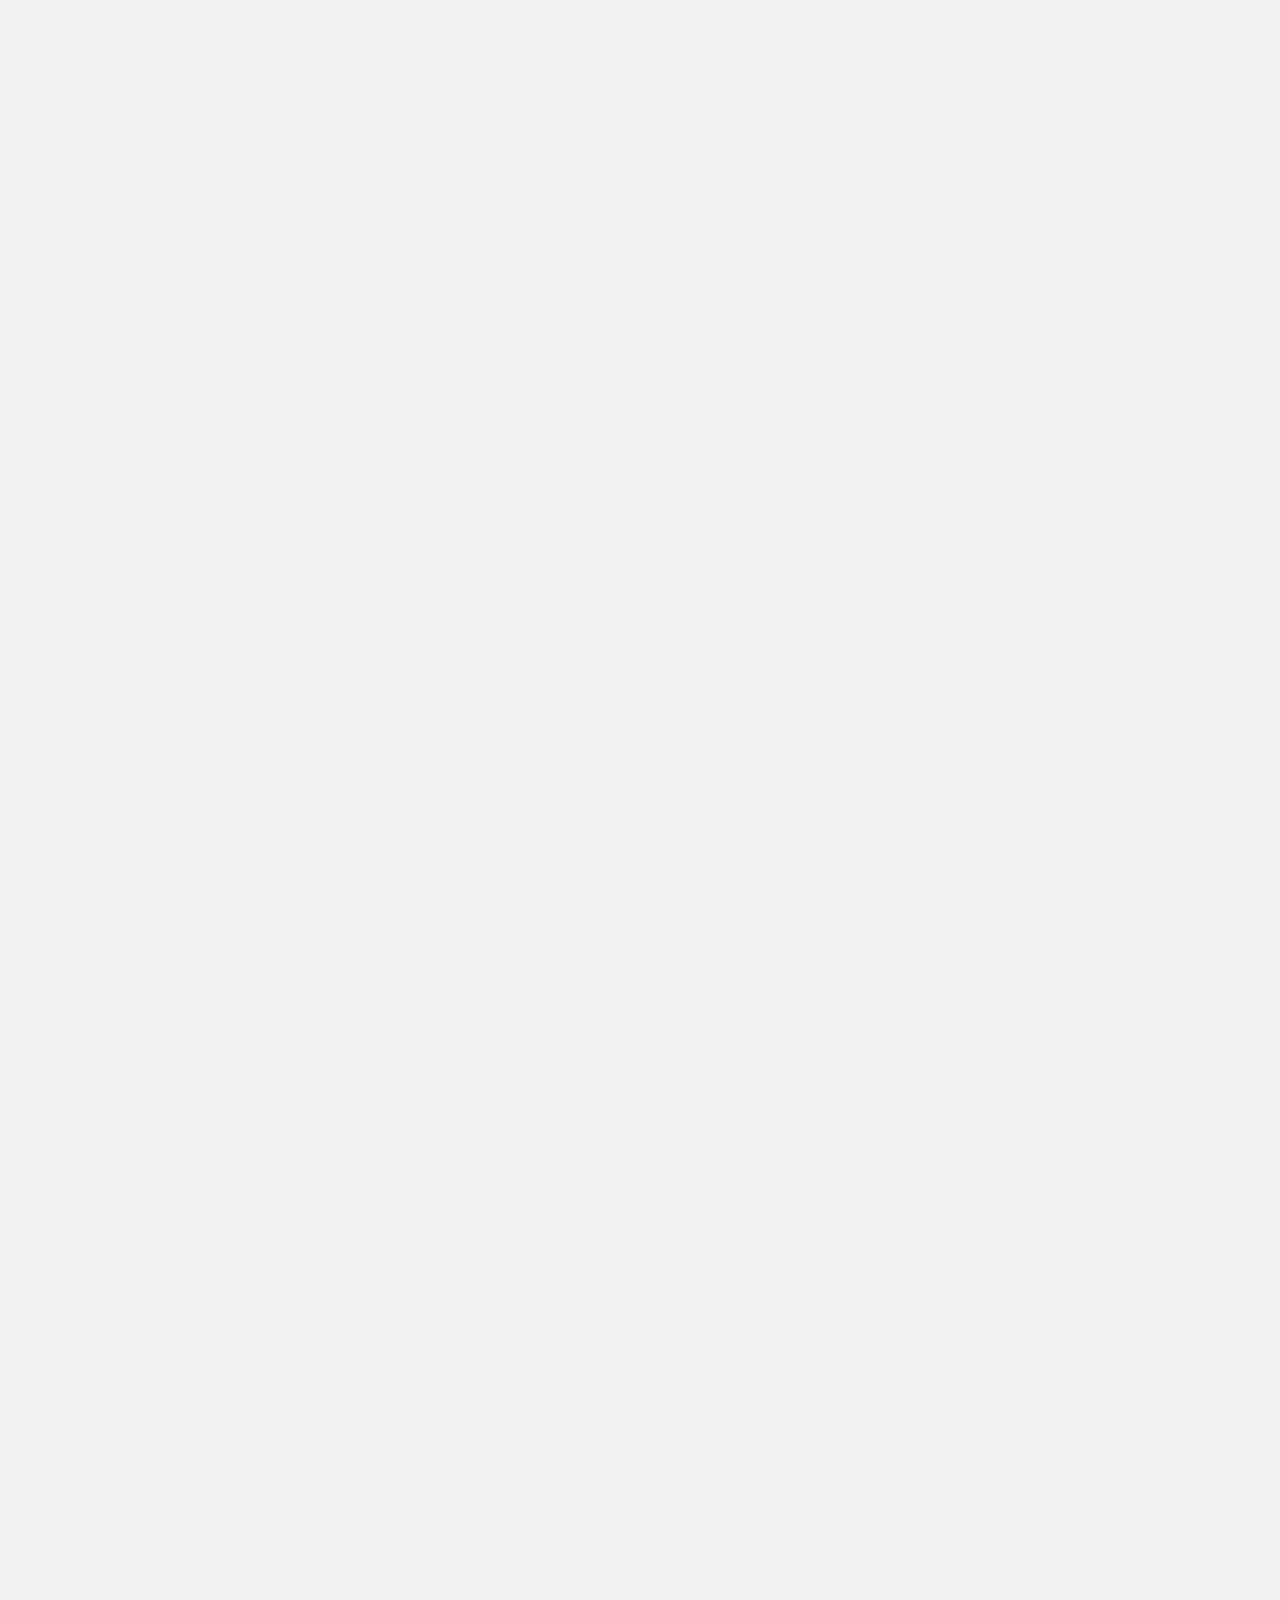
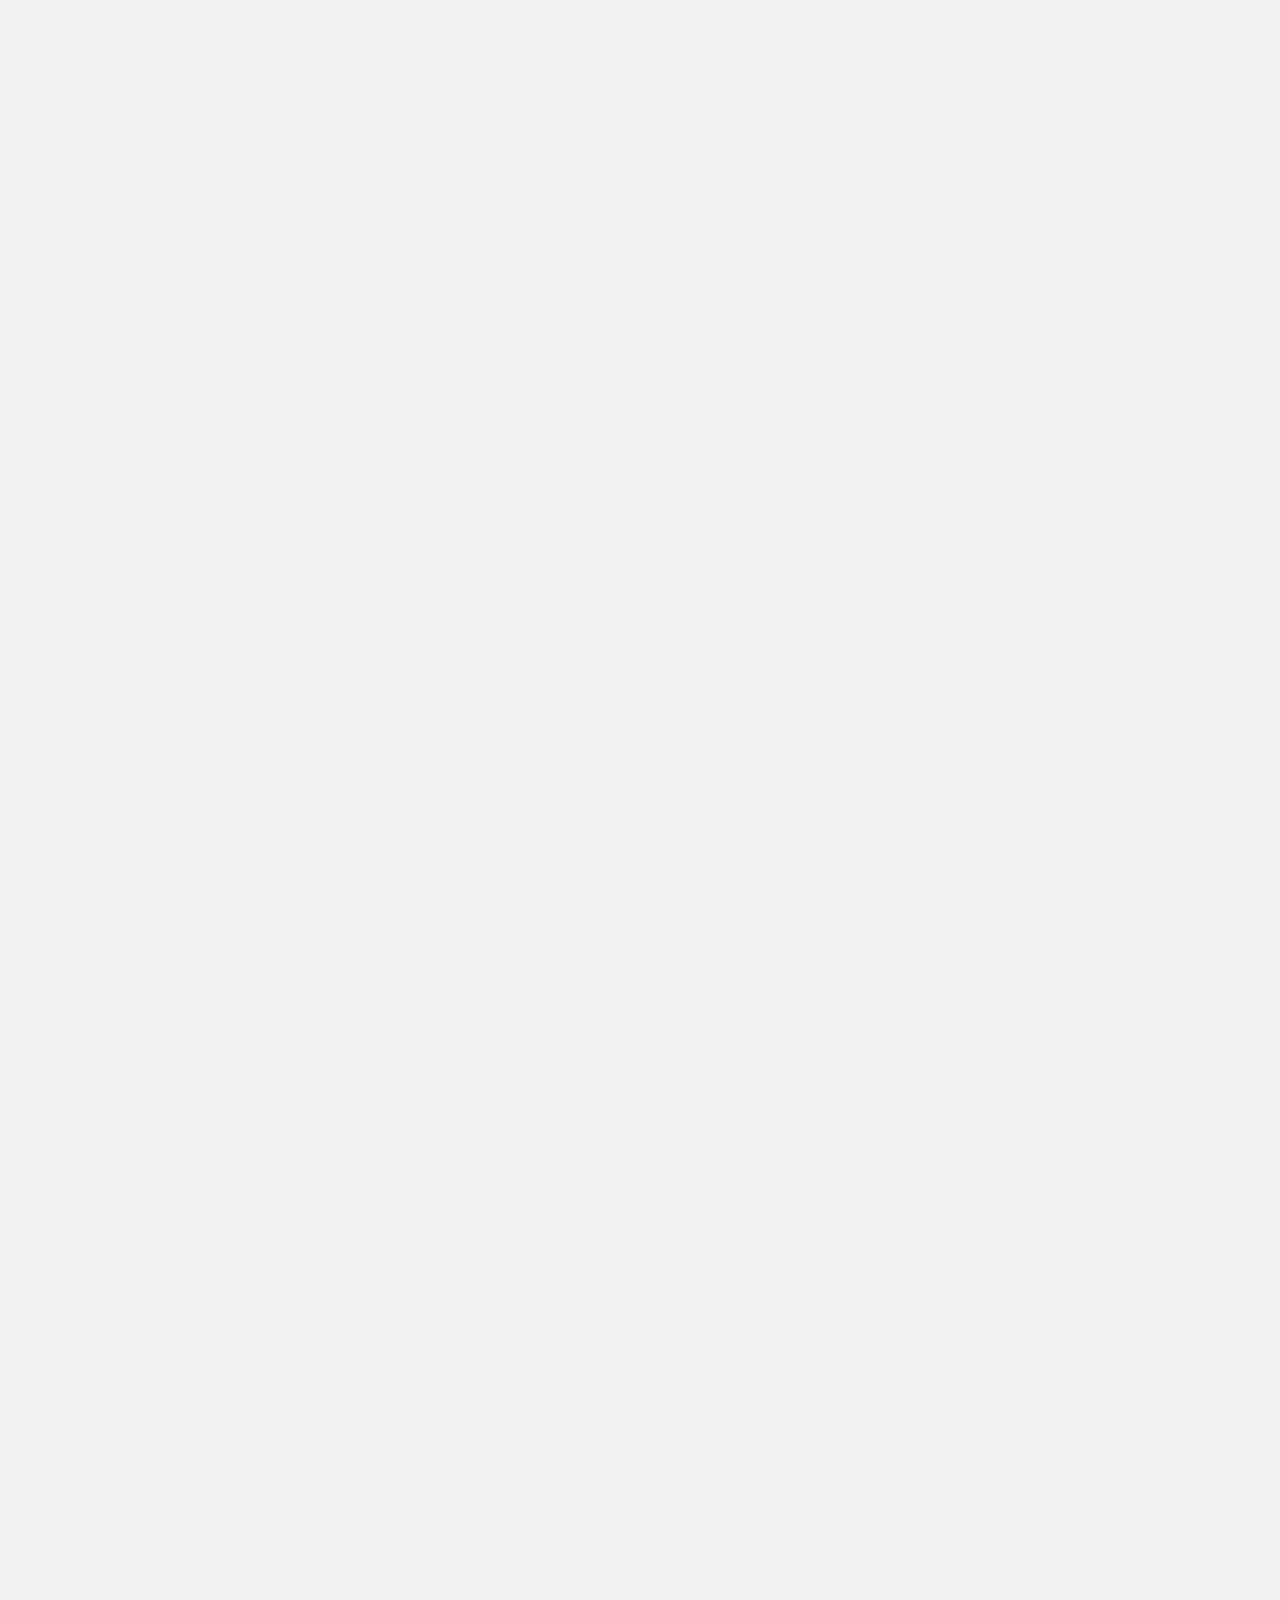
==== commit 1f5d6ab9: "csp" ====
--- a/index.html
+++ b/index.html
@@ -6,7 +6,7 @@
 -->
   <head>
     <meta charset="UTF-8">
-    <meta http-equiv="Content-Security-Policy" content="default-src self; connect-src blob: 'self'">
+    <meta http-equiv="Content-Security-Policy" content="default-src 'self'; connect-src blob: 'self'">
     <link rel="icon" type="img/png" href="./res/img/YE_logo.webp">
     <link rel="stylesheet" type="text/css" href="./css/splash.css">
     <link rel="stylesheet" type="text/css" href="./css/index.css">
@@ -15,7 +15,6 @@
     <link rel="stylesheet" type="text/css" href="./css/budget.css">
     <script src="js/splash.js"></script>
     <script src="js/budget.js"></script>
-
 <!--	For 3D Models -->
     <script src="js/THREE/three.js"></script>
     <script src="js/THREE/GLTFLoader.js"></script>
@@ -27,7 +26,6 @@
 
     <a href="#top"><img class="toTop hiddenToTop" src="./res/svg/to_top.svg" alt="to top"></a>
 
-<div class=""></div>
     <div class="splash">
       <img src="./res/img/splash.png" alt="" draggable="false"/>
       <div class="horizontalBox">
@@ -104,7 +102,7 @@
 	<h2>Deliverables</h2>
 	    <p>Detailed below are the project deliverables to agree on:</p>
 		<ol>
-		    <li><p>YE CBR will build a quater-scale replica of the Mars Rover, Perseverance, with the following functionalities to be displayed at the CDSCC:</p>
+		    <li><p>YE CBR will build a quater-scale replica of the Mars Rover, Perseverance, with the following functionalities to be displayed and used at the CDSCC:</p>
 			<ol>
 			    <li>Remote-controlled driving (including forwards, backwards, turning, and over varied terrain)</li>
 			    <li>Remote-controlled movement of Perseverance's camera</li>
@@ -116,7 +114,7 @@
 			    <li>A red light or laser near the camera (to mimic SuperCam)</li>
 			    <li>Perseverance's arm (stationary or remote-controlled)</li>
 			    <li>Green lights around the RTG</li>
-			    <li>A quater-scale model of Ingenuity (mo</li>
+			    <li>A small-scale model of Ingenuity</li>
 			</ol>
 		    </li>
 		    <li><p>The <strong>Perseverance Mechatronics Program</strong>. YE CBR will:</p>
@@ -134,12 +132,8 @@
       <h1 class="grey">Project Outline</h1>
 	<h2>Manufacture</h2>
 	<p>Young Engineers Canberra intends to collaborate with various businesses from the Canberra community. This includes for the manufacture of the Perseverance replica. 
-<br>+ Budget has been based on quotes form multiple 3D-printing industry specialists throughout Canberra
-<br>+ They will manufacture the 3D parts
-<br>+ any extra designing
-<br>
-<br>+ All other hardware and electronics will be sourced by us directly.
-<br>+ We intend to assemble the full model once we've received all the parts to esure everyhting is in working order for both the <em>Mechatronics Program</em> and the Official Launch at CDSCC
+<p>Our budget has been calculated based on quotes from multiple 3D-printing industry specialists throughout Canberra. We will delegate all 3D-printing and designing work to such companies, while all other hardware and electronics will be sourced by us directly.</p>
+<p>We intend to assemble the full model once we've received all the parts to ensure everyhting is in working order for both the Education Program and the Official Launch at CDSCC</p>
 </p>
     </div>
     <div id="EducationProgram" class="page PO">
@@ -189,8 +183,8 @@
 		    <li><p>Learning Outcomes</p>
 			<ol>
 			    <li><p>Gain an appreciation for engineering problems encountered in space</p></li>
-			    <li><p>Learn about the NASA's Perseverance Mission</p></li>
-			    <li><p>Able to write basic arduino code to solve a given problem</p></li>
+			    <li><p>Learn about NASA's Perseverance Mission</p></li>
+			    <li><p>Learn to write basic arduino code to solve a given problem</p></li>
 			    <li><p>Design structures to fulfil mechanical requirements</p></li>
 			</ol>
 		    </li>
@@ -210,7 +204,7 @@
 			</div>
 		    </li>
 		    <li><p>Program Delivery</p>
-			<p>We plan to deliver this program over the course of a school term, preferably Term 3 of 2022. The duration and dates of the program will depend on other factors like when this proposal is approved and when the parts are all delivered.</p>
+			<p>We plan to deliver this program over the course of a school term, preferably Term 3 of 2022. The duration and dates of the program will depend on other factors like when this proposal is approved and when the parts are delivered.</p>
 		    </li>
 		</ol>
     </div>
@@ -238,8 +232,8 @@
 	<h2>Milestones</h2>
 	<p>Below is a list of milestones.<br>These are points throughout the project where CDSCC will have direct involvement.</p>
 	<ol>
-	  <li><p>Budget Approval - by Mid-May</p></li>
-	  <li><p>Working Model</p></li>
+	  <li><p>Budget Approval</p></li>
+	  <li><p>Assembled and functioning Model</p></li>
 	  <li><p>Being part of the Mechatronics Program</p></li>
 	  <li><p>Launch at CDSCC</p></li>
 	</ol>
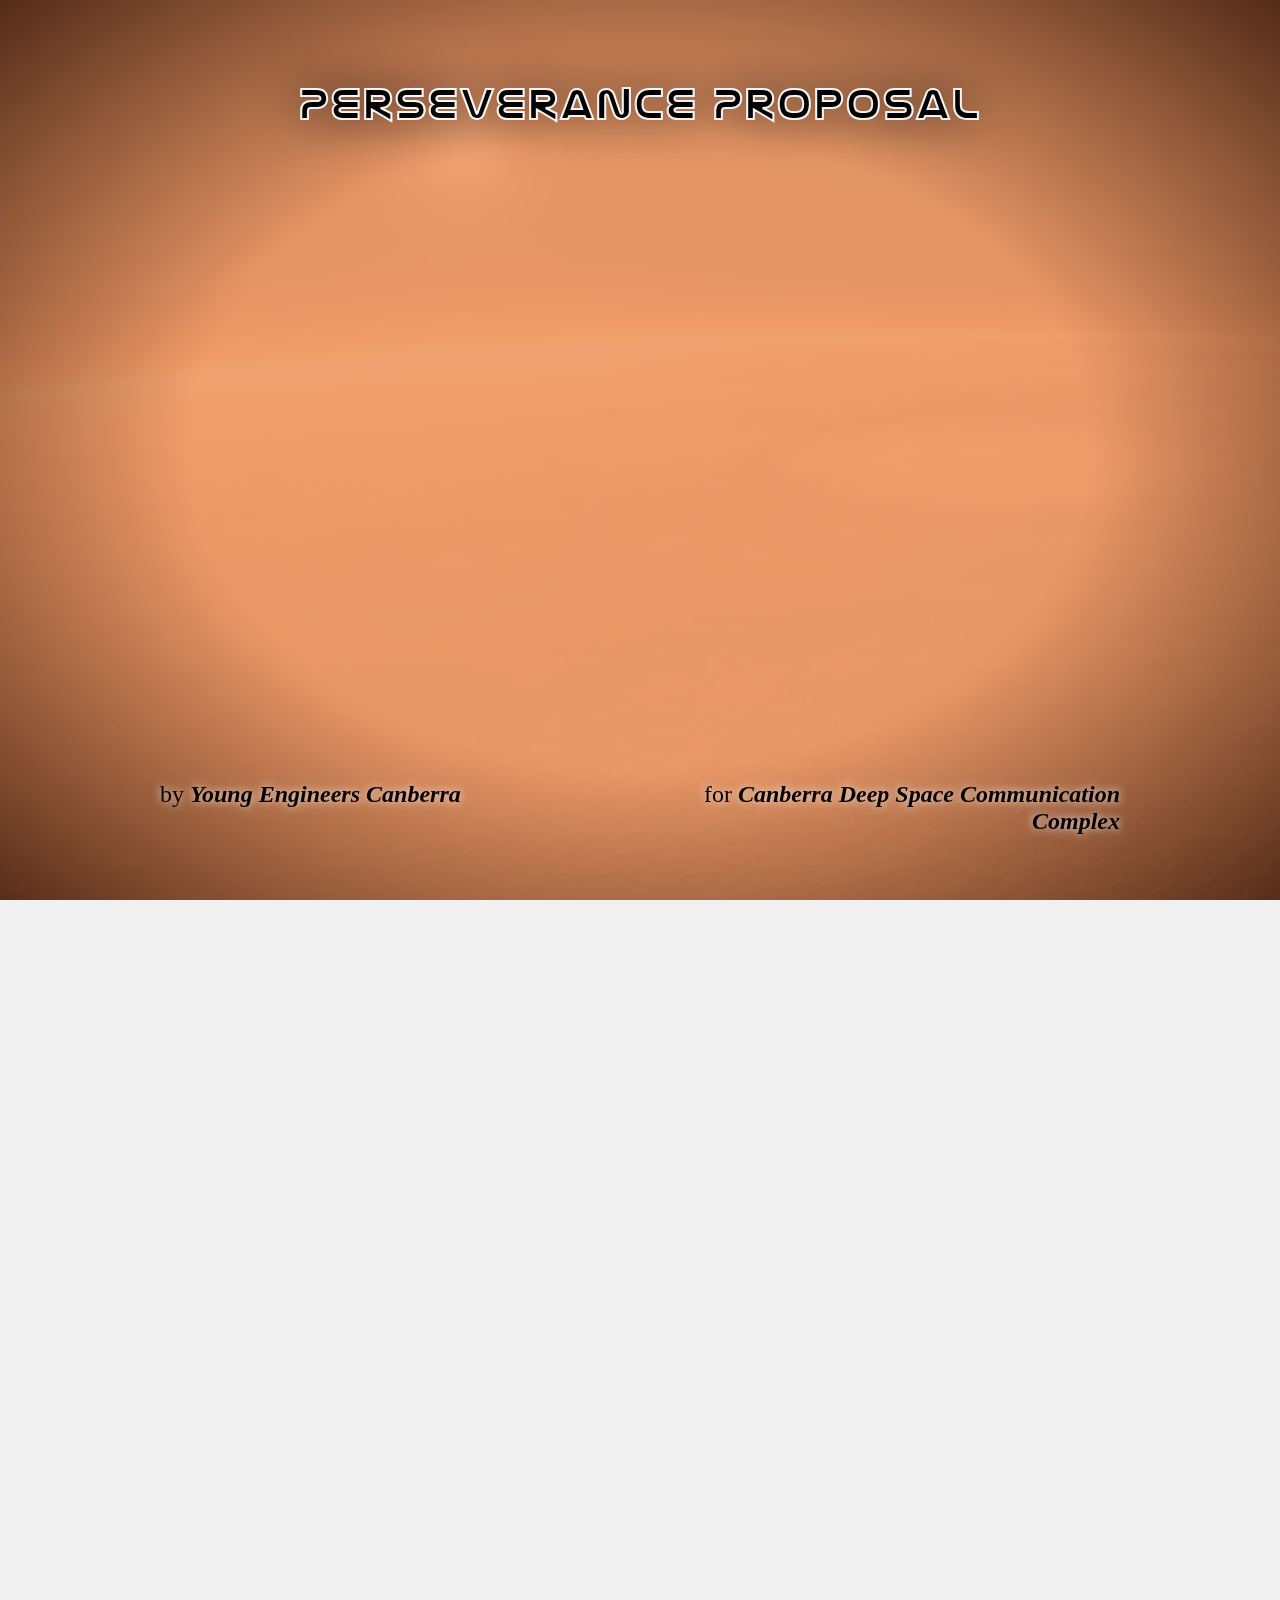
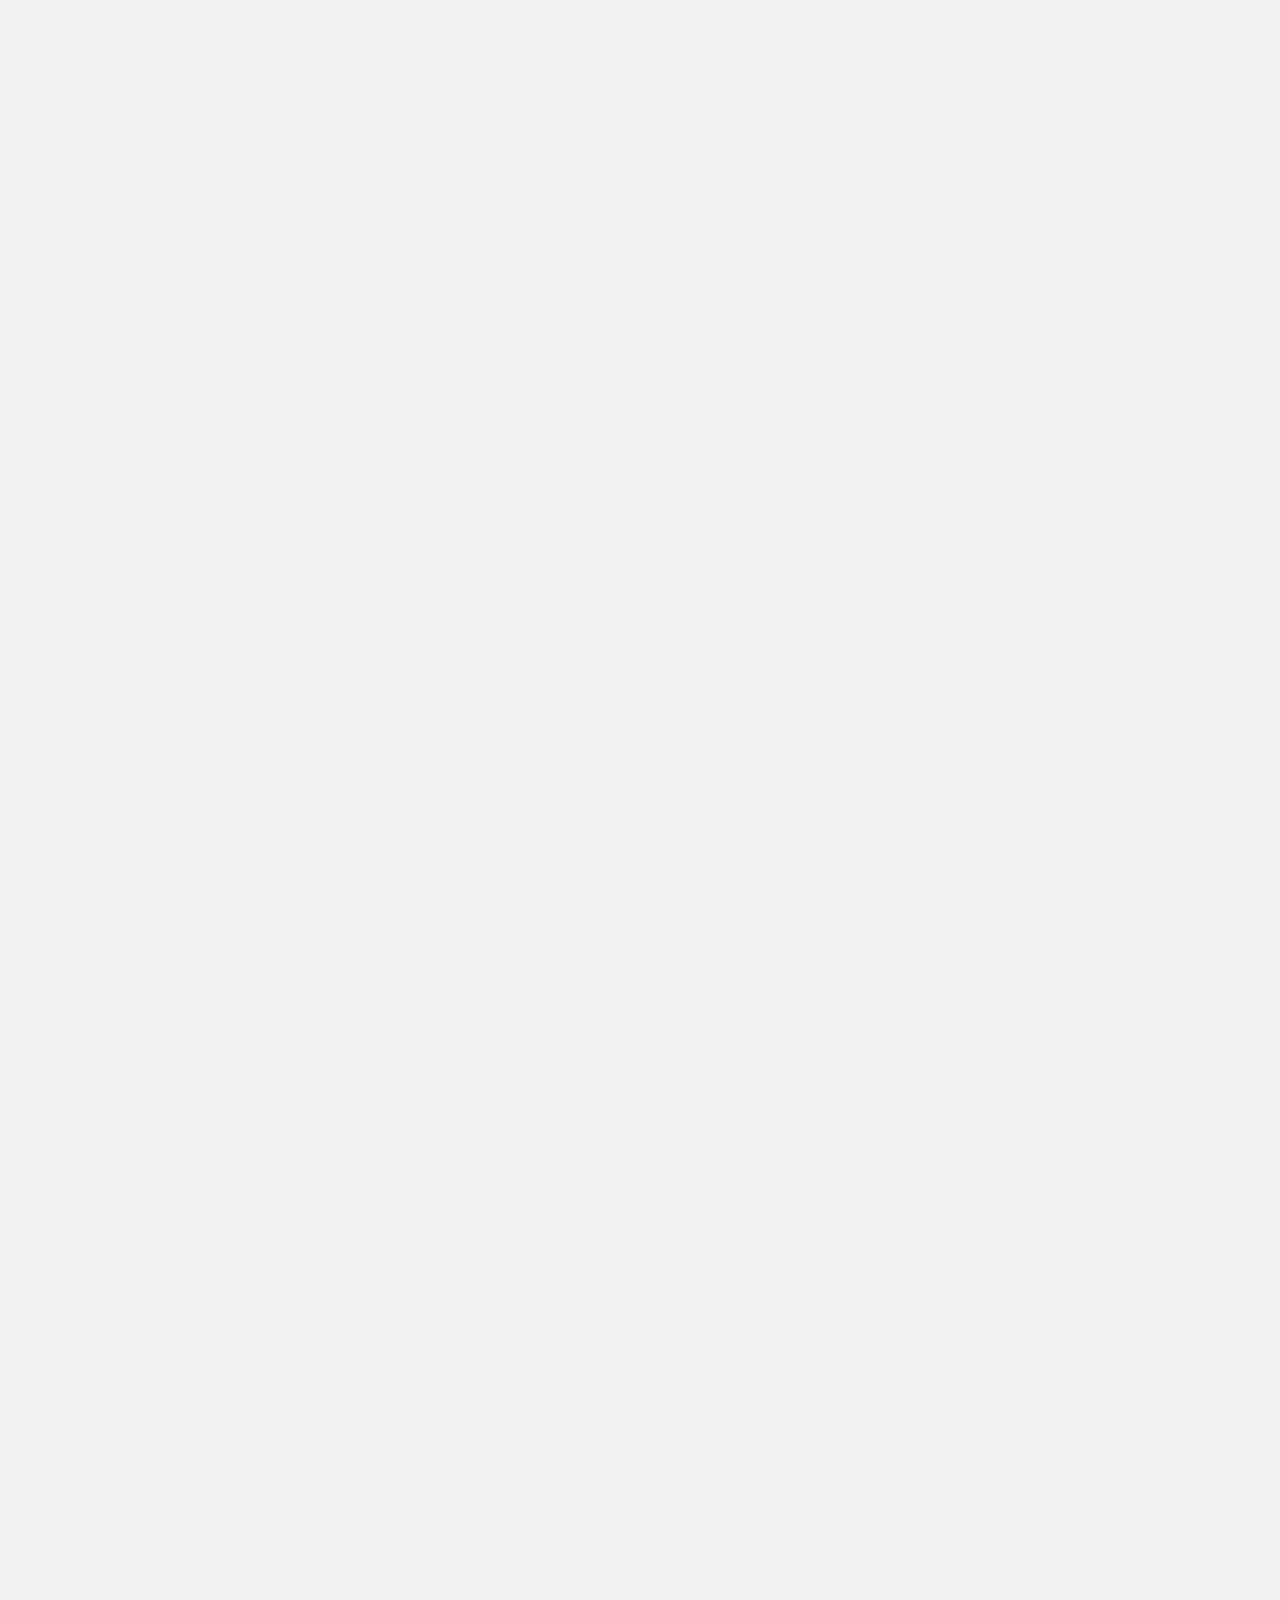
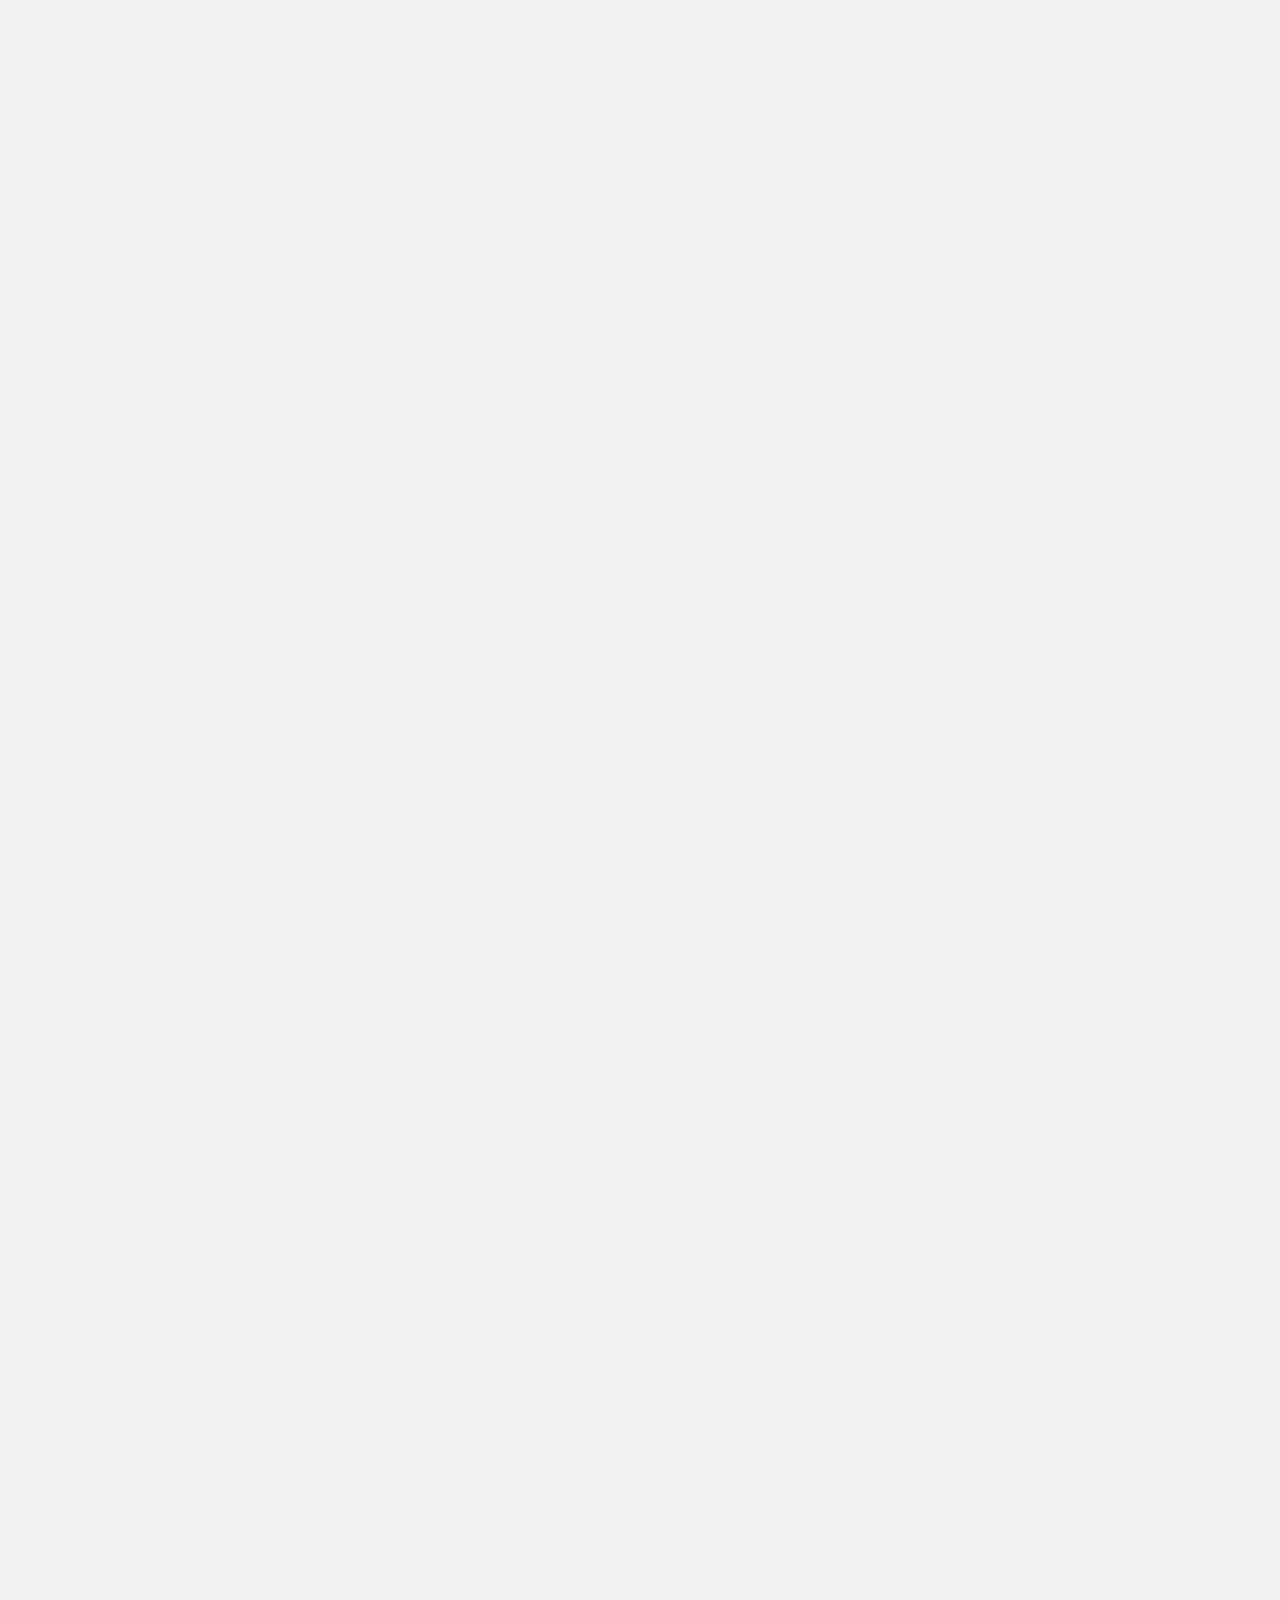
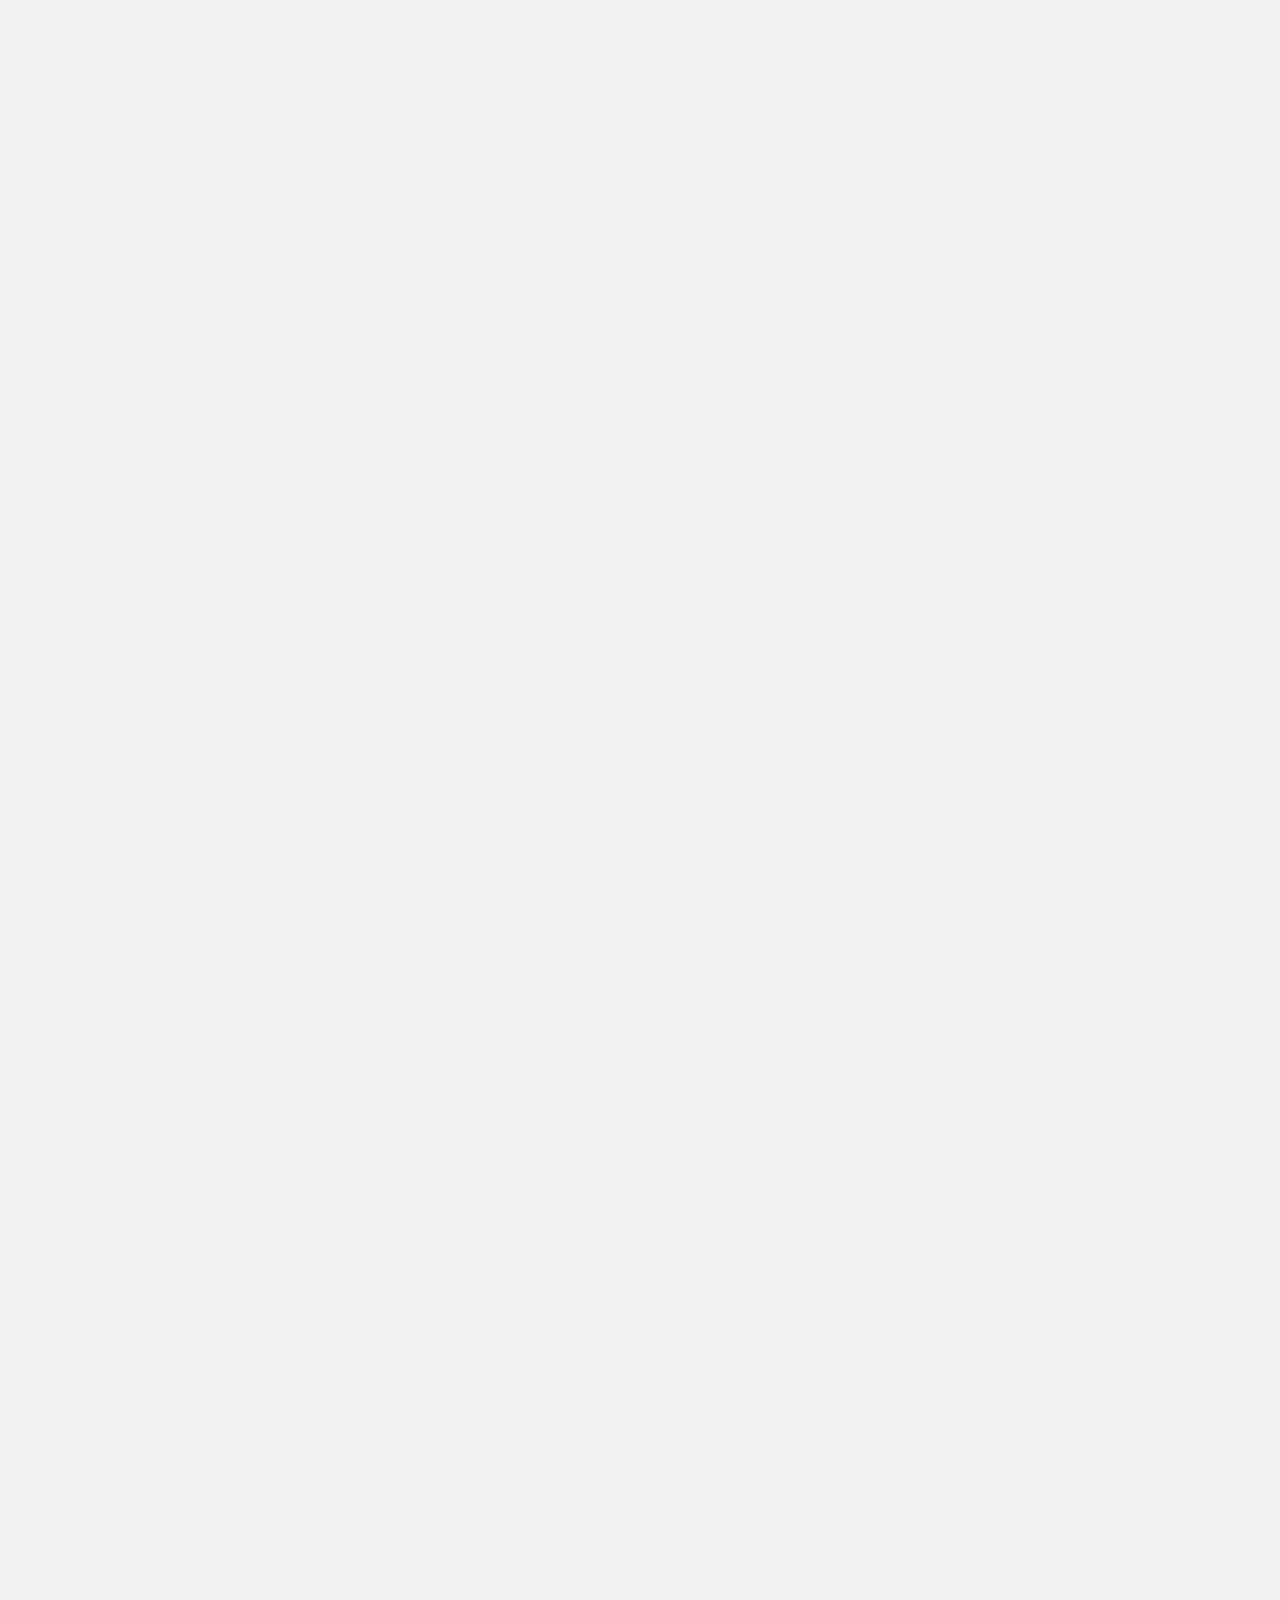
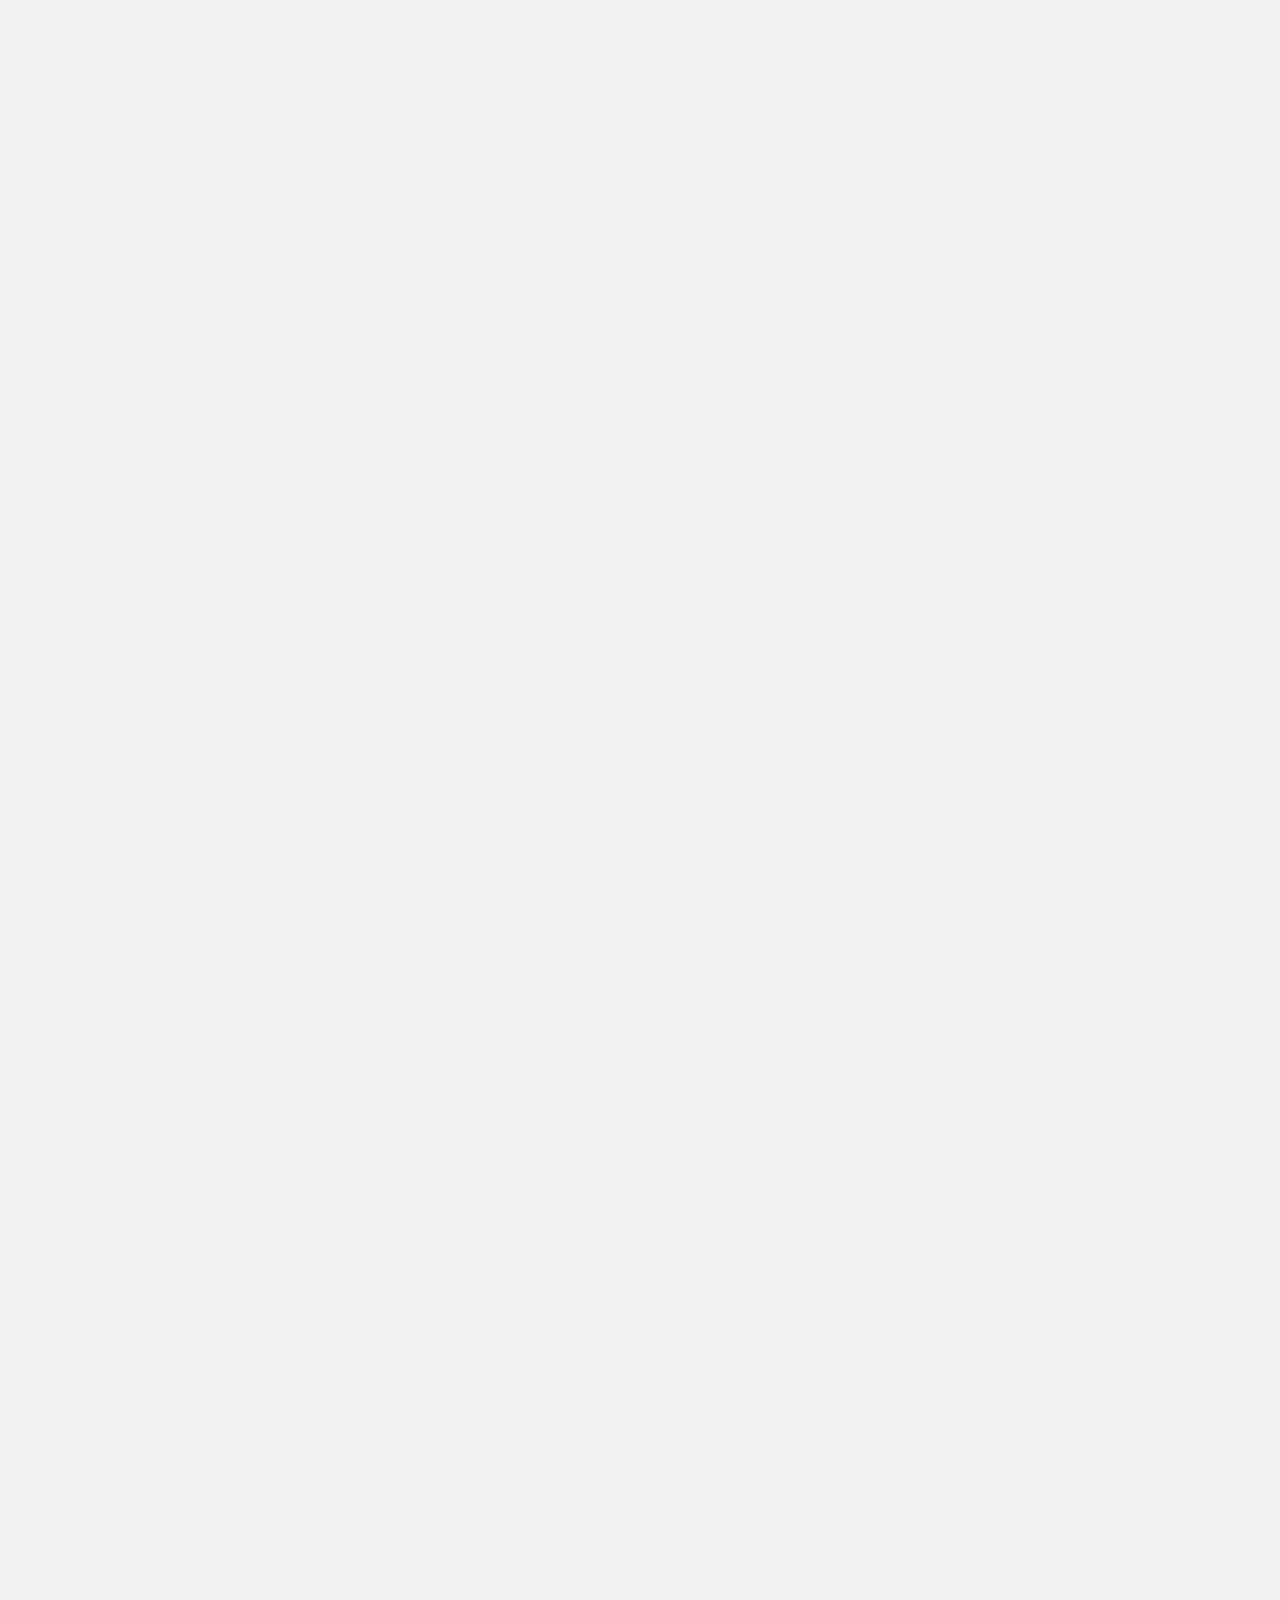
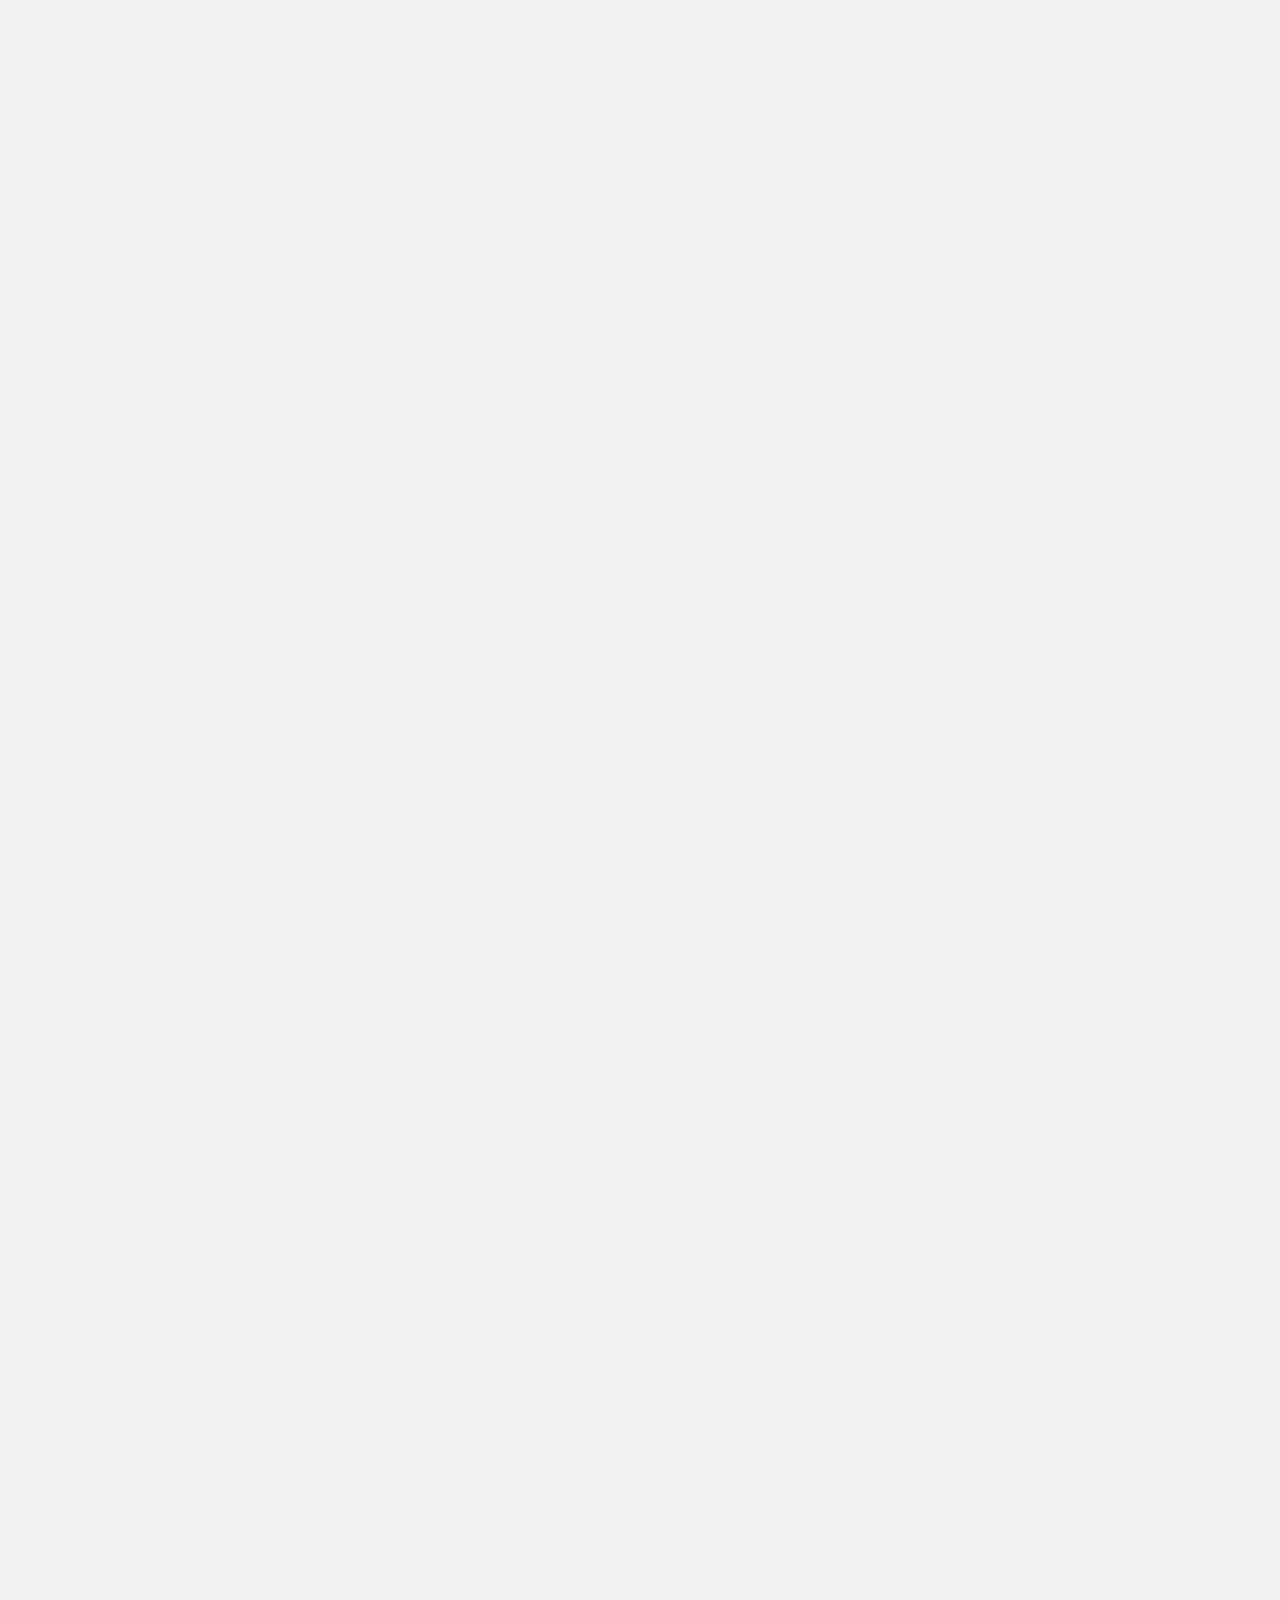
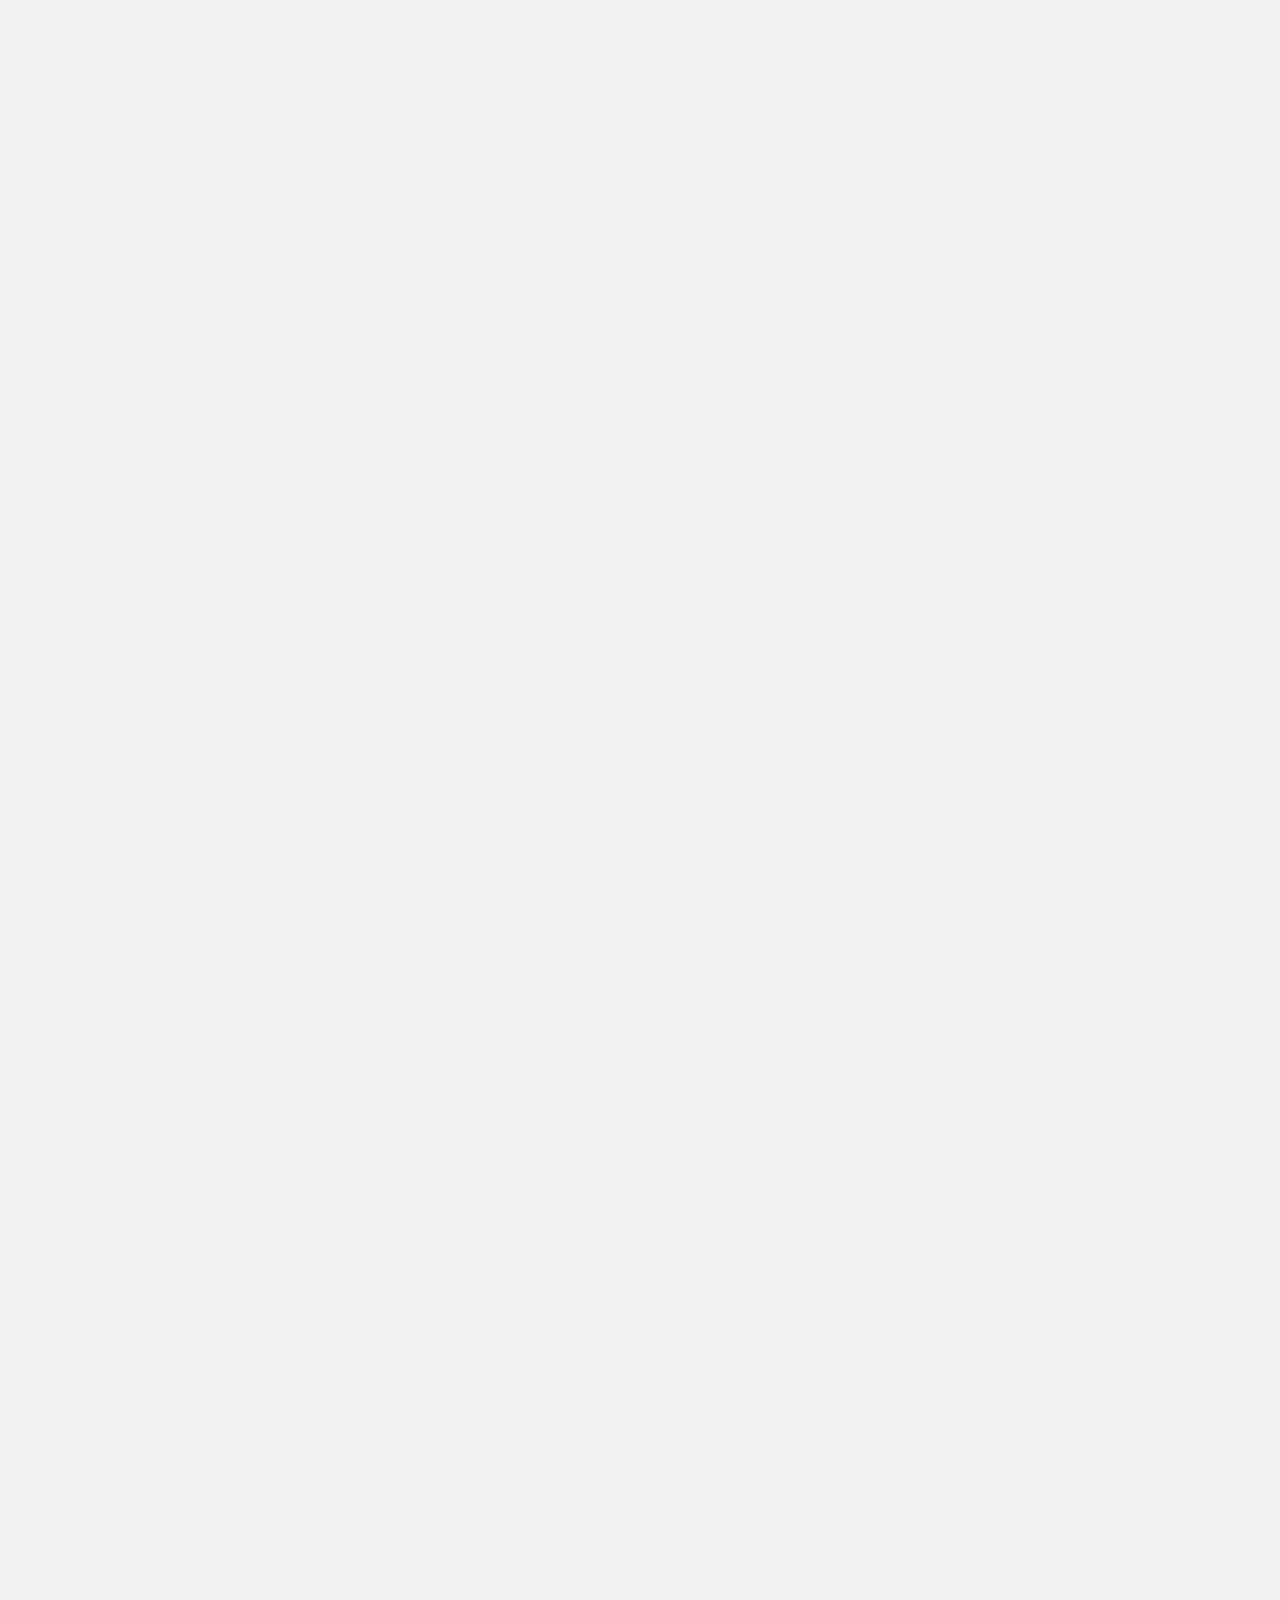
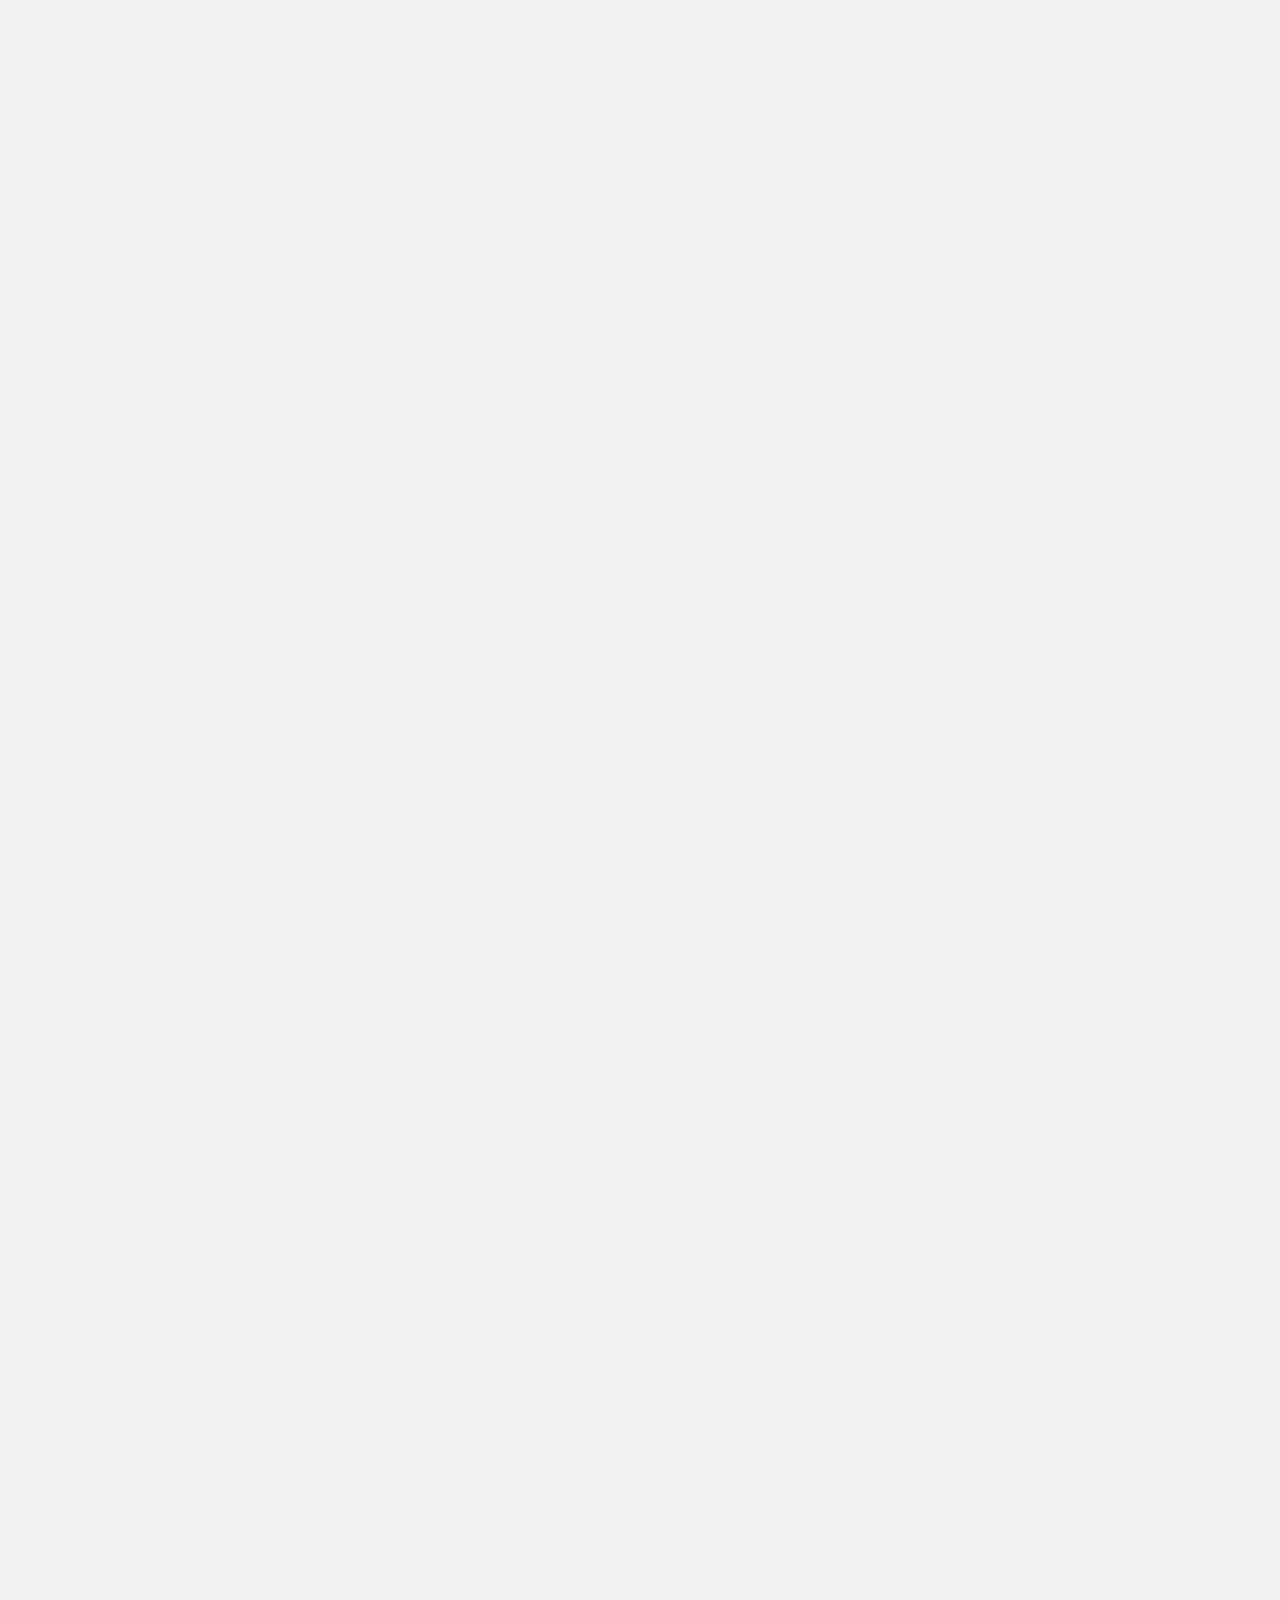
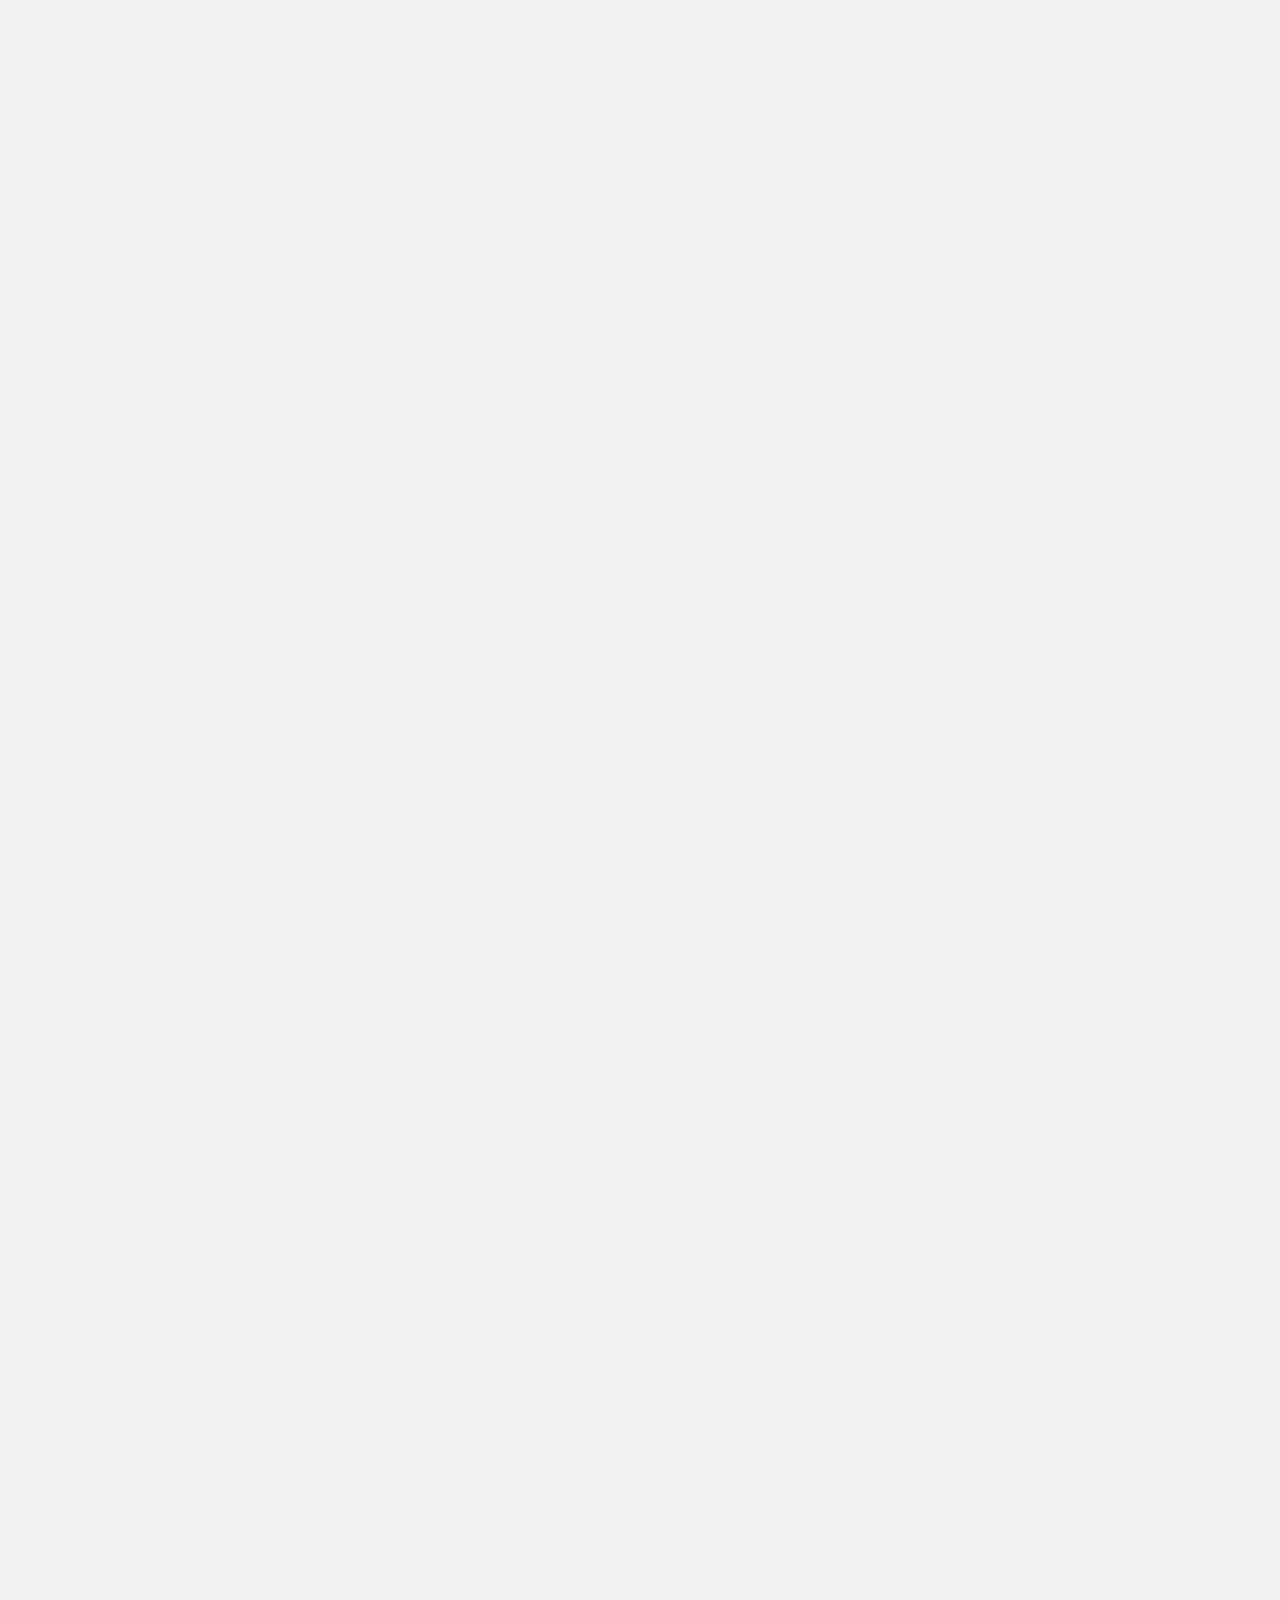
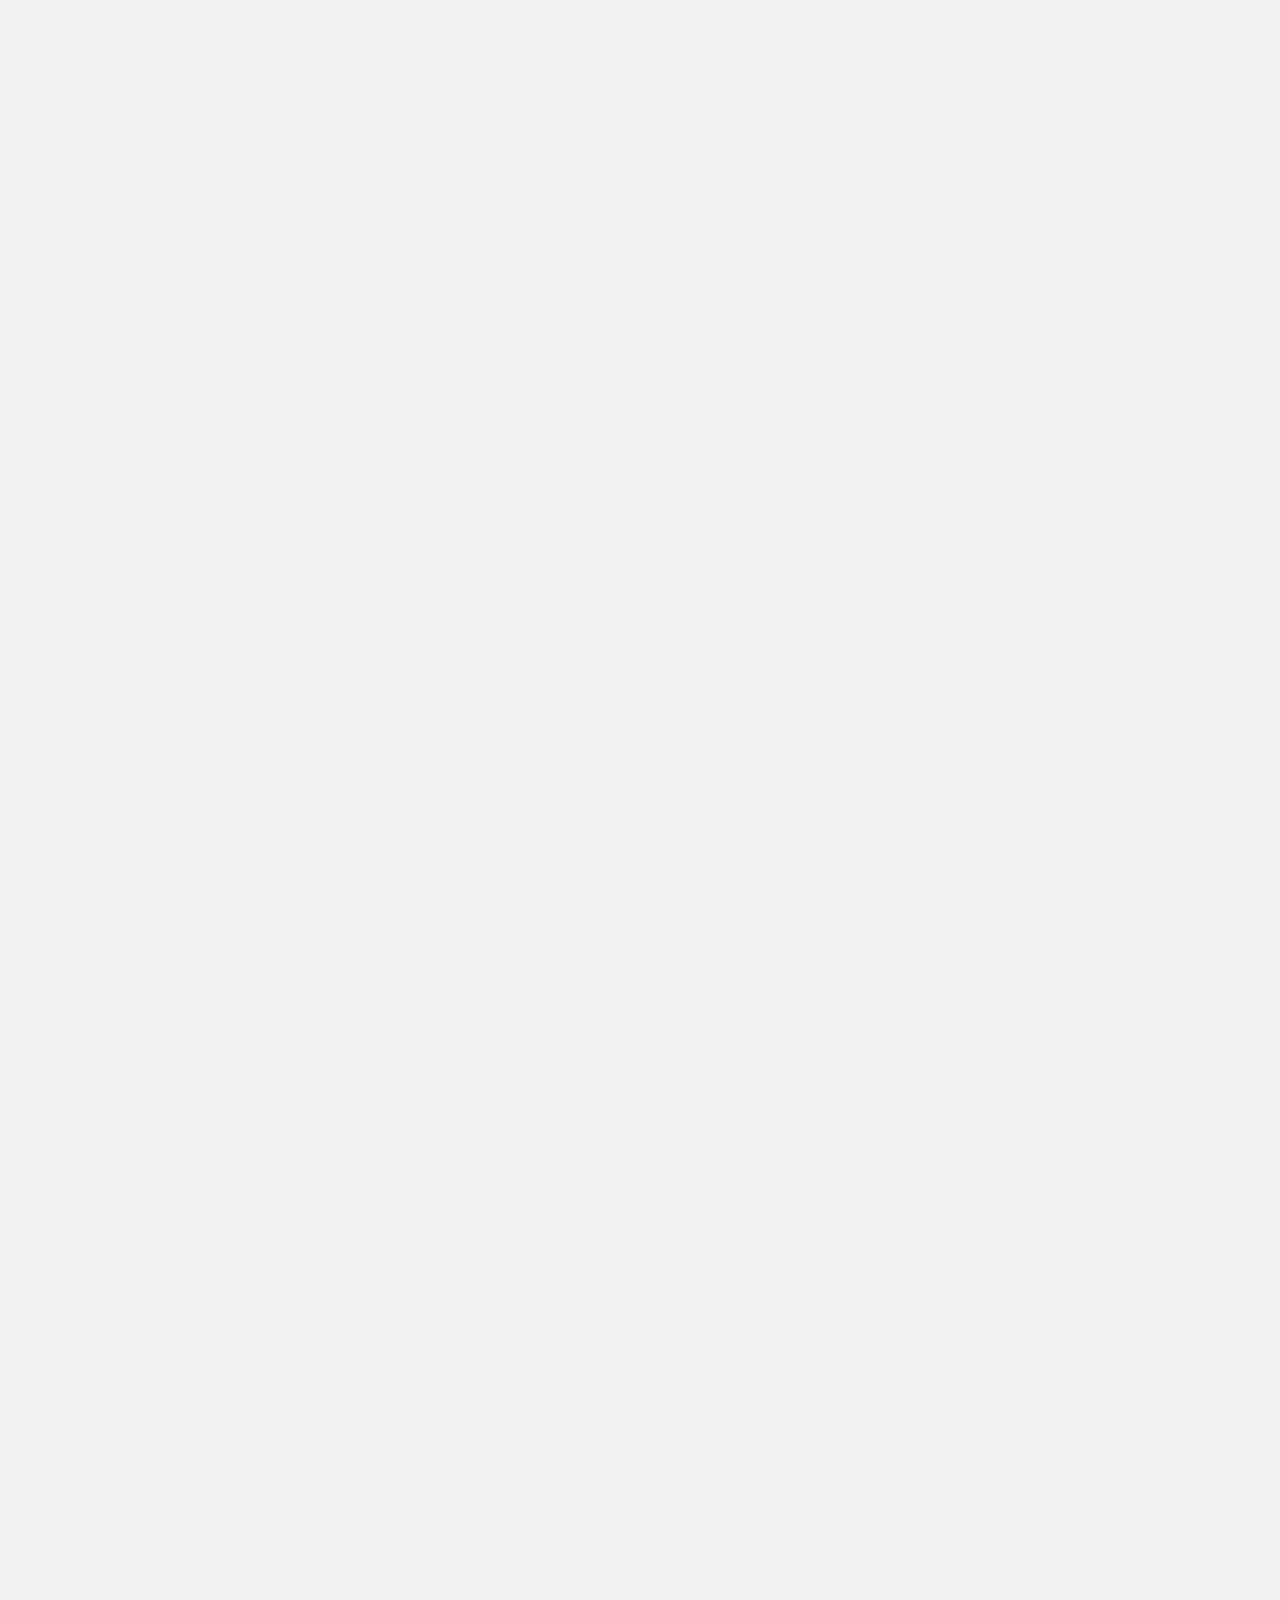
==== commit b0111d5f: "work" ====
--- a/index.html
+++ b/index.html
@@ -37,7 +37,7 @@
     <h1 class="title">Perseverance Proposal</h1>
 
     <div class="page firstPage">
-      <img src="./res/img/splash.png" alt="" draggable="false"/>
+      <img src="./res/img/splash.webp" alt="" draggable="false"/>
       <h1>Contents</h1>
       <div class="horizontalBox bannerBox">
 	<div class="NASABACK">
@@ -246,7 +246,7 @@
       <p>Our Marketing & PR plan is found in <a href="#AppendixA">Appendix A</a>. The extent to which it is pursued will determine its cost. In light of this, we have not included pricing for Marketing & PR here, instead it will be decided between YE CBR and CDSCC as a part of the approval of this proposal.</p>
     </div>
 
-    <div class="page">
+    <div id="3DPage" class="page">
       <div class="stage">
 	<canvas id="c"></canvas>
       </div>
@@ -292,7 +292,7 @@
 	<h2>Funnelling the Audience to Drive Conversion</h2>
 	  <img src="./res/img/marketing_proposal/funnelling_audience.webp" alt="" draggable="false" />
 	<h2>Four-Phase Campaign</h2>
-	  <img src="./res/img/marketing_proposal/phases.png" alt="" draggable="false" />
+	  <img src="./res/img/marketing_proposal/phases.webp" alt="" draggable="false" />
 	<h2>Pre-Launch</h2>
 	  <ol>
 	    <li><p>Pre-launch need to planned at least 3 weeks prior to the launch to create maximum buzz for the launch event</p></li>
--- a/css/index.css
+++ b/css/index.css
@@ -56,9 +56,13 @@
   left: 0;
 }
 
+#3DPage {
+  padding: 0;
+}
+
 .stage {
   position: relative;
-  width: 80%;
+  width: 100%;
   height: 80vh;
   margin: 0 auto;
   box-shadow: 0 0 3px #000;
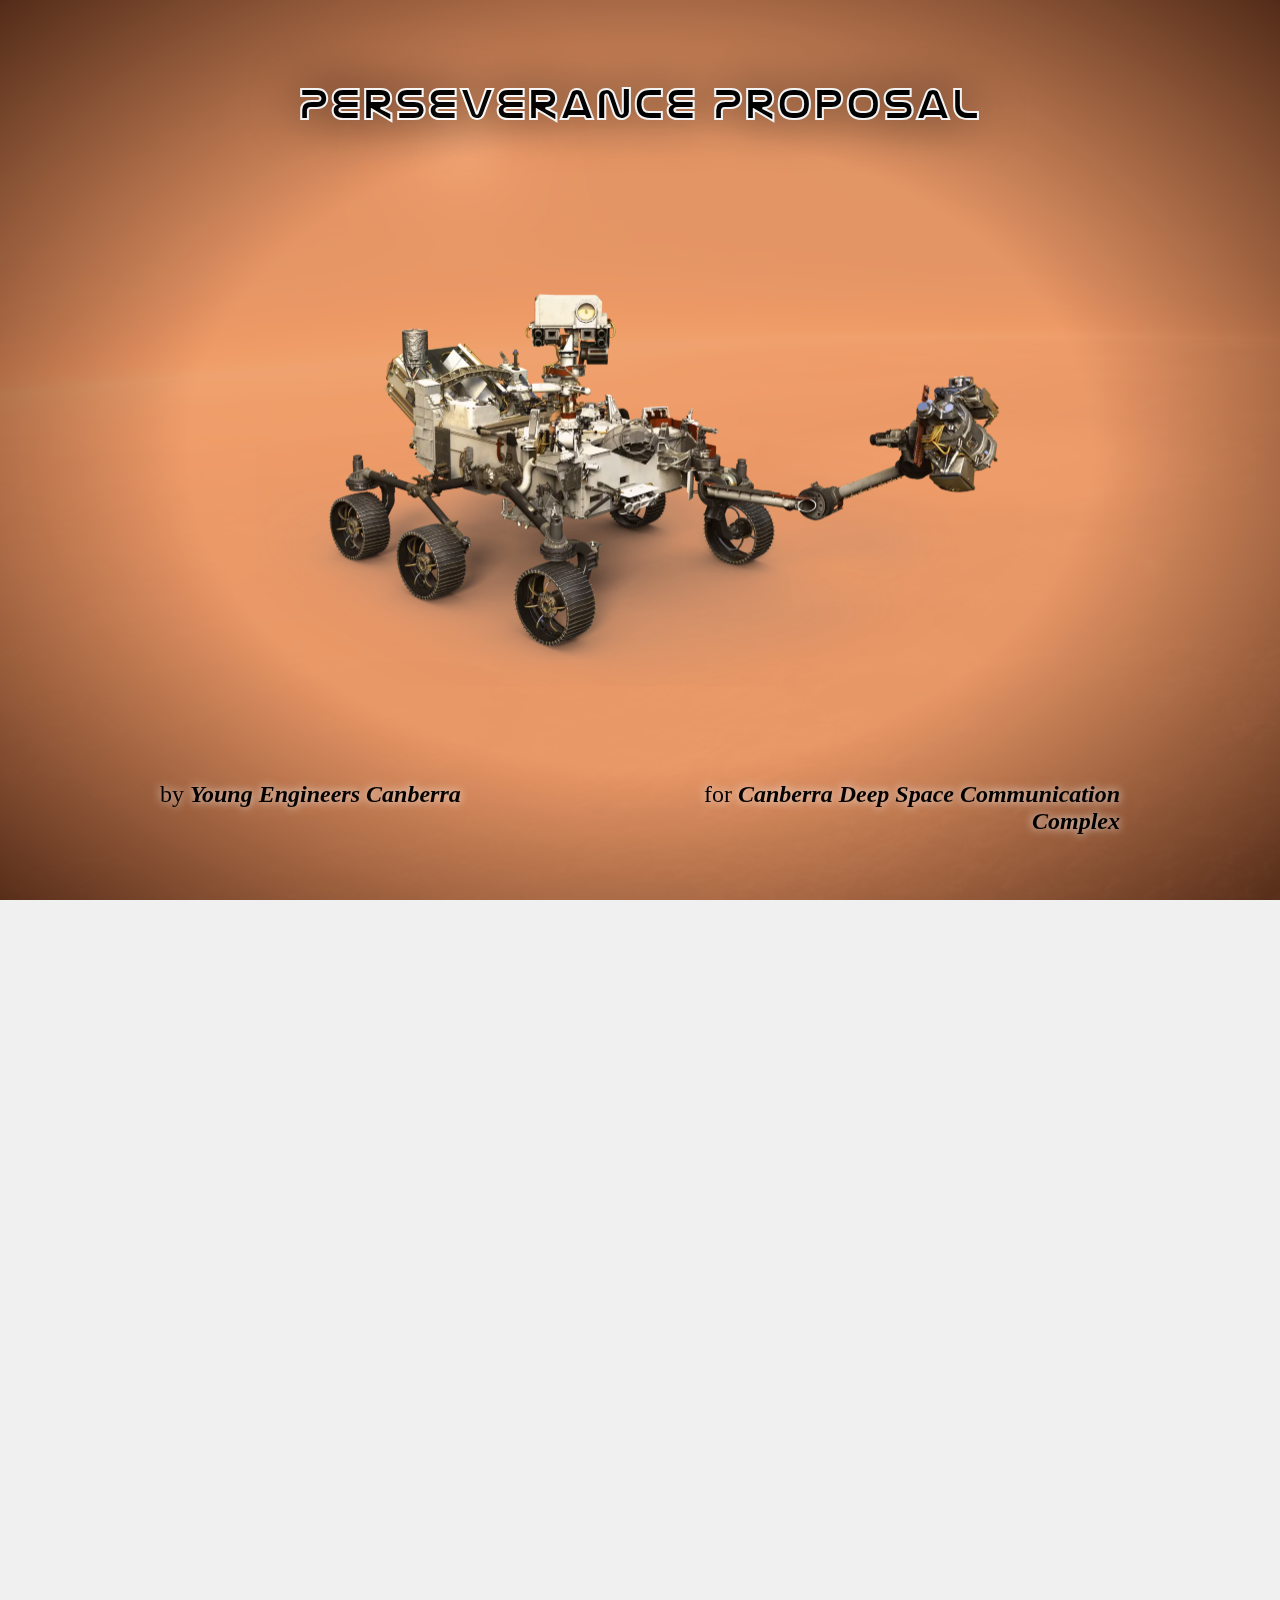
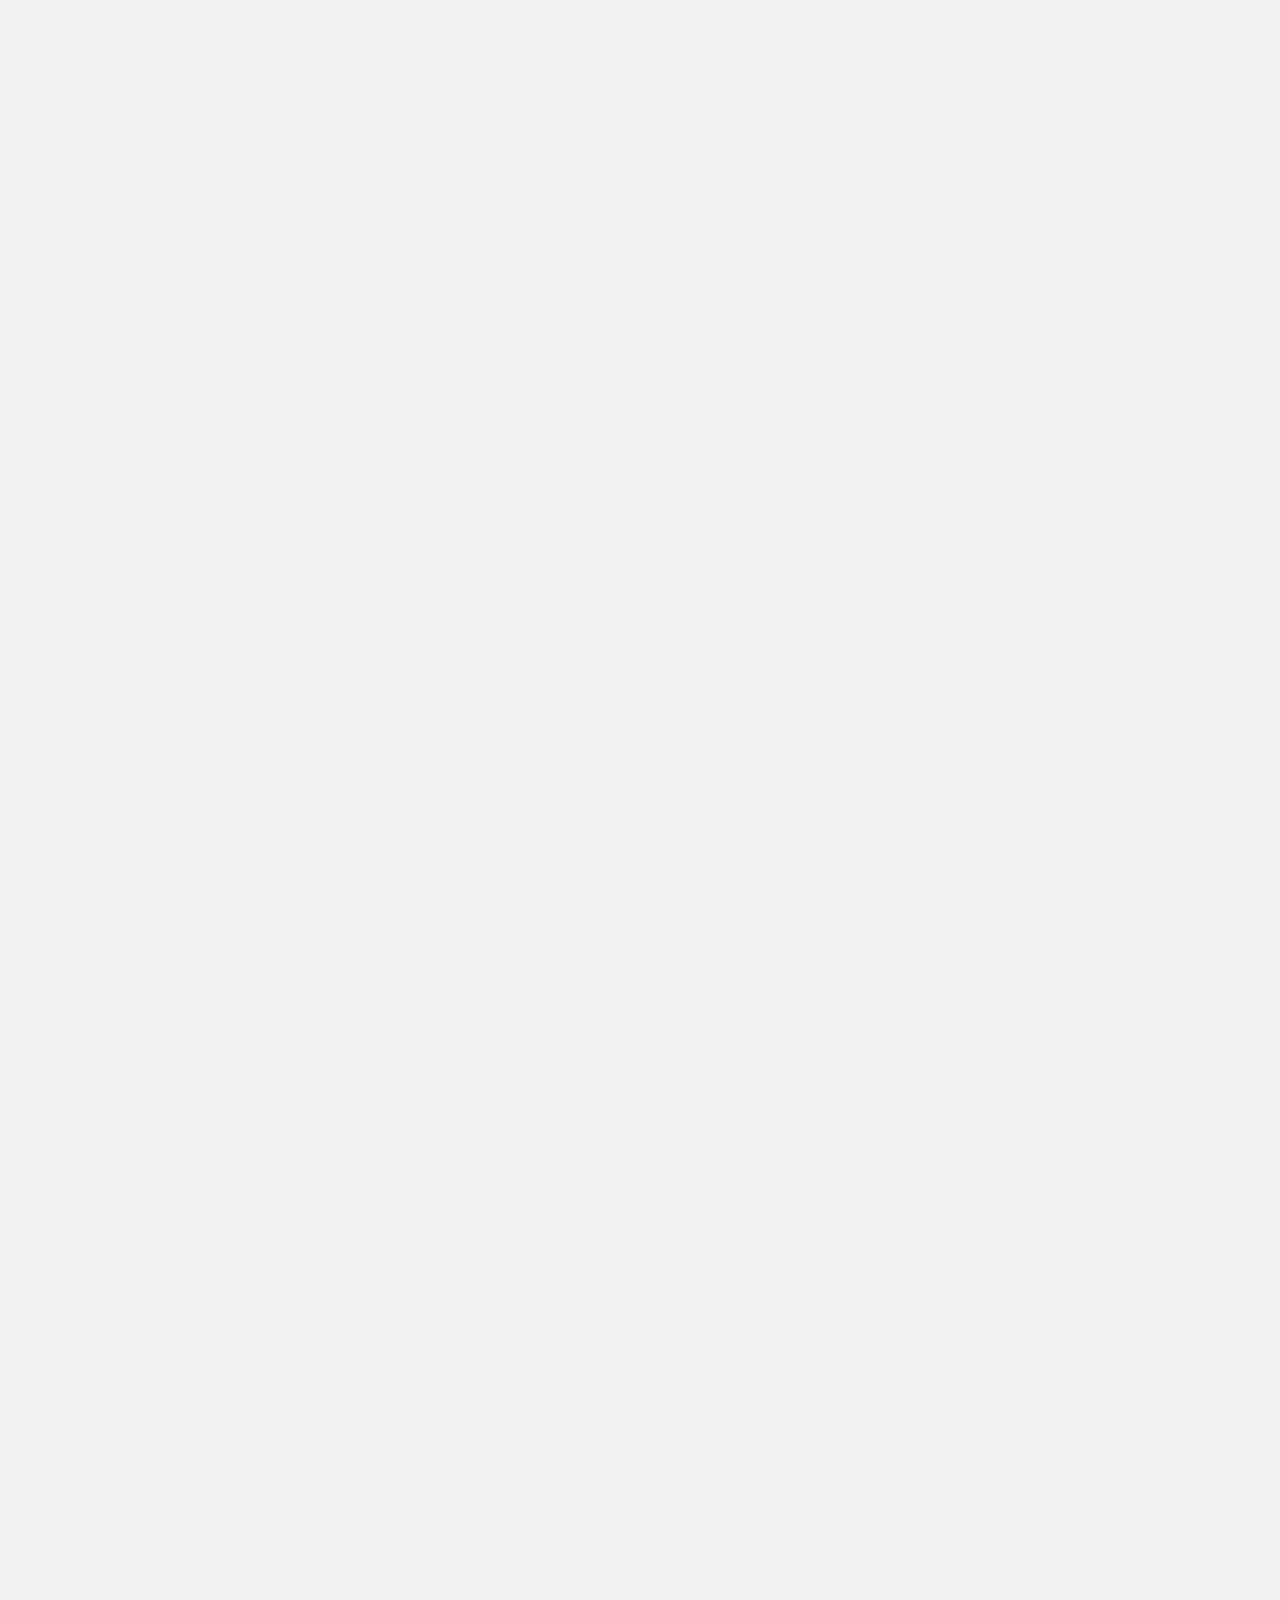
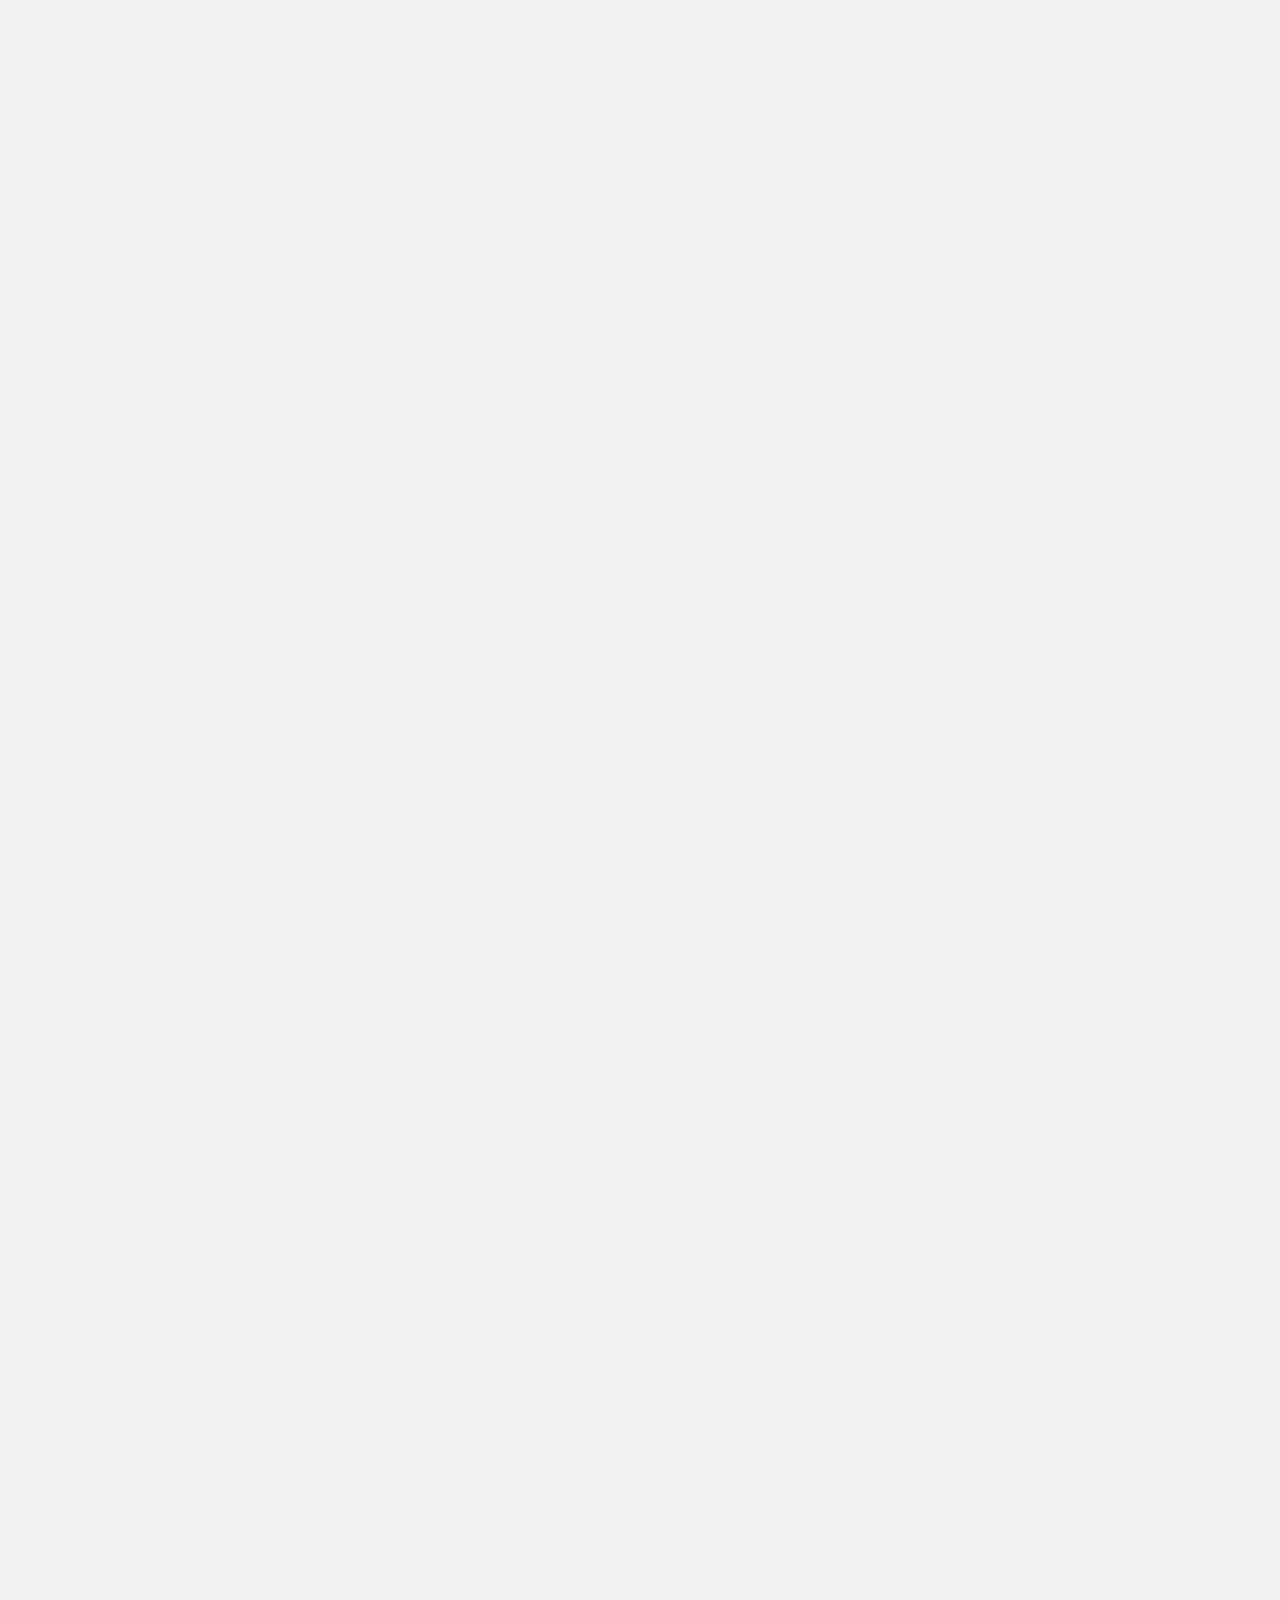
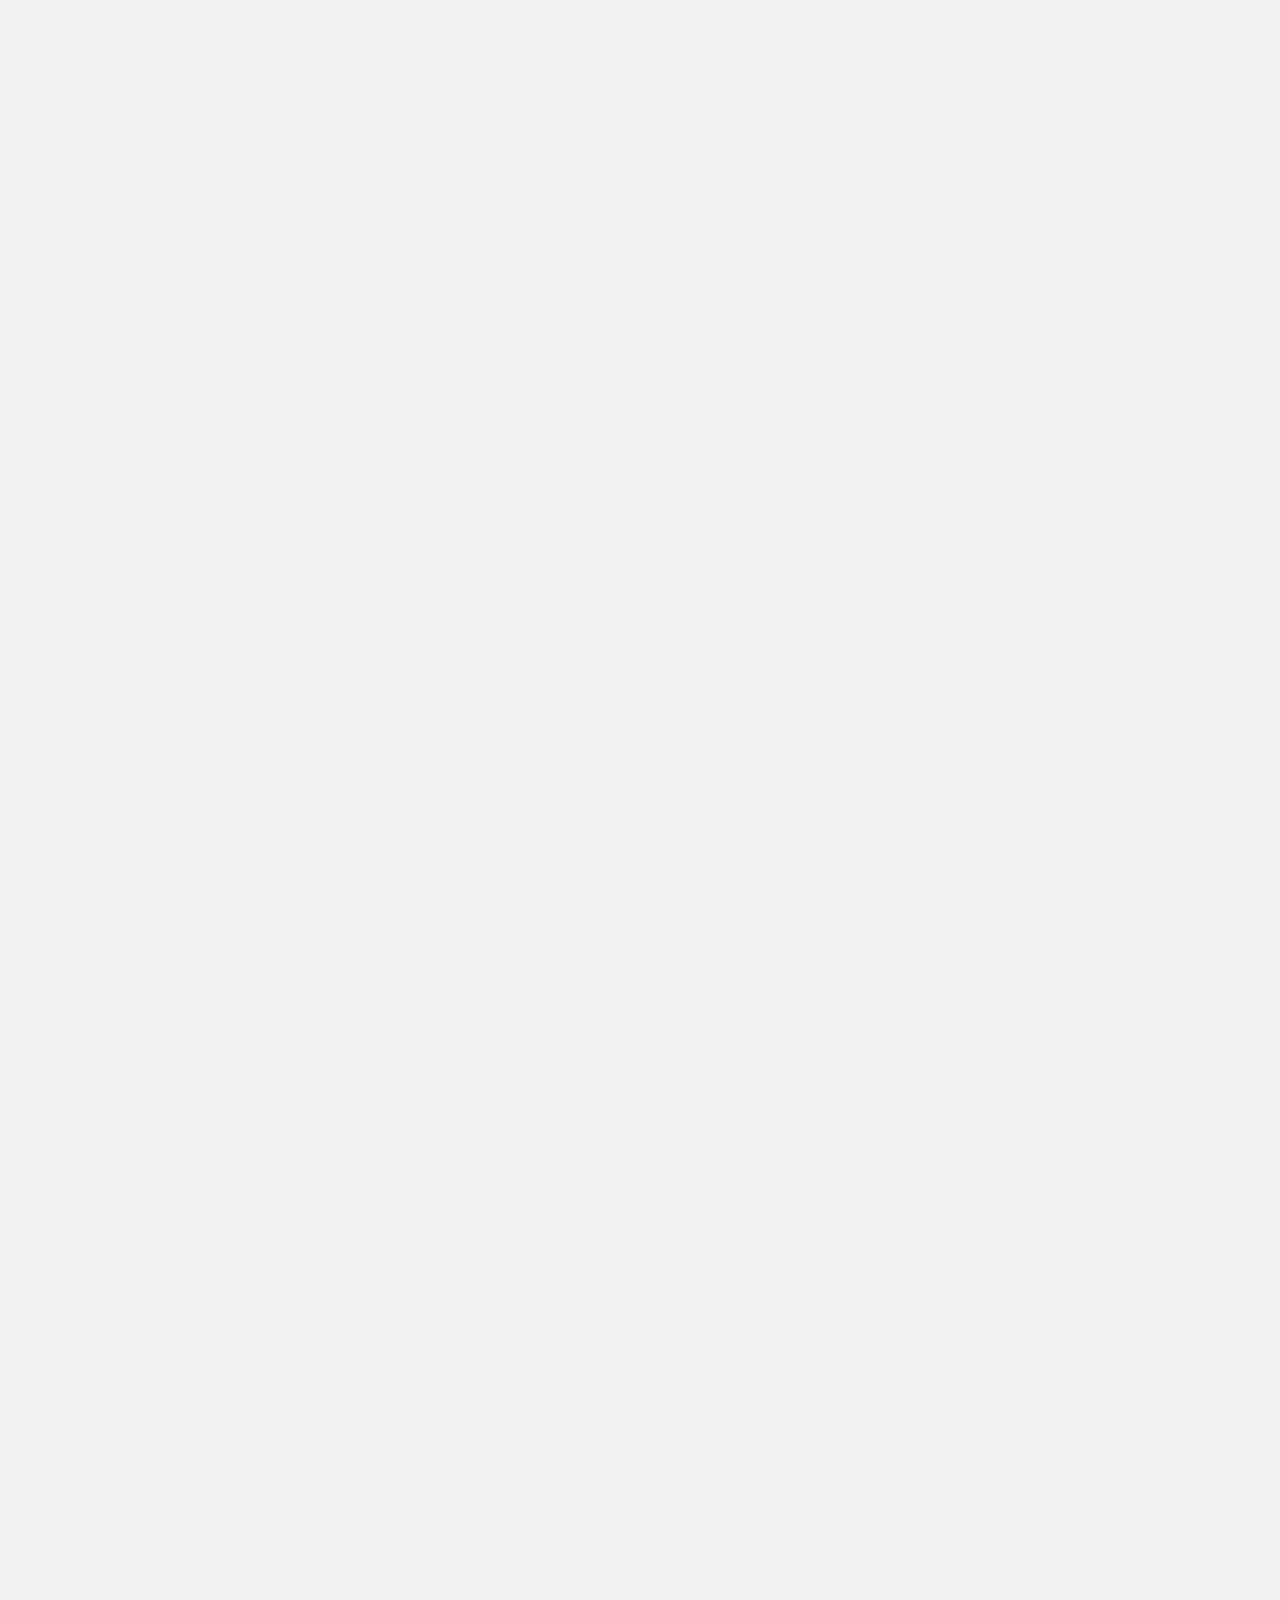
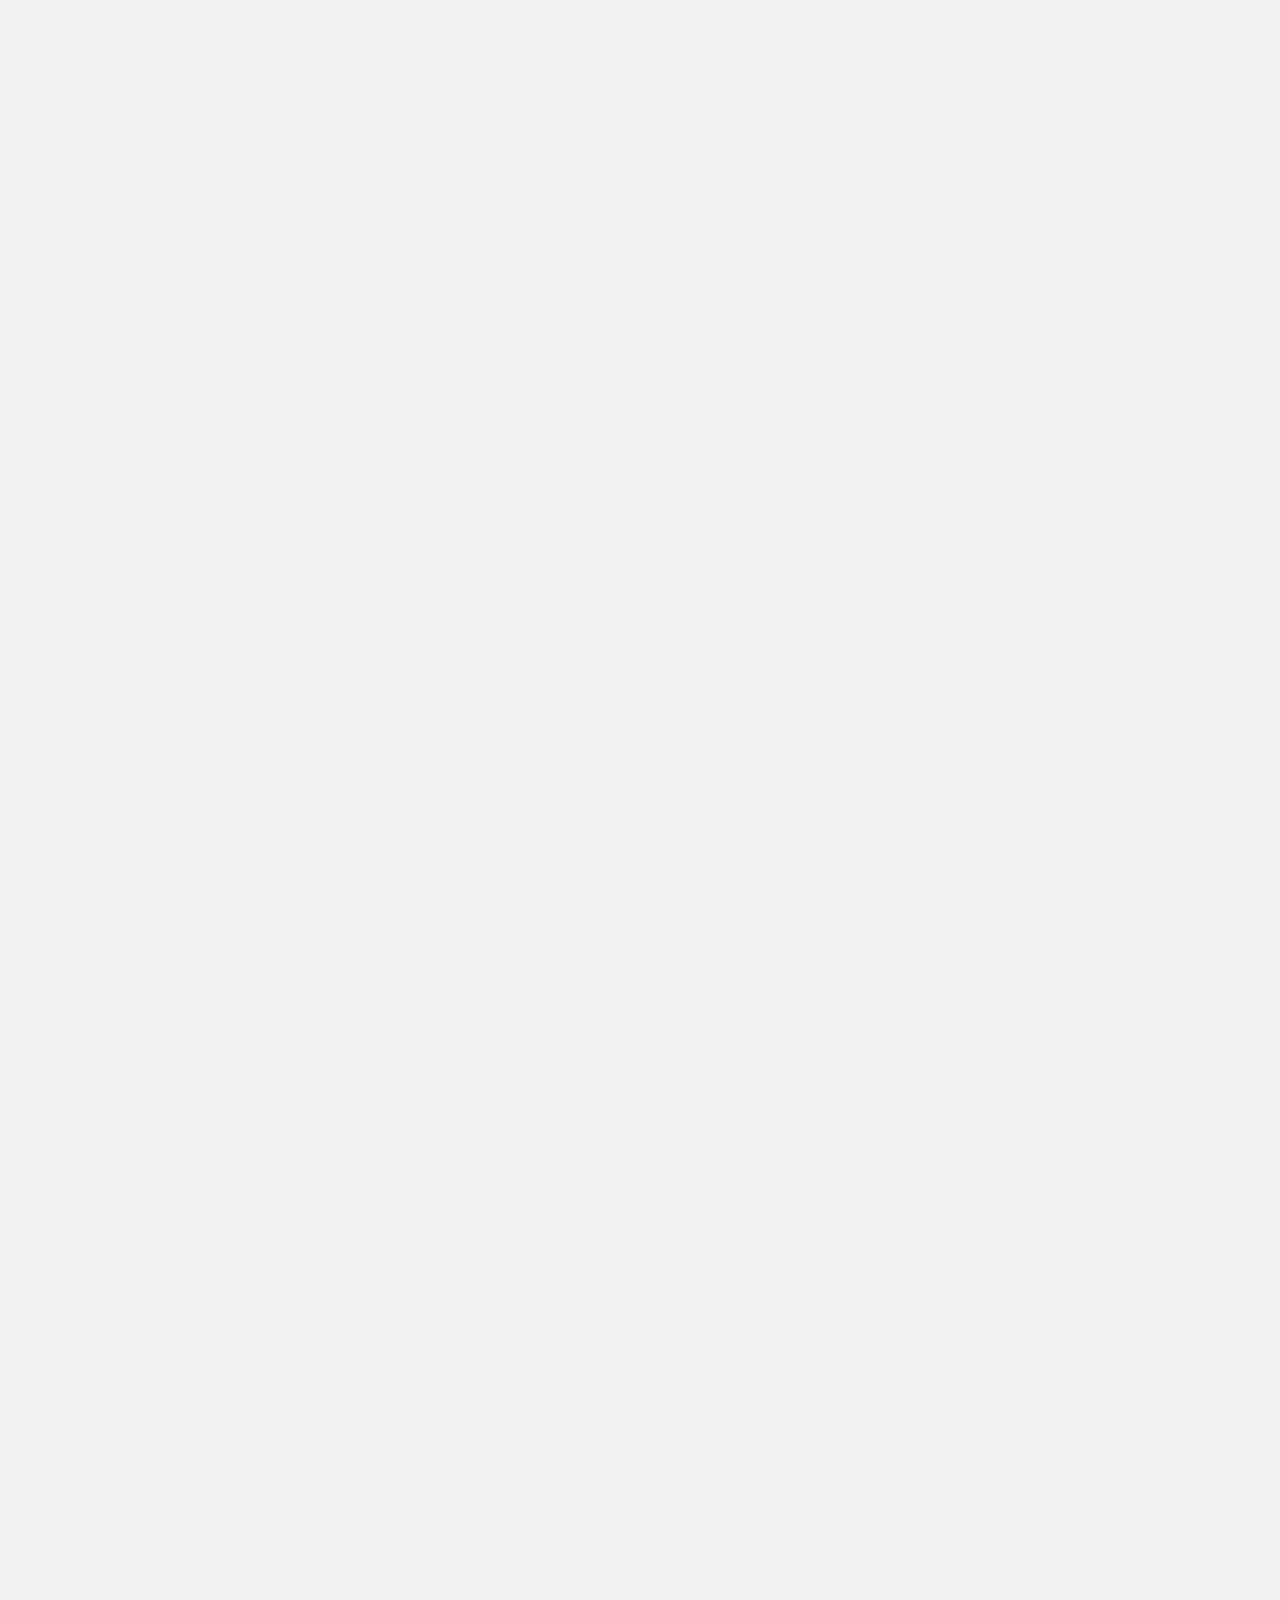
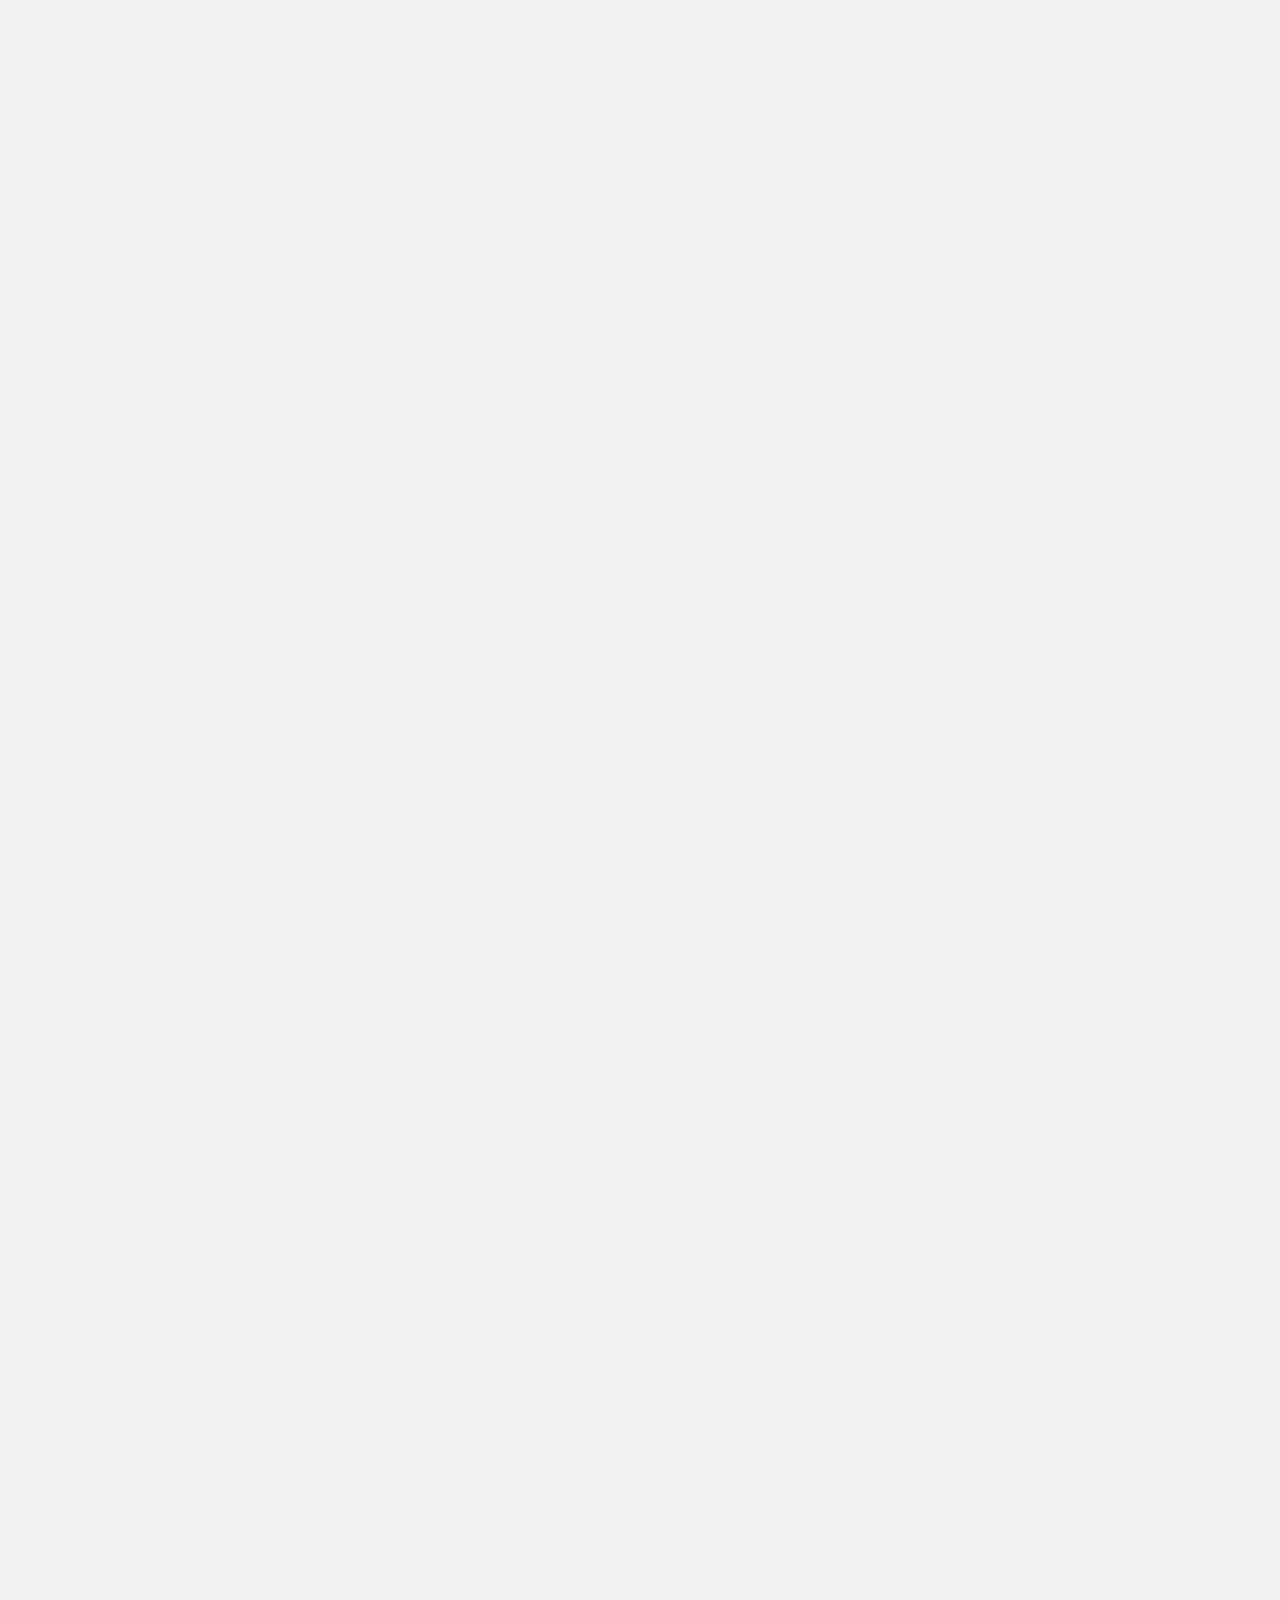
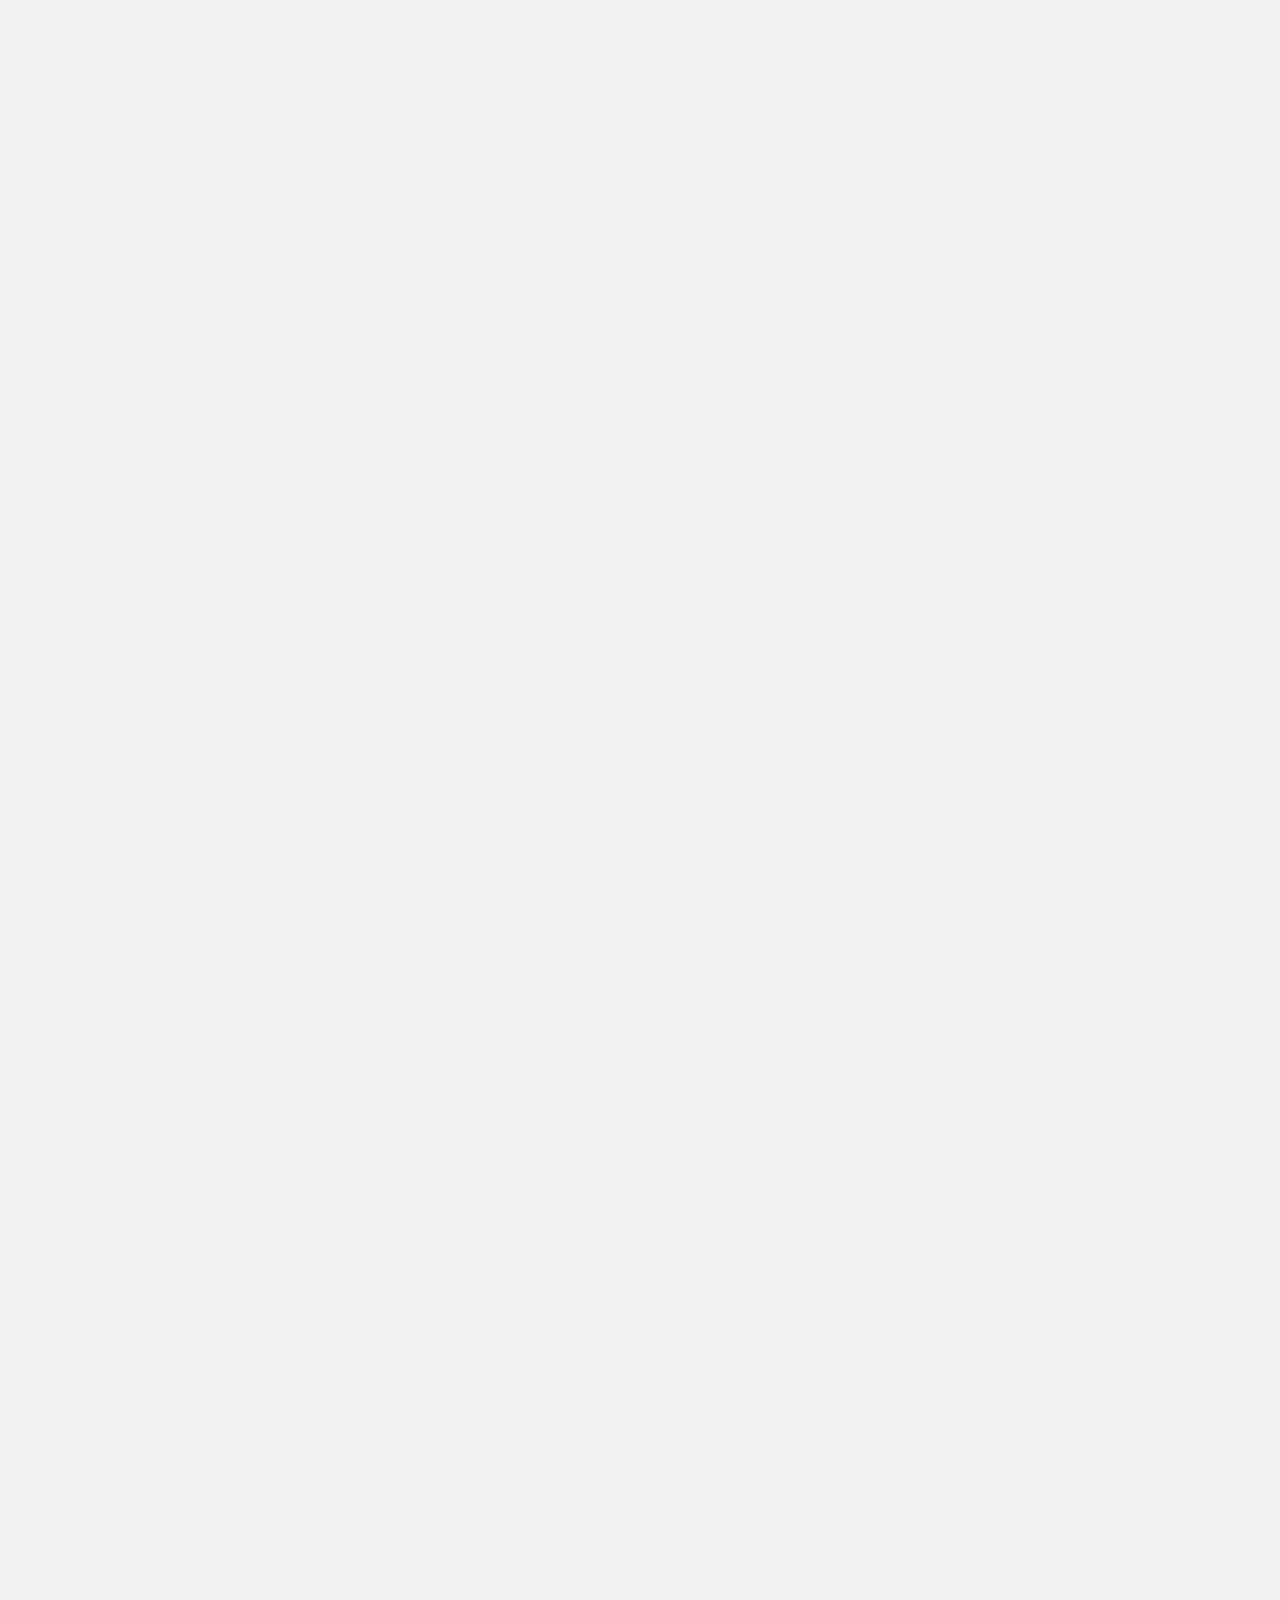
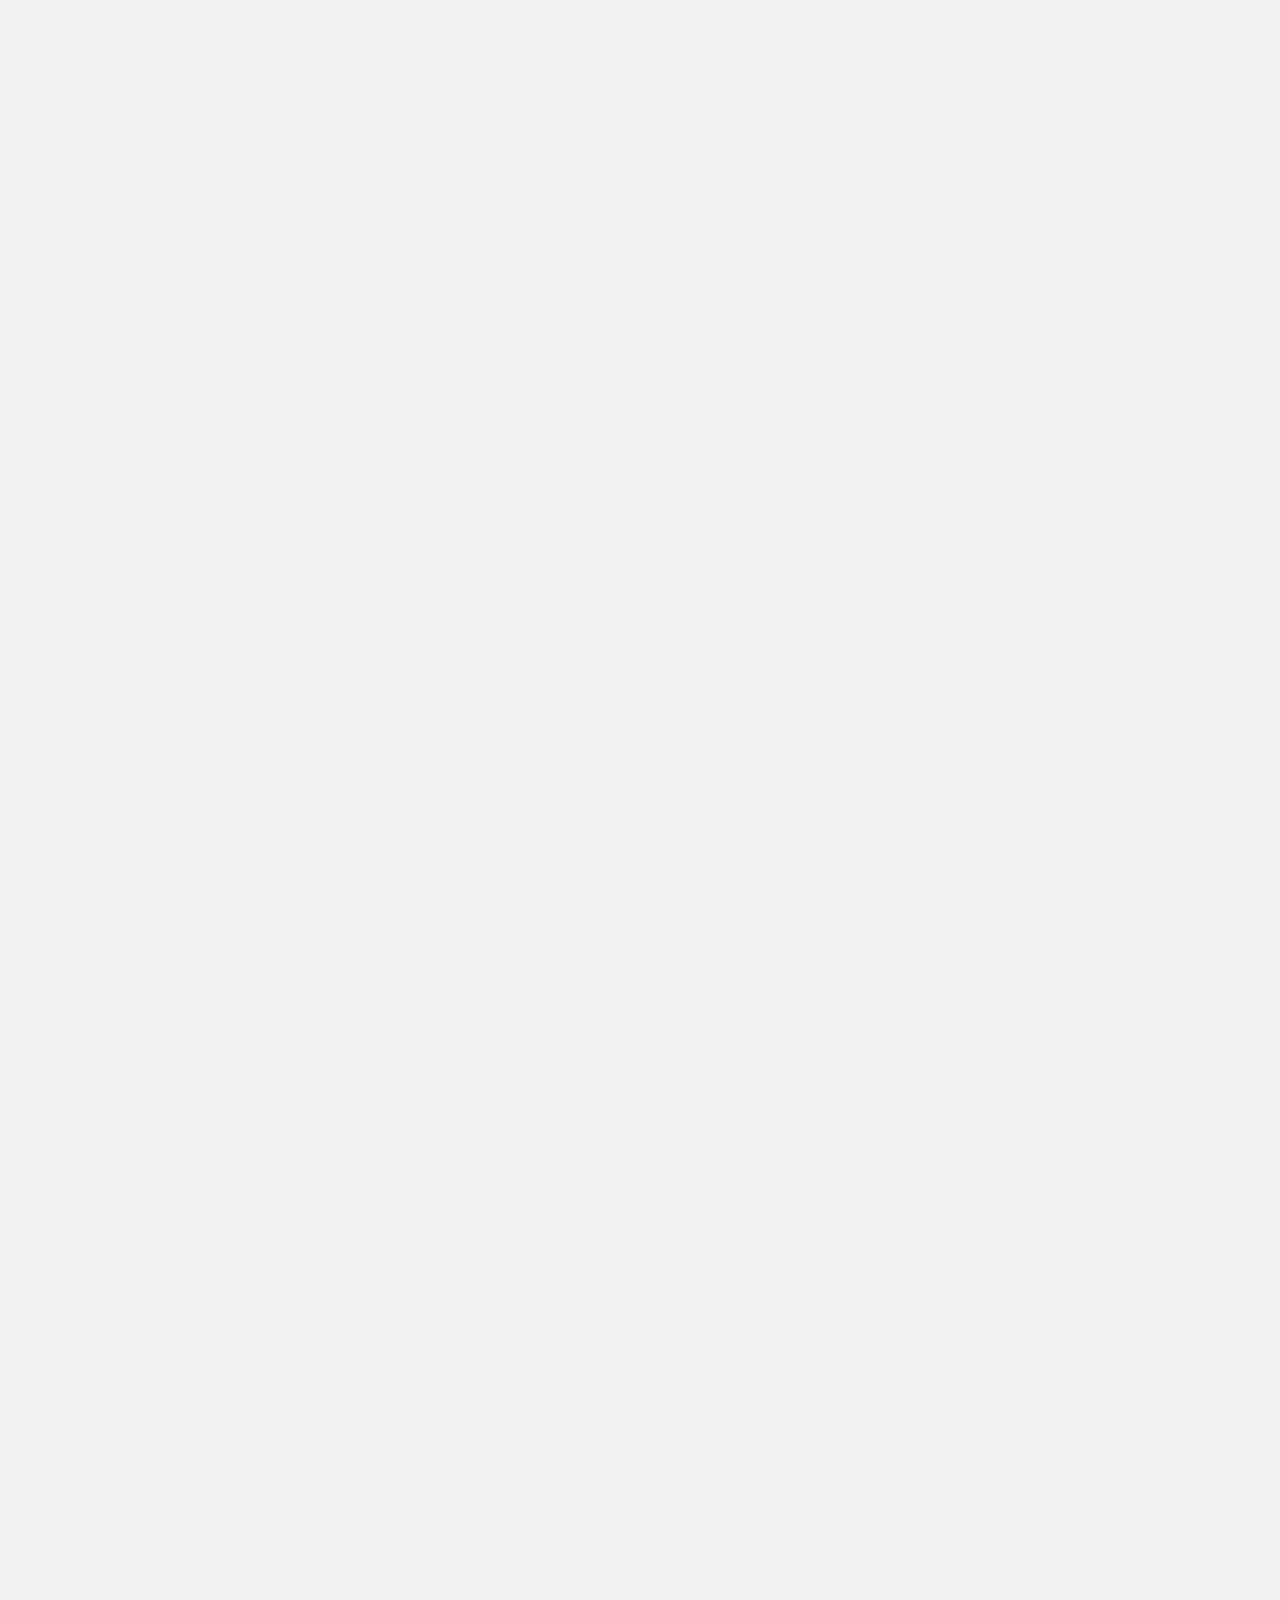
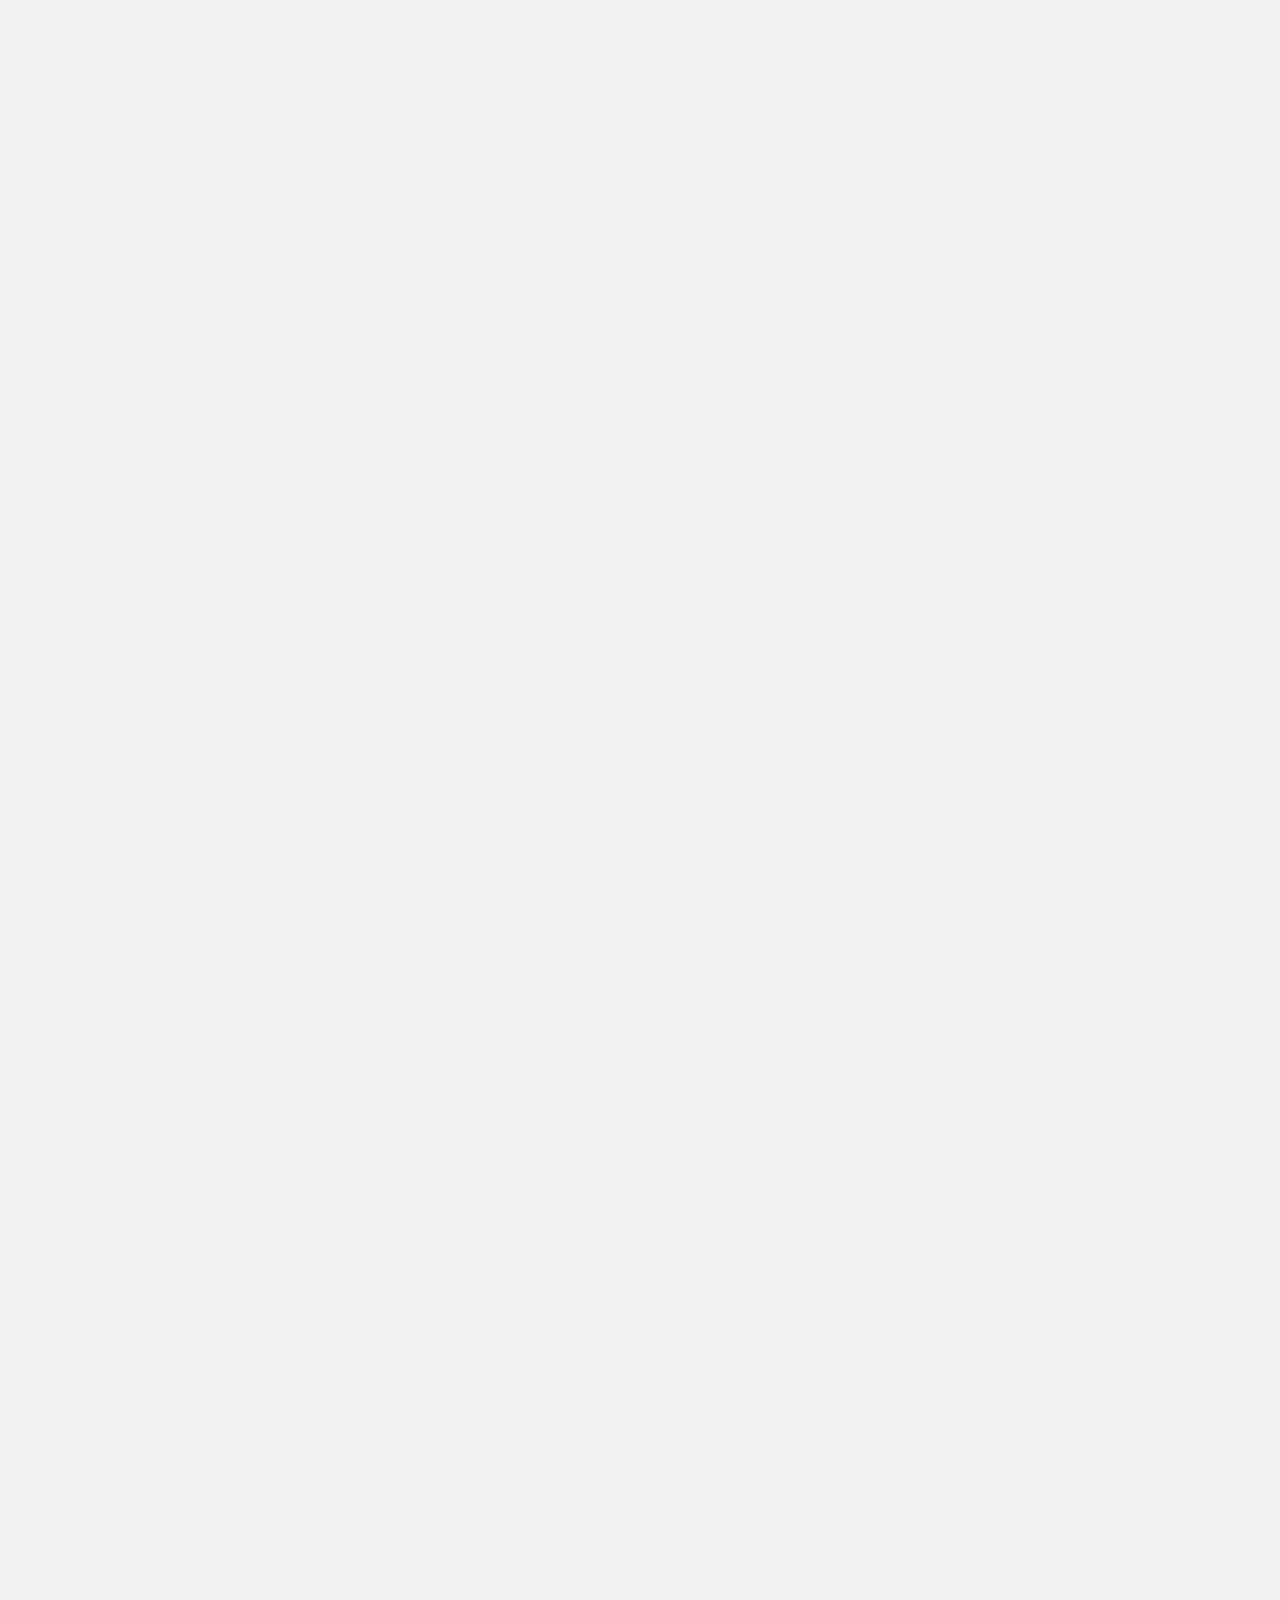
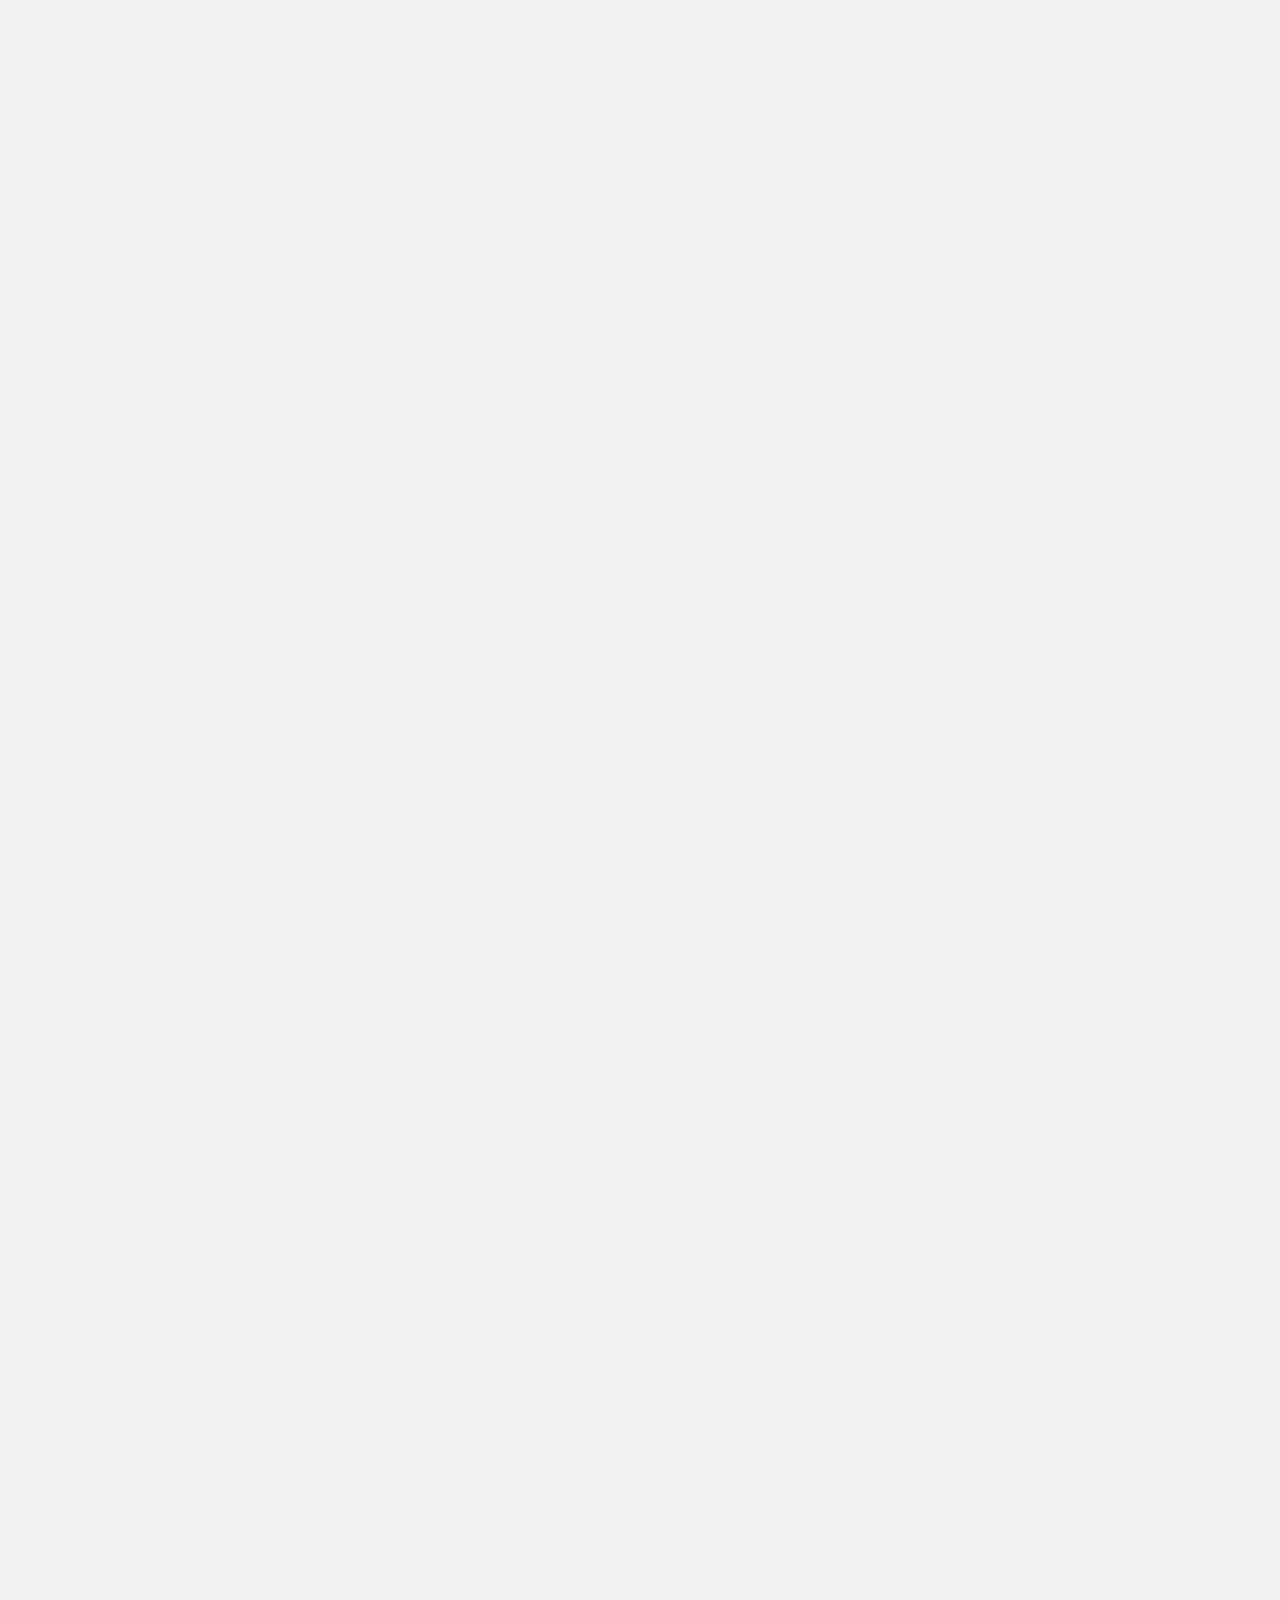
==== commit 6a1c8e95: "release" ====
--- a/index.html
+++ b/index.html
@@ -15,11 +15,23 @@
     <link rel="stylesheet" type="text/css" href="./css/budget.css">
     <script src="js/splash.js"></script>
     <script src="js/budget.js"></script>
+
+
+    <link rel="preload" href="./res/img/splash.webp" as="image">
+    <link rel="preload" href="./res/img/marketing_proposal/target_audience.webp" as="image">
+    <link rel="preload" href="./res/img/marketing_proposal/media_usage1.webp" as="image">
+    <link rel="preload" href="./res/img/marketing_proposal/media_usage2.webp" as="image">
+    <link rel="preload" href="./res/img/marketing_proposal/media_objectives.webp" as="image">
+    <link rel="preload" href="./res/img/marketing_proposal/platform_selection.webp" as="image">
+    <link rel="preload" href="./res/img/marketing_proposal/funnelling_audience.webp" as="image">
+    <link rel="preload" href="./res/img/marketing_proposal/phases.webp" as="image">
 <!--	For 3D Models -->
+<!--
     <script src="js/THREE/three.js"></script>
     <script src="js/THREE/GLTFLoader.js"></script>
     <script src="js/THREE/DRACOLoader.js"></script>
     <script src="js/THREE/OrbitControls.js"></script>
+-->
   </head>
   <body>
     <div id="top"></div>
@@ -27,7 +39,7 @@
     <a href="#top"><img class="toTop hiddenToTop" src="./res/svg/to_top.svg" alt="to top"></a>
 
     <div class="splash">
-      <img src="./res/img/splash.png" alt="" draggable="false"/>
+      <img src="./res/img/splash.webp" alt="" draggable="false"/>
       <div class="horizontalBox">
 	<h2>by <span class="name">Young Engineers Canberra</span></h2>
 	<h2>for <span class="name">Canberra Deep Space Communication Complex</span></h2>
@@ -244,12 +256,6 @@
       <table class="budgetTable"></table>
       <h2 id="BudgetMarketing">Marketing & PR</h2>
       <p>Our Marketing & PR plan is found in <a href="#AppendixA">Appendix A</a>. The extent to which it is pursued will determine its cost. In light of this, we have not included pricing for Marketing & PR here, instead it will be decided between YE CBR and CDSCC as a part of the approval of this proposal.</p>
-    </div>
-
-    <div id="3DPage" class="page">
-      <div class="stage">
-	<canvas id="c"></canvas>
-      </div>
     </div>
 
     <div id="BeyondPerseverance" class="page">
@@ -326,10 +332,10 @@
 	<canvas id="c"></canvas>
       </div>
     </div>
+
+    <script src="js/init.js"></script>
 -->
     <script src="js/index.js"></script>
 
-    <script src="js/init.js"></script>
-
   </body>
 </html>
--- a/css/index.css
+++ b/css/index.css
@@ -54,10 +54,6 @@
   height: 100%;
   top: 0;
   left: 0;
-}
-
-#3DPage {
-  padding: 0;
 }
 
 .stage {
